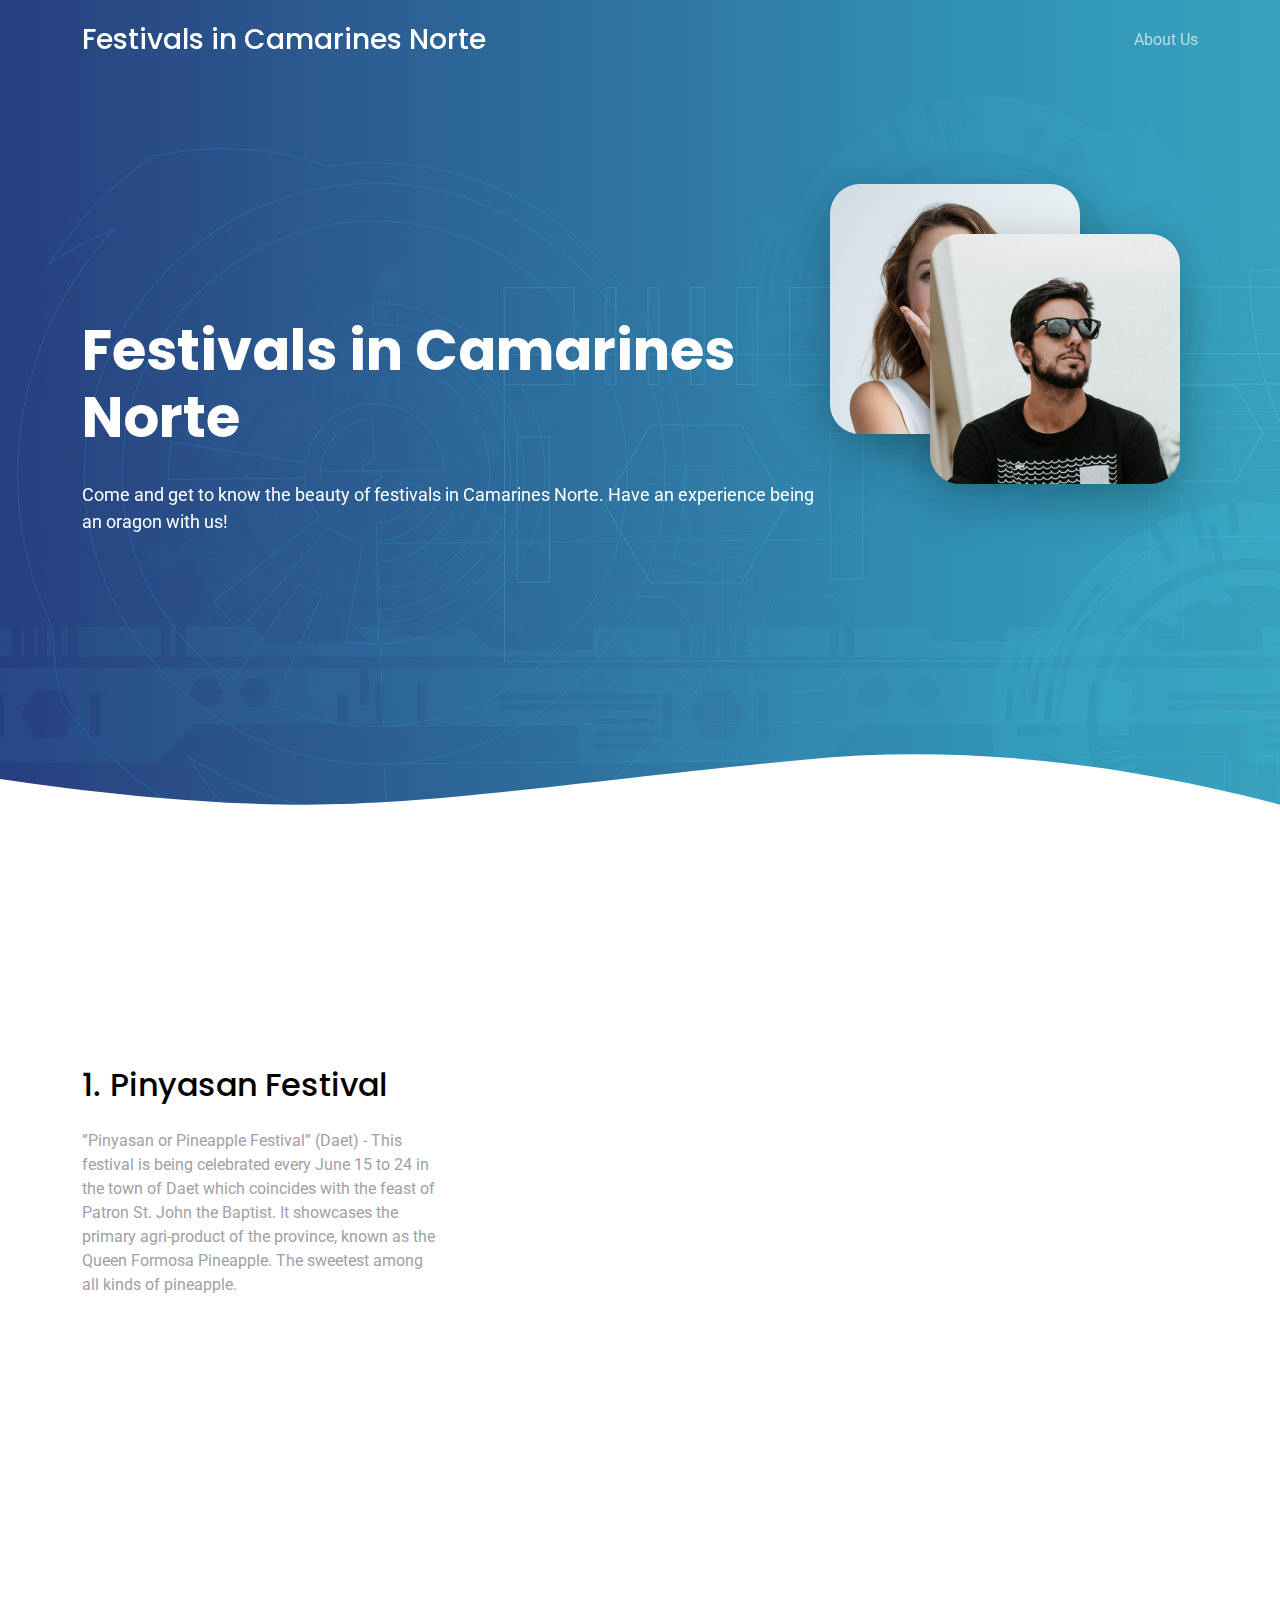
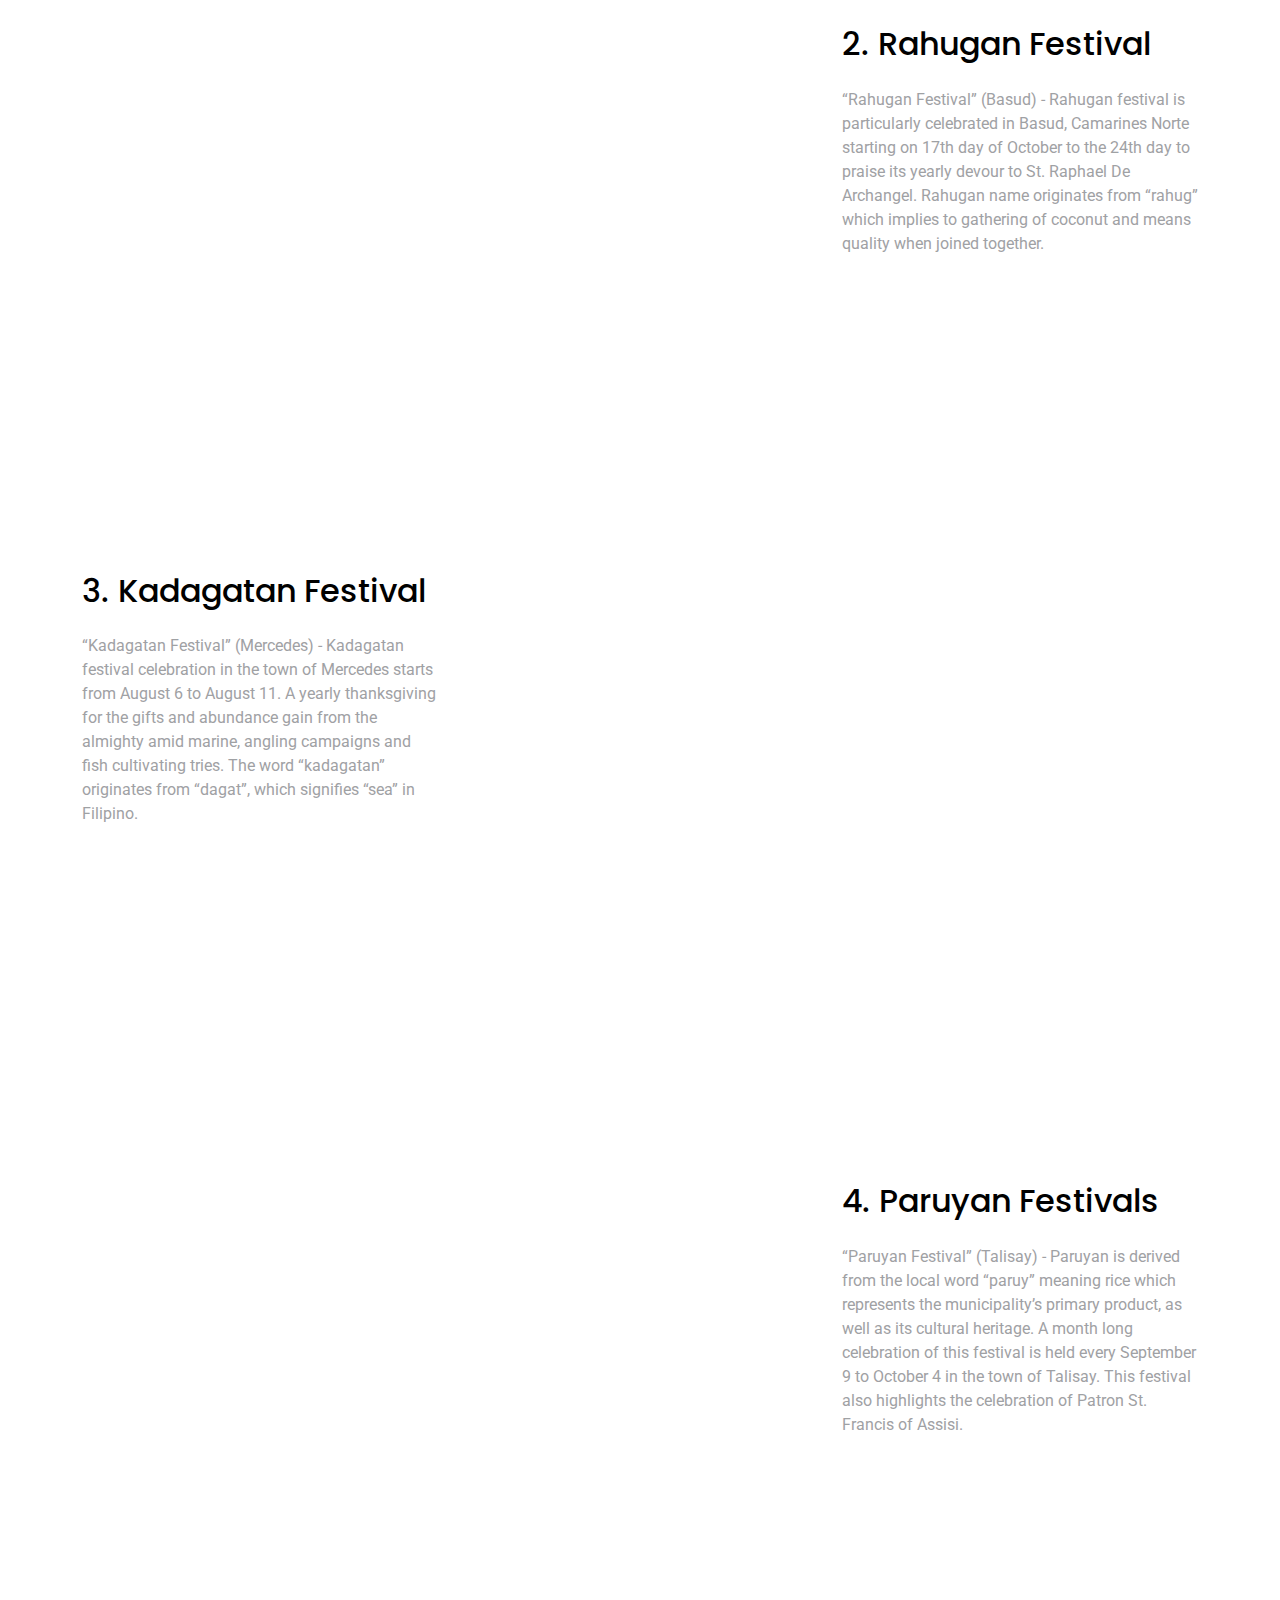
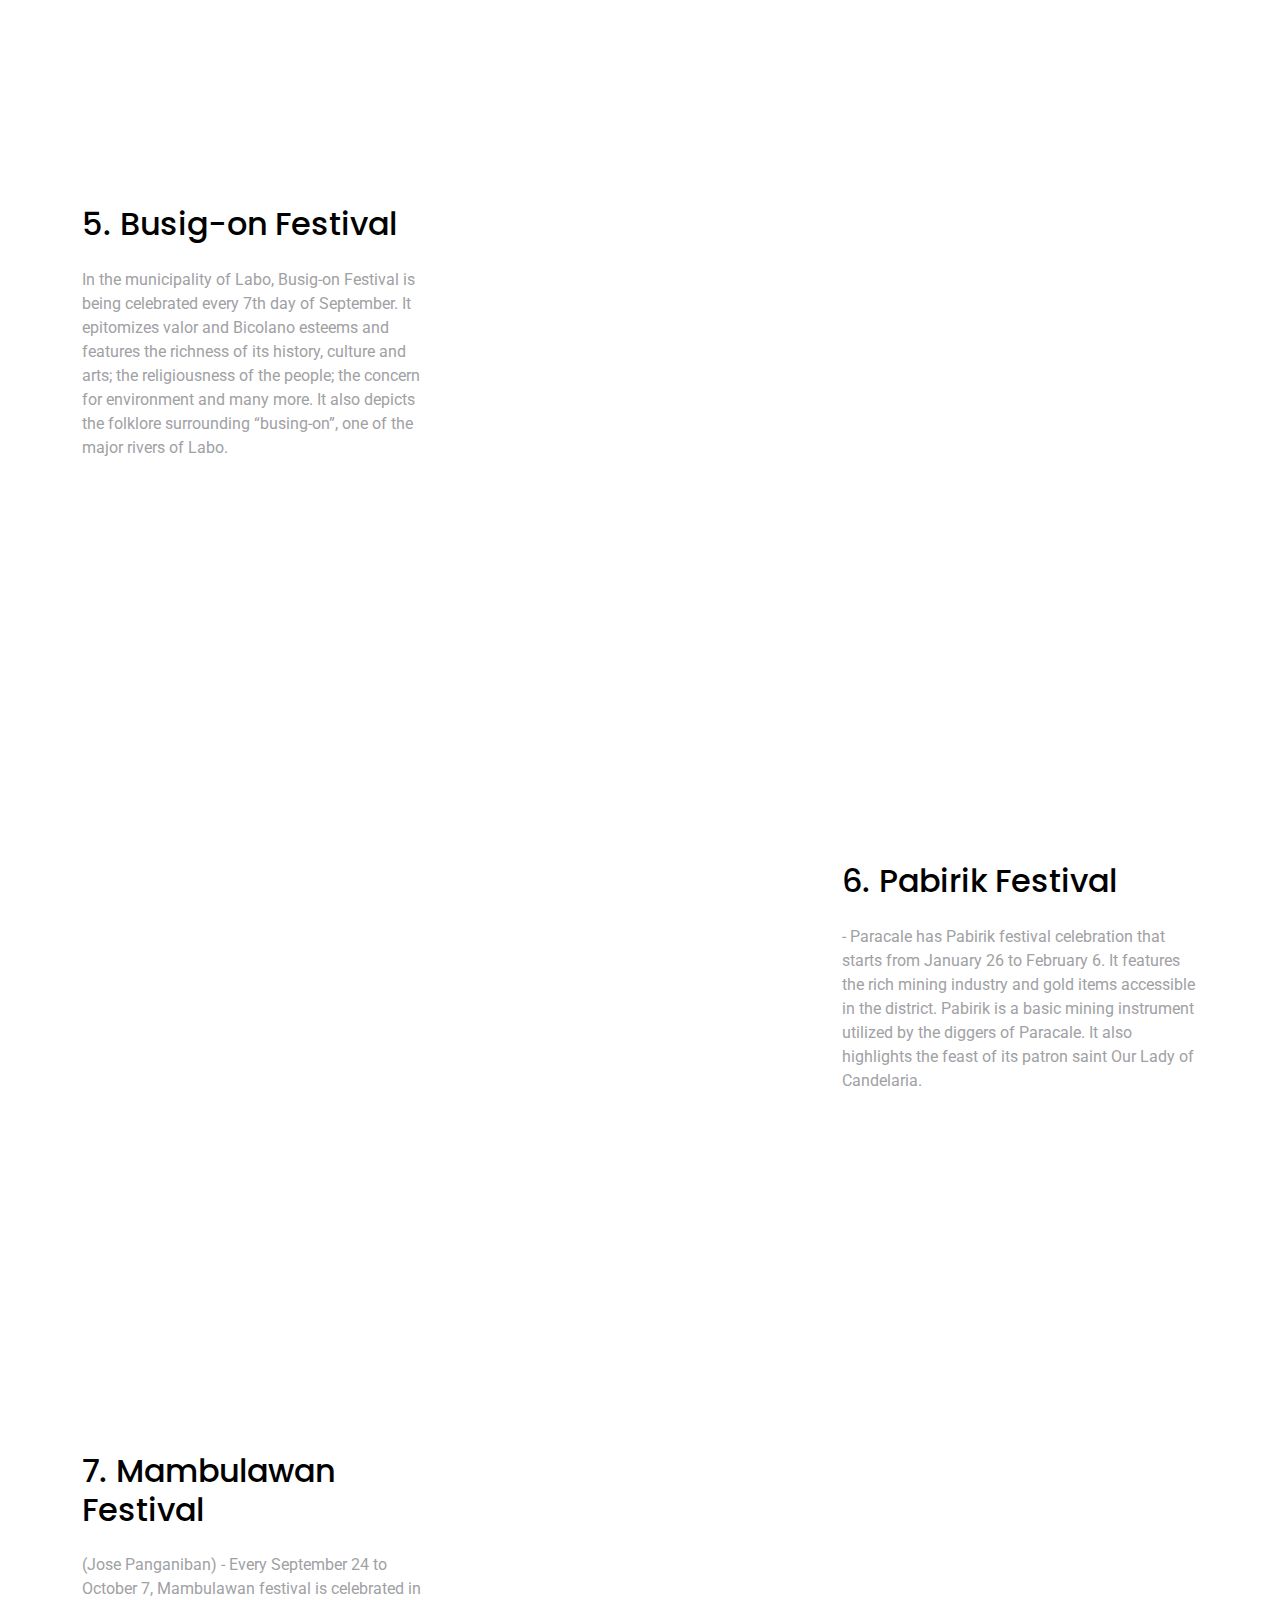
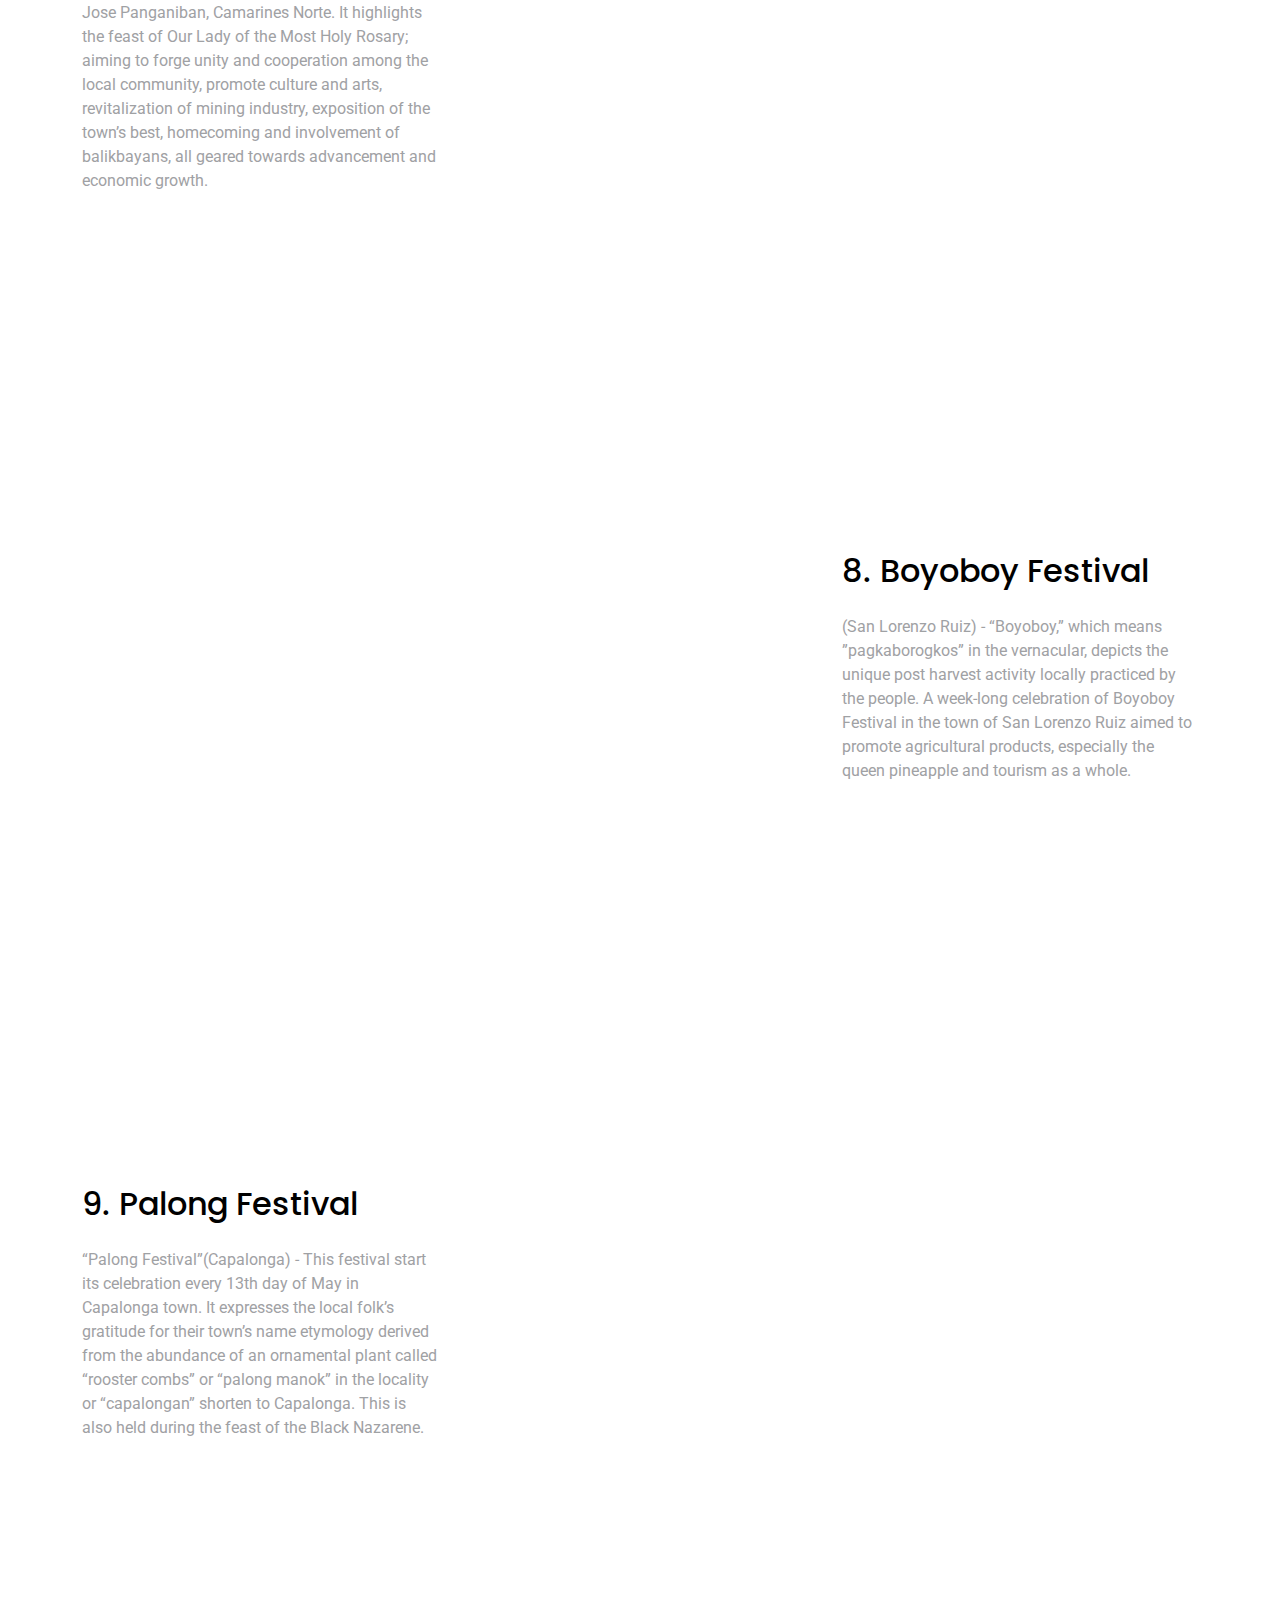
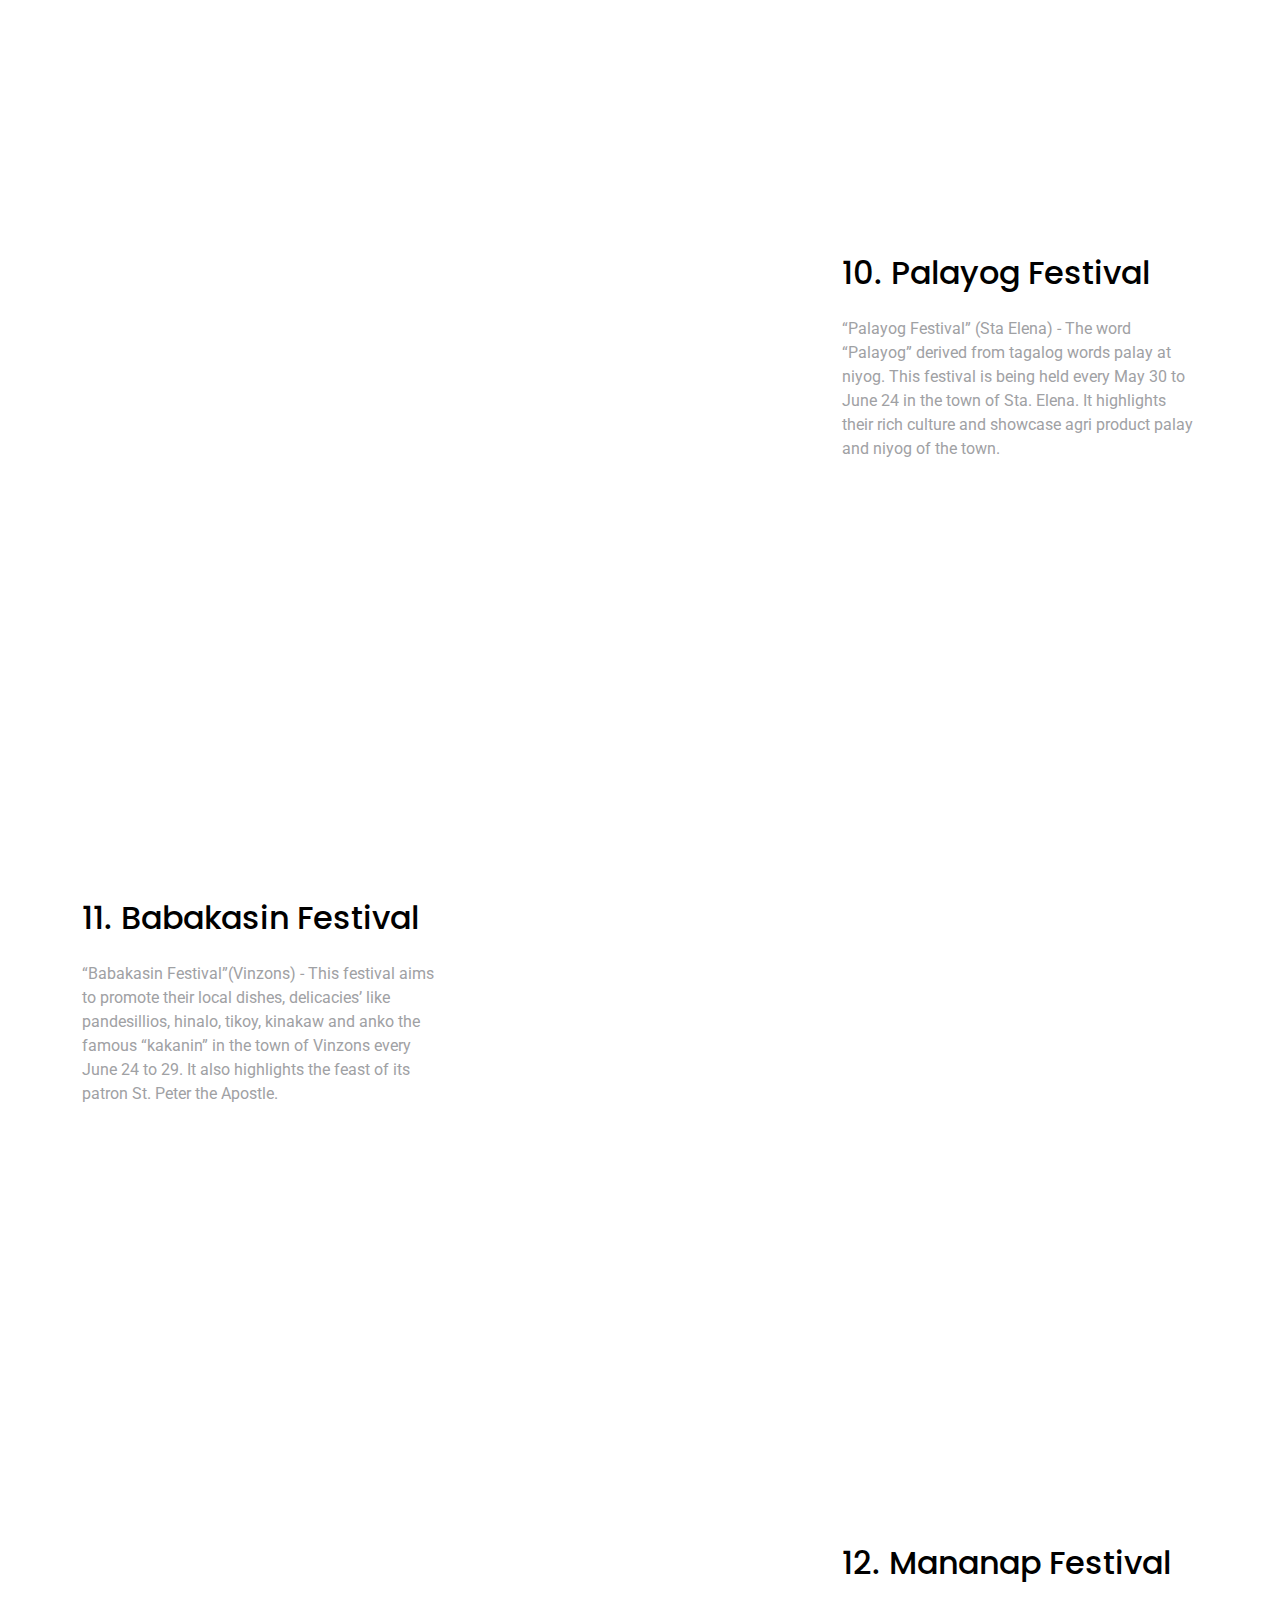
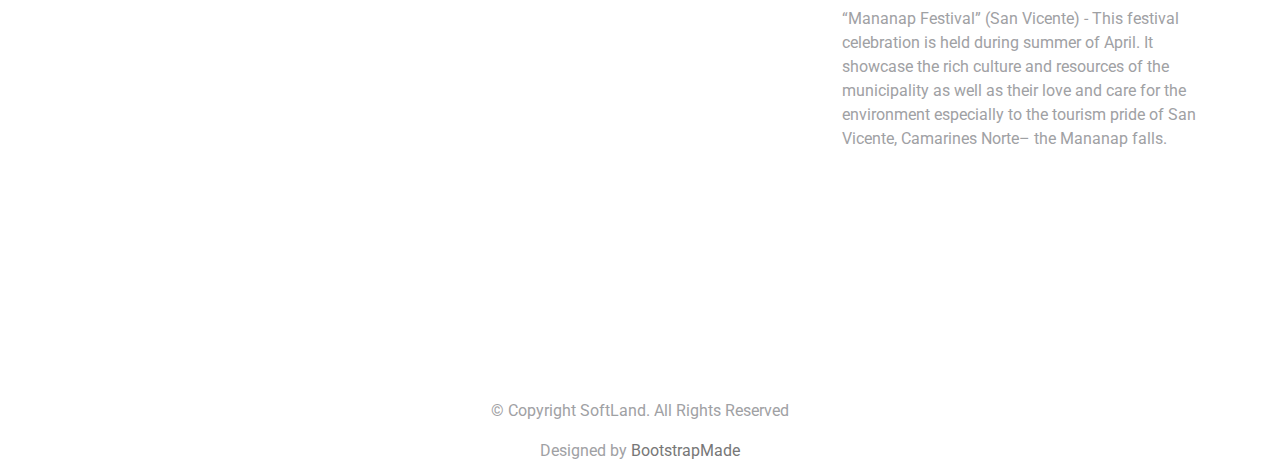
==== index.html @ 6a988dc6 "icons" ====
<!DOCTYPE html>
<html lang="en">

<head>
  <meta charset="utf-8">
  <meta content="width=device-width, initial-scale=1.0" name="viewport">

  <title>Festivals in Camarines Norte</title>
  <meta content="" name="description">
  <meta content="" name="keywords">

  <!-- Favicons -->
  <link href="assets/img/festival icon.jpg" rel="icon">
  <link href="assets/img/apple-touch-icon.png" rel="apple-touch-icon">

  <!-- Google Fonts -->
  <link href="https://fonts.googleapis.com/css?family=Roboto:300,300i,400,400i,500,500i,600,600i,700,700i|Poppins:300,300i,400,400i,500,500i,600,600i,700,700i" rel="stylesheet">

  <!-- Vendor CSS Files -->
  <link href="assets/vendor/aos/aos.css" rel="stylesheet">
  <link href="assets/vendor/bootstrap/css/bootstrap.min.css" rel="stylesheet">
  <link href="assets/vendor/bootstrap-icons/bootstrap-icons.css" rel="stylesheet">
  <link href="assets/vendor/boxicons/css/boxicons.min.css" rel="stylesheet">
  <link href="assets/vendor/swiper/swiper-bundle.min.css" rel="stylesheet">

  <!-- Template Main CSS File -->
  <link href="assets/css/style.css" rel="stylesheet">

  <!-- =======================================================
  * Template Name: SoftLand - v4.9.1
  * Template URL: https://bootstrapmade.com/softland-bootstrap-app-landing-page-template/
  * Author: BootstrapMade.com
  * License: https://bootstrapmade.com/license/
  ======================================================== -->
</head>

<body>

  <!-- ======= Header ======= -->
  <header id="header" class="fixed-top d-flex align-items-center">
    <div class="container d-flex justify-content-between align-items-center">

      <div class="logo">
        <h1><a href="index.html">Festivals in Camarines Norte</a></h1>
        <!-- Uncomment below if you prefer to use an image logo -->
        <!-- <a href="index.html"><img src="assets/img/logo.png" alt="" class="img-fluid"></a>-->
      </div>

      <nav id="navbar" class="navbar">
        <ul>
          <li><a href="contact.html">About Us</a></li>
        </ul>
        <i class="bi bi-list mobile-nav-toggle"></i>
      </nav><!-- .navbar -->

    </div>
  </header><!-- End Header -->

  <!-- ======= Hero Section ======= -->
  <section class="hero-section" id="hero">

    <div class="wave">

      <svg width="100%" height="355px" viewBox="0 0 1920 355" version="1.1" xmlns="http://www.w3.org/2000/svg" xmlns:xlink="http://www.w3.org/1999/xlink">
        <g id="Page-1" stroke="none" stroke-width="1" fill="none" fill-rule="evenodd">
          <g id="Apple-TV" transform="translate(0.000000, -402.000000)" fill="#FFFFFF">
            <path d="M0,439.134243 C175.04074,464.89273 327.944386,477.771974 458.710937,477.771974 C654.860765,477.771974 870.645295,442.632362 1205.9828,410.192501 C1429.54114,388.565926 1667.54687,411.092417 1920,477.771974 L1920,757 L1017.15166,757 L0,757 L0,439.134243 Z" id="Path"></path>
          </g>
        </g>
      </svg>

    </div>

    <div class="container">
      <div class="row align-items-center">
        <div class="col-12 hero-text-image">
          <div class="row">
            <div class="col-lg-8 text-center text-lg-start">
              <h1 data-aos="fade-right">Festivals in Camarines Norte</h1>
              <p class="mb-5" data-aos="fade-right" data-aos-delay="100">Come and get to know the beauty of festivals in Camarines Norte. Have an experience being an oragon with us!  </p>
            </div>
            <div class="col-lg-4 iphone-wrap">
              <img src="assets/img/person_1.jpg" alt="Image" class="phone-1" data-aos="fade-right">
              <img src="assets/img/person_2.jpg" alt="Image" class="phone-2" data-aos="fade-right" data-aos-delay="200">
            </div>
          </div>
        </div>
      </div>
    </div>

  </section><!-- End Hero -->
  <main id="main">
    <!-- ======= Home Section ======= -->
    <section class="section">
      <div class="container">
        <div class="row align-items-center">
          <div class="col-md-4 me-auto">
            <h2 class="mb-4">1. Pinyasan Festival</h2>
            <p class="mb-4">”Pinyasan or Pineapple Festival” (Daet) - This festival is being 
              celebrated every June 15 to 24 in the town of Daet which coincides with the feast 
              of Patron St. John the Baptist. It showcases the primary agri-product of the province, 
              known as the Queen Formosa Pineapple.  The sweetest among all kinds of pineapple.</p>
          </div>
          <div class="col-md-6" data-aos="fade-left">
            <img src="assets/img/Pinyasan Image.jpg" alt="Image" class="img-fluid">
          </div>
        </div>
      </div>
    </section>

    <section class="section">
      <div class="container">
        <div class="row align-items-center">
          <div class="col-md-4 ms-auto order-2">
            <h2 class="mb-4">2. Rahugan Festival</h2>
            <p class="mb-4">“Rahugan Festival” (Basud) - Rahugan festival is particularly celebrated
               in Basud, Camarines Norte starting on 17th day of October to the 24th day to praise 
               its yearly devour to St. Raphael De Archangel. Rahugan name originates from “rahug” which
                implies to gathering of coconut and means quality when joined together.</p>
          </div>
          <div class="col-md-6" data-aos="fade-right">
            <img src="assets/img/RahuganImage.jpg" alt="Image" class="img-fluid">
          </div>
        </div>
      </div>
    </section>

    <section class="section">
      <div class="container">
        <div class="row align-items-center">
          <div class="col-md-4 me-auto">
            <h2 class="mb-4">3. Kadagatan Festival</h2>
            <p class="mb-4">“Kadagatan Festival” (Mercedes) - Kadagatan festival celebration in 
              the town of Mercedes starts from August 6 to August 11. A yearly thanksgiving for the 
              gifts and abundance gain from the almighty amid marine, angling campaigns and fish 
              cultivating tries. The word “kadagatan” originates from “dagat”, which signifies “sea” 
              in Filipino.</p>
          </div>
          <div class="col-md-6" data-aos="fade-left">
            <img src="assets/img/KadagatanImage.jpg" alt="Image" class="img-fluid">
          </div>
        </div>
      </div>
    </section>

    <section class="section">
      <div class="container">
        <div class="row align-items-center">
          <div class="col-md-4 ms-auto order-2">
            <h2 class="mb-4">4. Paruyan Festivals</h2>
            <p class="mb-4">“Paruyan Festival” (Talisay) - Paruyan is derived from the local word 
              “paruy” meaning rice which represents the municipality’s primary product, as well as its
               cultural heritage. A month long celebration of this festival is held every September 9 
               to October 4 in the town of Talisay. This festival also highlights the celebration of 
               Patron St. Francis of Assisi.</p>
          </div>
          <div class="col-md-6" data-aos="fade-right">
            <img src="assets/img/ParuyanImage.jpg" alt="Image" class="img-fluid">
          </div>
        </div>
      </div>
    </section>

    <section class="section">
      <div class="container">
        <div class="row align-items-center">
          <div class="col-md-4 me-auto">
            <h2 class="mb-4">5. Busig-on Festival</h2>
            <p class="mb-4">In the municipality of Labo, Busig-on Festival is being celebrated every 7th
               day of September. It epitomizes valor and Bicolano esteems and features the richness of its
                history, culture and arts; the religiousness of the people; the concern for environment and
                 many more. It also depicts the folklore surrounding “busing-on”, one of the major rivers of Labo.</p>
          </div>
          <div class="col-md-6" data-aos="fade-left">
            <img src="assets/img/undraw_svg_2.svg" alt="Image" class="img-fluid">
          </div>
        </div>
      </div>
    </section>    

    <section class="section">
      <div class="container">
        <div class="row align-items-center">
          <div class="col-md-4 ms-auto order-2">
            <h2 class="mb-4">6. Pabirik Festival</h2>
            <p class="mb-4">- Paracale has Pabirik festival celebration that starts from January 26 to February 6. 
              It features the rich mining industry and gold items accessible in the district. Pabirik is a basic 
              mining instrument utilized by the diggers of Paracale. It also highlights the feast of its patron 
              saint Our Lady of Candelaria.</p>
          </div>
          <div class="col-md-6" data-aos="fade-right">
            <img src="assets/img/undraw_svg_3.svg" alt="Image" class="img-fluid">
          </div>
        </div>
      </div>
    </section>

    <section class="section">
      <div class="container">
        <div class="row align-items-center">
          <div class="col-md-4 me-auto">
            <h2 class="mb-4">7. Mambulawan Festival</h2>
            <p class="mb-4">(Jose Panganiban) - Every September 24 to October 7, Mambulawan festival is celebrated in
               Jose Panganiban, Camarines Norte. It highlights the feast of Our Lady of the Most Holy Rosary; aiming
                to forge unity and cooperation among the local community, promote culture and arts, revitalization of
                 mining industry, exposition of the town’s best, homecoming and involvement of balikbayans, all geared
                  towards advancement and economic growth.</p>
          </div>
          <div class="col-md-6" data-aos="fade-left">
            <img src="assets/img/undraw_svg_2.svg" alt="Image" class="img-fluid">
          </div>
        </div>
      </div>
    </section> 

    <section class="section">
      <div class="container">
        <div class="row align-items-center">
          <div class="col-md-4 ms-auto order-2">
            <h2 class="mb-4">8. Boyoboy Festival</h2>
            <p class="mb-4">(San Lorenzo Ruiz) - “Boyoboy,” which means ”pagkaborogkos” in the vernacular, depicts the 
              unique post harvest activity locally practiced by the people. A week-long celebration of Boyoboy Festival
               in the town of San Lorenzo Ruiz aimed to promote agricultural products, especially the queen pineapple
                and tourism as a whole.</p>
          </div>
          <div class="col-md-6" data-aos="fade-right">
            <img src="assets/img/undraw_svg_3.svg" alt="Image" class="img-fluid">
          </div>
        </div>
      </div>
    </section>

    <section class="section">
      <div class="container">
        <div class="row align-items-center">
          <div class="col-md-4 me-auto">
            <h2 class="mb-4">9. Palong Festival</h2>
            <p class="mb-4">“Palong Festival”(Capalonga) - This festival start its celebration every 13th day of May in
               Capalonga town. It expresses the local folk’s gratitude for their town’s name etymology derived from the
                abundance of an ornamental plant called “rooster combs” or “palong manok” in the locality or “capalongan”
                 shorten to Capalonga. This is also held during the feast of the Black Nazarene.</p>
          </div>
          <div class="col-md-6" data-aos="fade-left">
            <img src="assets/img/undraw_svg_2.svg" alt="Image" class="img-fluid">
          </div>
        </div>
      </div>
    </section> 

    <section class="section">
      <div class="container">
        <div class="row align-items-center">
          <div class="col-md-4 ms-auto order-2">
            <h2 class="mb-4">10. Palayog Festival</h2>
            <p class="mb-4">“Palayog Festival” (Sta Elena) - The word “Palayog” derived from tagalog words palay at niyog.
               This festival is being held every May 30 to June 24 in the town of Sta. Elena. It highlights their rich culture
                and showcase agri product palay and niyog of the town.</p>
          </div>
          <div class="col-md-6" data-aos="fade-right">
            <img src="assets/img/undraw_svg_3.svg" alt="Image" class="img-fluid">
          </div>
        </div>
      </div>
    </section>

    <section class="section">
      <div class="container">
        <div class="row align-items-center">
          <div class="col-md-4 me-auto">
            <h2 class="mb-4">11. Babakasin Festival</h2>
            <p class="mb-4">“Babakasin Festival”(Vinzons) - This festival aims to promote their local dishes, delicacies’ like
               pandesillios, hinalo, tikoy, kinakaw and anko the famous “kakanin” in the town of Vinzons every June 24 to 29.
                It also highlights the feast of its patron St. Peter the Apostle.</p>
          </div>
          <div class="col-md-6" data-aos="fade-left">
            <img src="assets/img/undraw_svg_2.svg" alt="Image" class="img-fluid">
          </div>
        </div>
      </div>
    </section> 

    <section class="section">
      <div class="container">
        <div class="row align-items-center">
          <div class="col-md-4 ms-auto order-2">
            <h2 class="mb-4">12. Mananap Festival</h2>
            <p class="mb-4">“Mananap Festival” (San Vicente) - This festival celebration is held during summer of April. 
              It showcase the rich culture and resources of the municipality as well as their love and care for the environment 
              especially to the tourism pride of San Vicente, Camarines Norte– the Mananap falls.</p>
          </div>
          <div class="col-md-6" data-aos="fade-right">
            <img src="assets/img/undraw_svg_3.svg" alt="Image" class="img-fluid">
          </div>
        </div>
      </div>
    </section>



    <!-- ======= Testimonials Section ======= -->
      <div class="row justify-content-center text-center">
        <div class="col-md-7">
          <p class="copyright">&copy; Copyright SoftLand. All Rights Reserved</p>
          <div class="credits">
            <!--
            All the links in the footer should remain intact.
            You can delete the links only if you purchased the pro version.
            Licensing information: https://bootstrapmade.com/license/
            Purchase the pro version with working PHP/AJAX contact form: https://bootstrapmade.com/buy/?theme=SoftLand
          -->
            Designed by <a href="https://bootstrapmade.com/">BootstrapMade</a>
          </div>
        </div>
      </div>

    </div>
  </footer>

  <a href="#" class="back-to-top d-flex align-items-center justify-content-center"><i class="bi bi-arrow-up-short"></i></a>

  <!-- Vendor JS Files -->
  <script src="assets/vendor/aos/aos.js"></script>
  <script src="assets/vendor/bootstrap/js/bootstrap.bundle.min.js"></script>
  <script src="assets/vendor/swiper/swiper-bundle.min.js"></script>
  <script src="assets/vendor/php-email-form/validate.js"></script>

  <!-- Template Main JS File -->
  <script src="assets/js/main.js"></script>

</body>

</html>
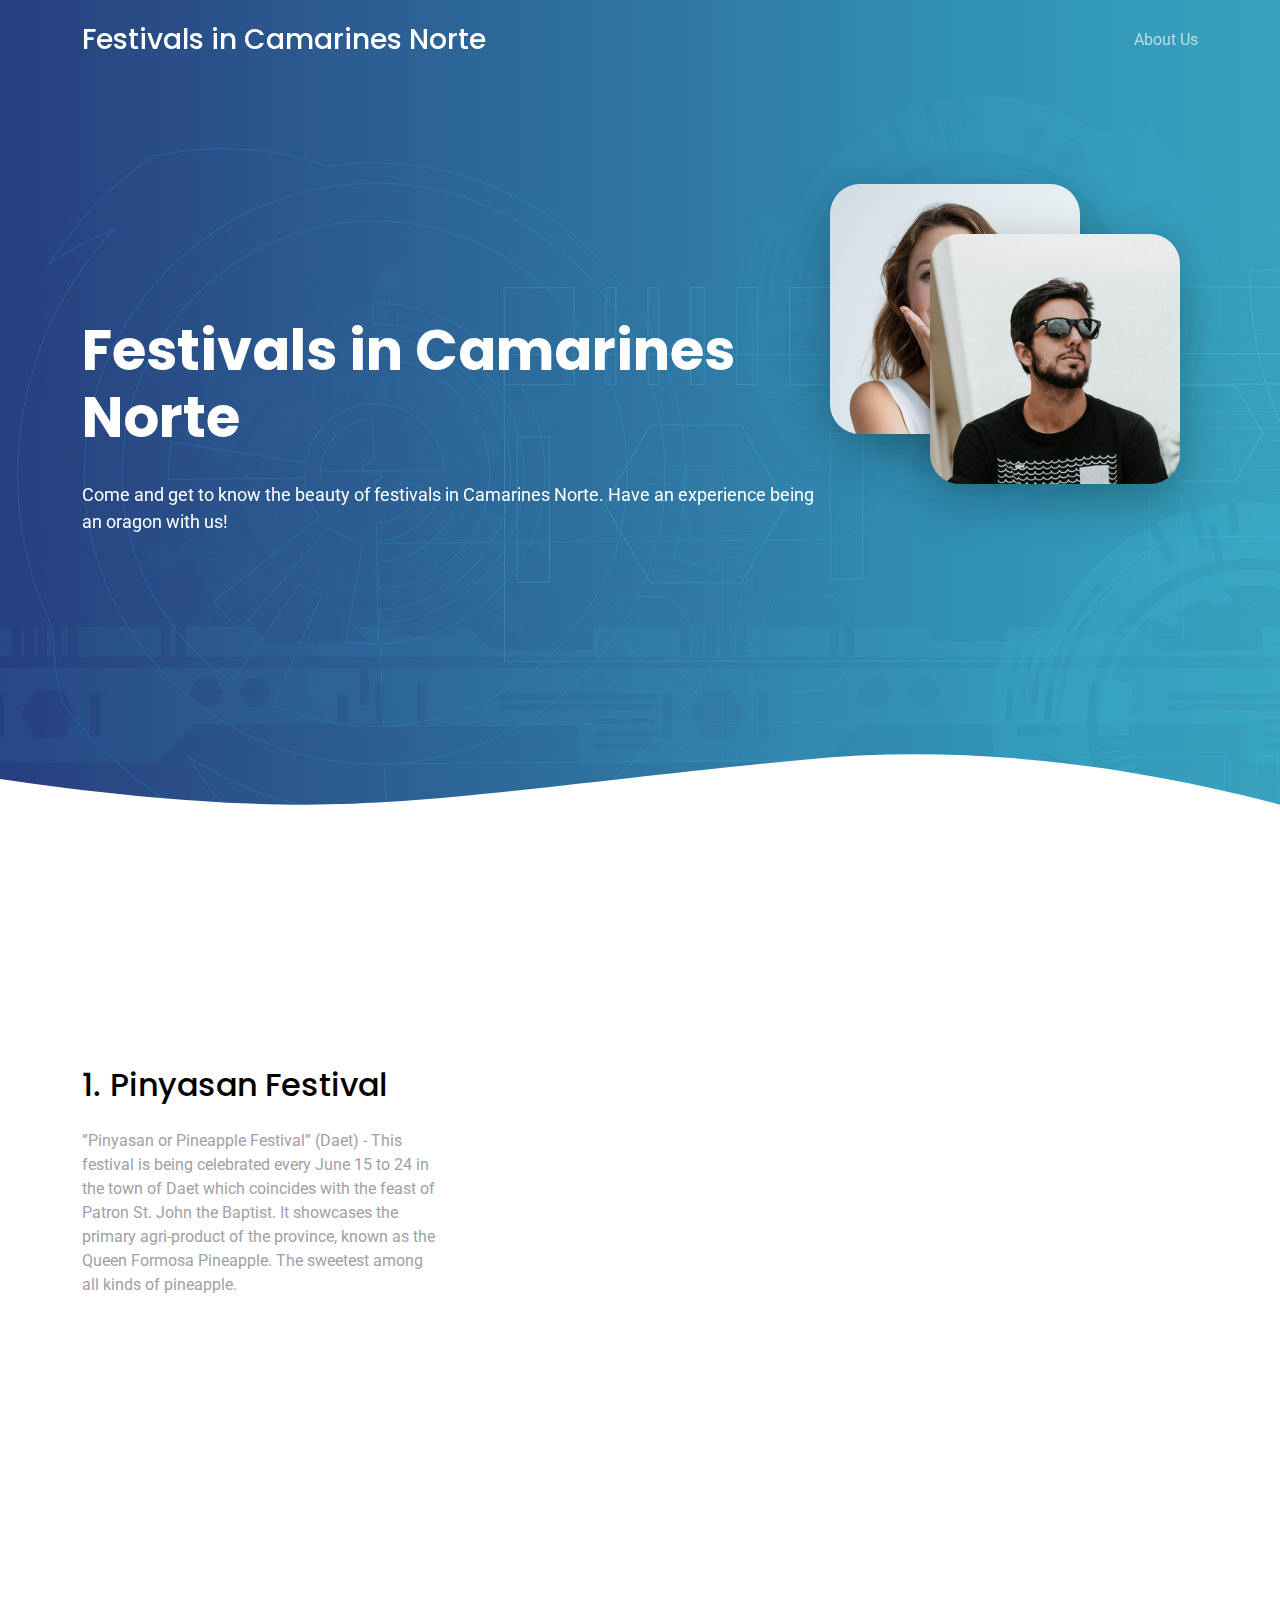
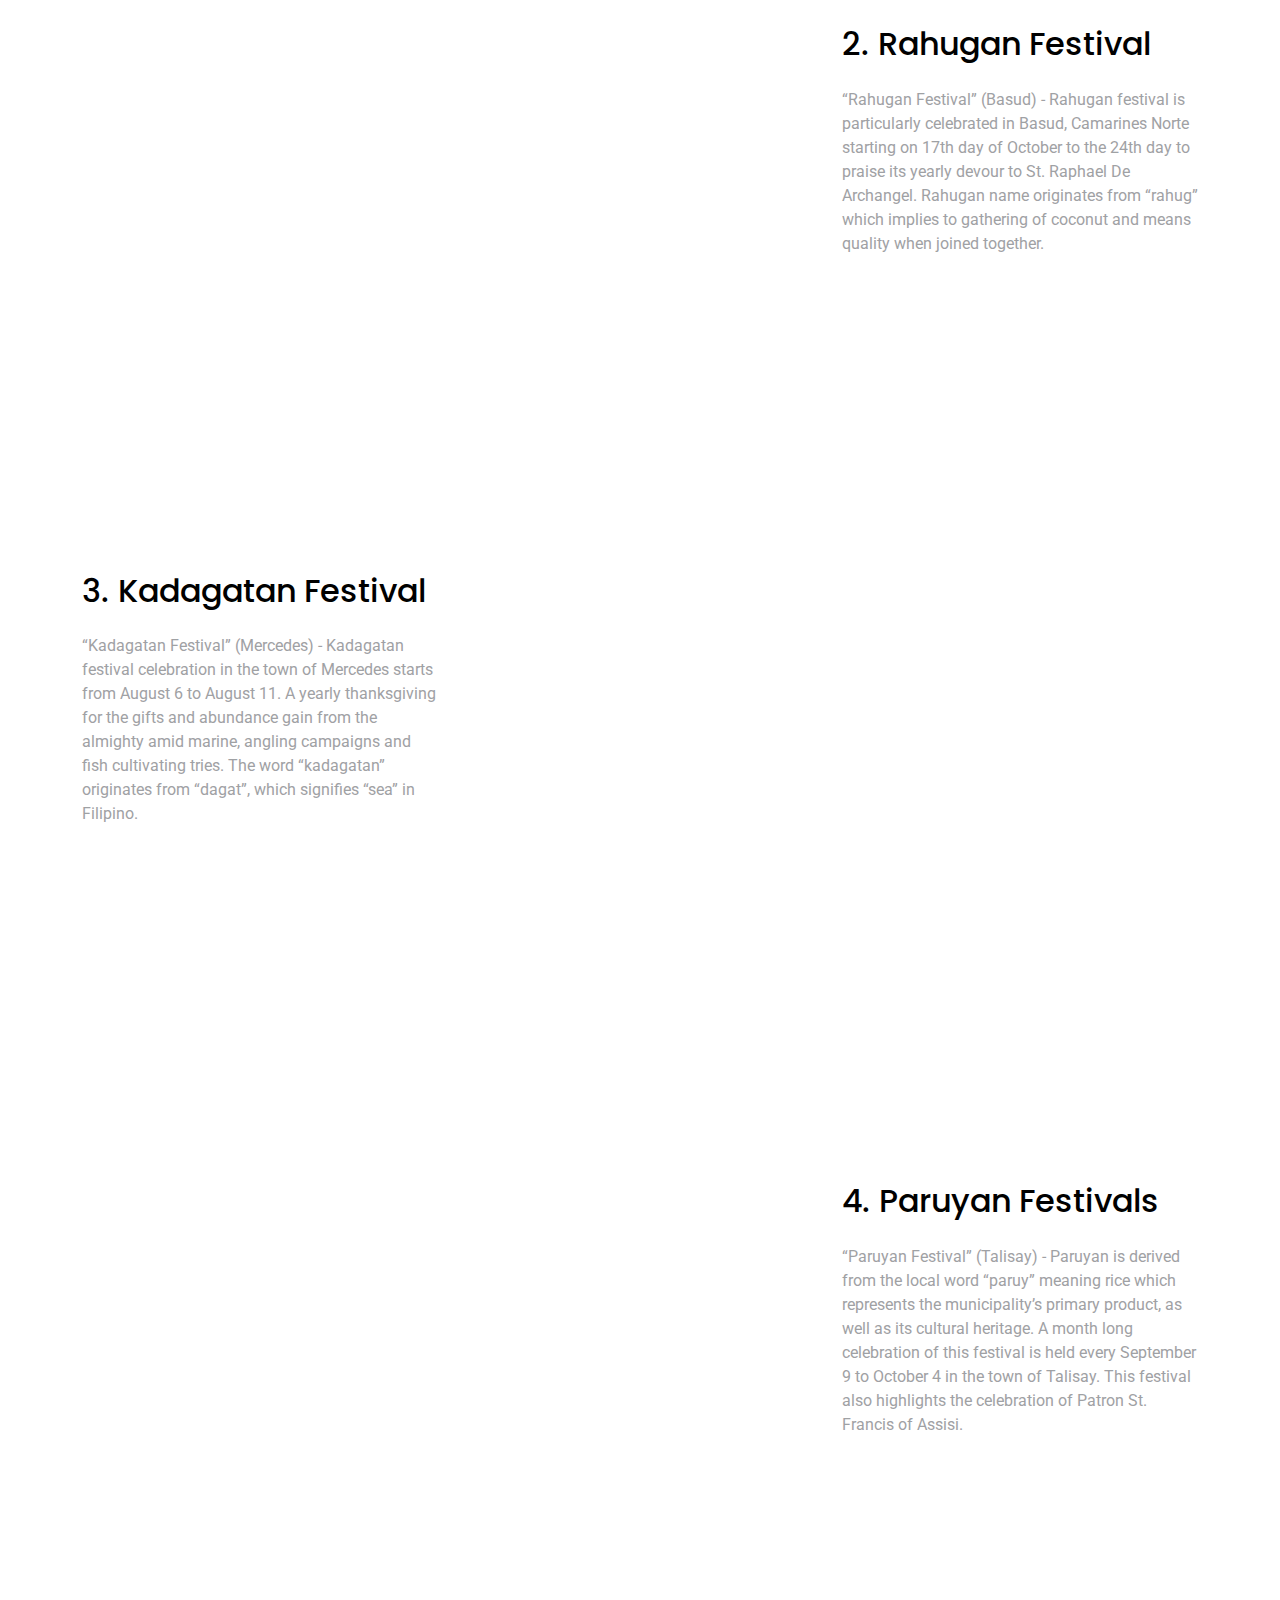
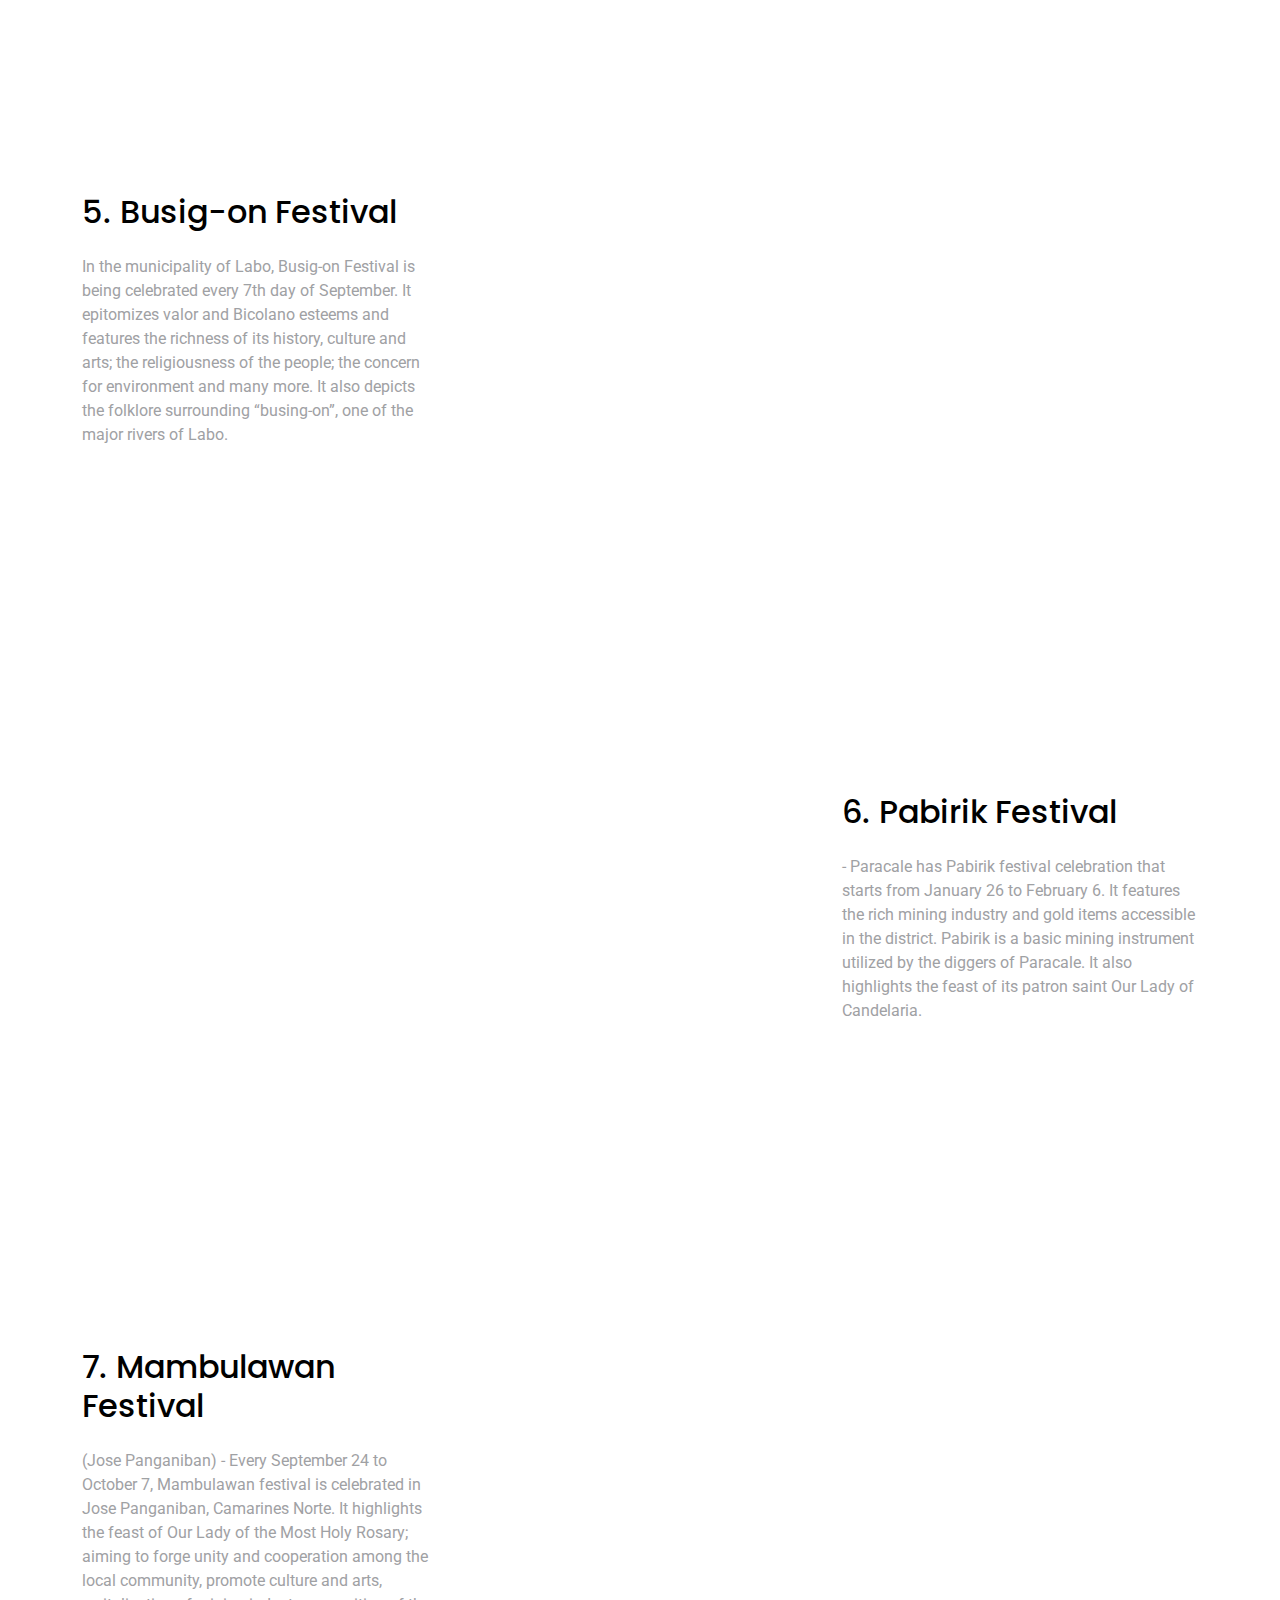
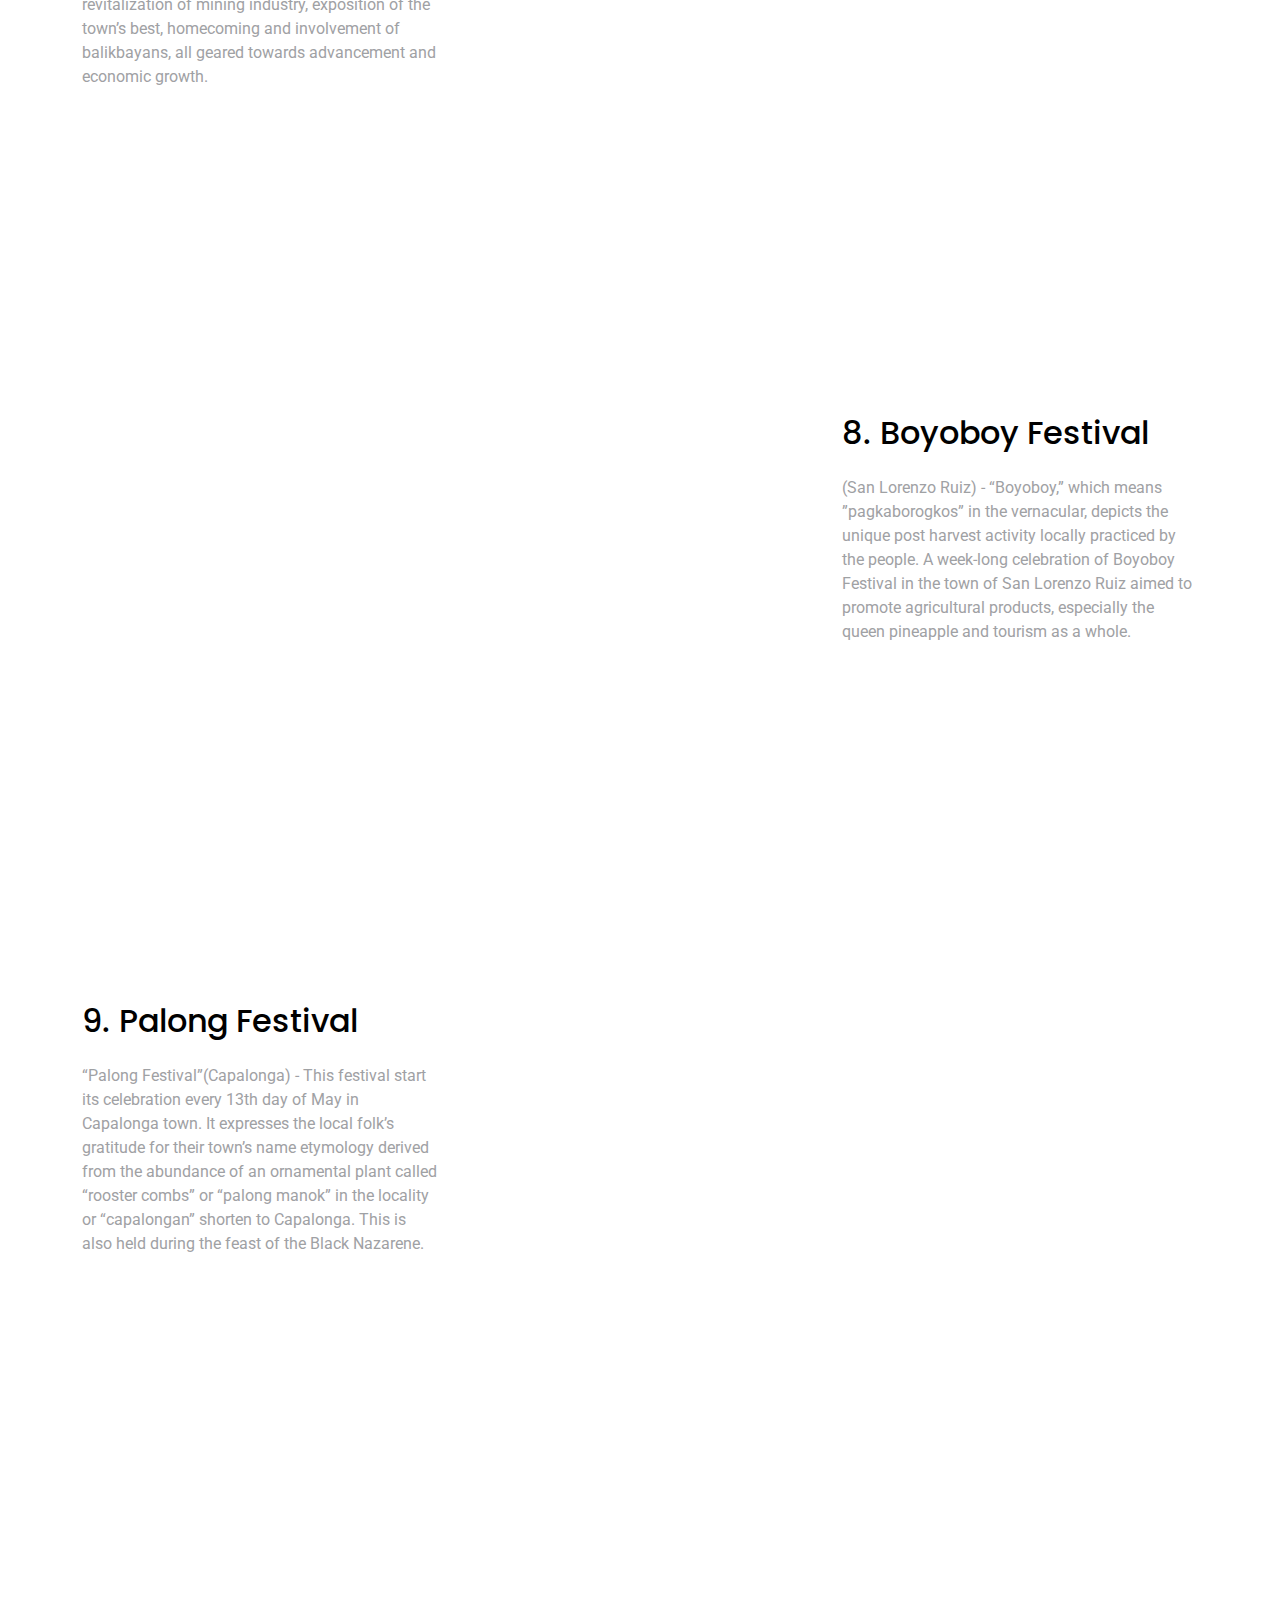
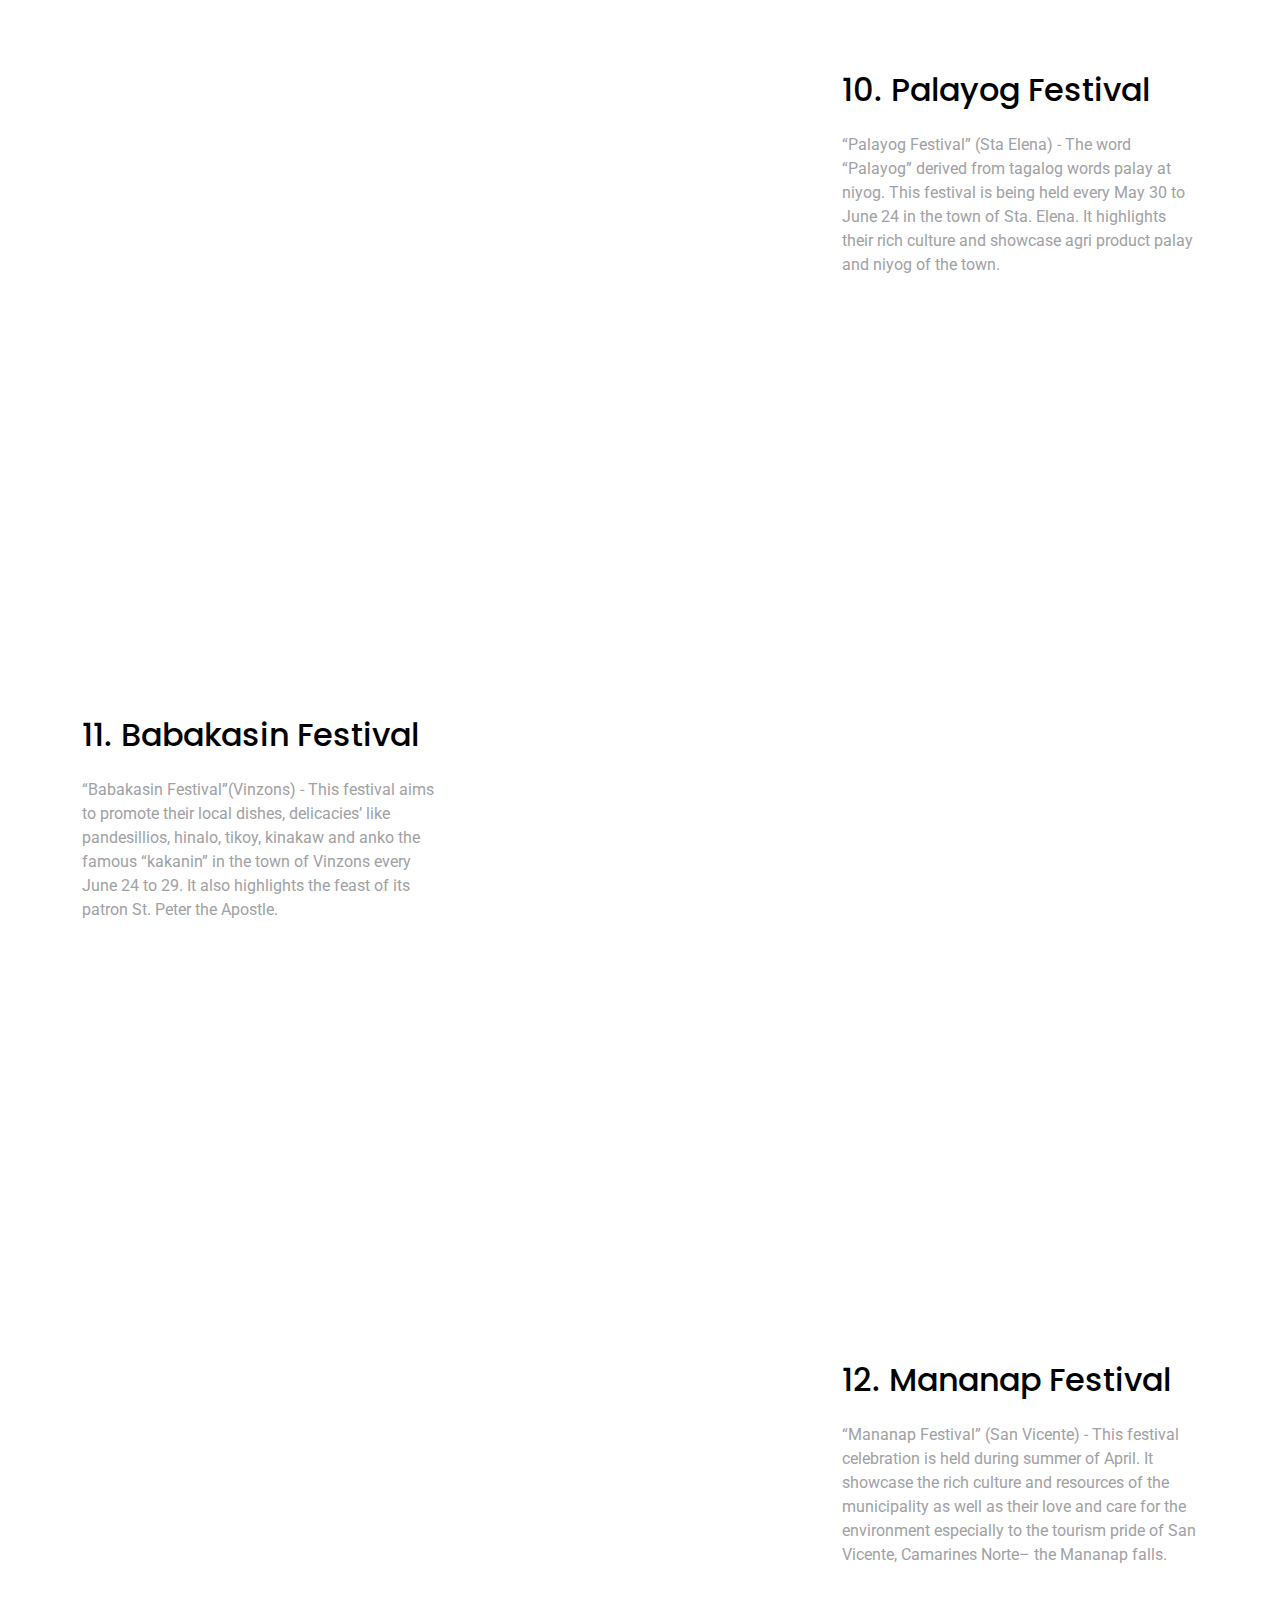
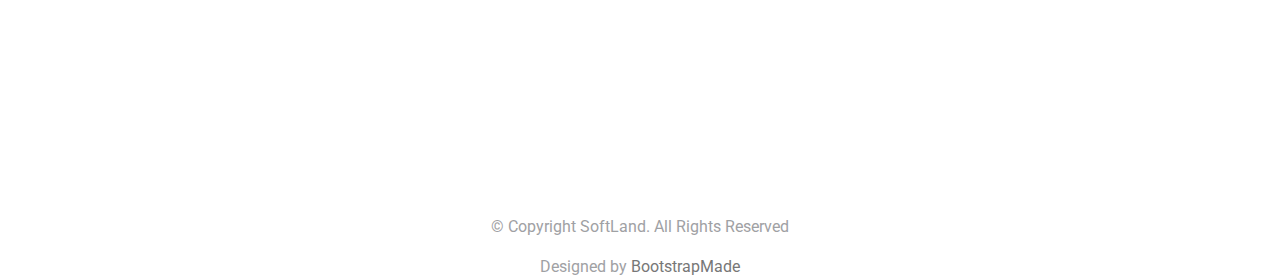
==== commit cf29e743: "Merge branch 'main' of https://github.com/jameszymoncome/Festivals-in-CamNorte" ====
--- a/index.html
+++ b/index.html
@@ -172,7 +172,7 @@
                  many more. It also depicts the folklore surrounding “busing-on”, one of the major rivers of Labo.</p>
           </div>
           <div class="col-md-6" data-aos="fade-left">
-            <img src="assets/img/undraw_svg_2.svg" alt="Image" class="img-fluid">
+            <img src="assets/img/Busig-On Festival.JPG" alt="Image" class="img-fluid">
           </div>
         </div>
       </div>
@@ -189,7 +189,7 @@
               saint Our Lady of Candelaria.</p>
           </div>
           <div class="col-md-6" data-aos="fade-right">
-            <img src="assets/img/undraw_svg_3.svg" alt="Image" class="img-fluid">
+            <img src="assets/img/Pabirik Festival.jpg" alt="Image" class="img-fluid">
           </div>
         </div>
       </div>
@@ -207,7 +207,7 @@
                   towards advancement and economic growth.</p>
           </div>
           <div class="col-md-6" data-aos="fade-left">
-            <img src="assets/img/undraw_svg_2.svg" alt="Image" class="img-fluid">
+            <img src="assets/img/Mambulawan Festival.jpg" alt="Image" class="img-fluid">
           </div>
         </div>
       </div>
@@ -224,7 +224,7 @@
                 and tourism as a whole.</p>
           </div>
           <div class="col-md-6" data-aos="fade-right">
-            <img src="assets/img/undraw_svg_3.svg" alt="Image" class="img-fluid">
+            <img src="assets/img/Boyoboy Festival.jpg" alt="Image" class="img-fluid">
           </div>
         </div>
       </div>
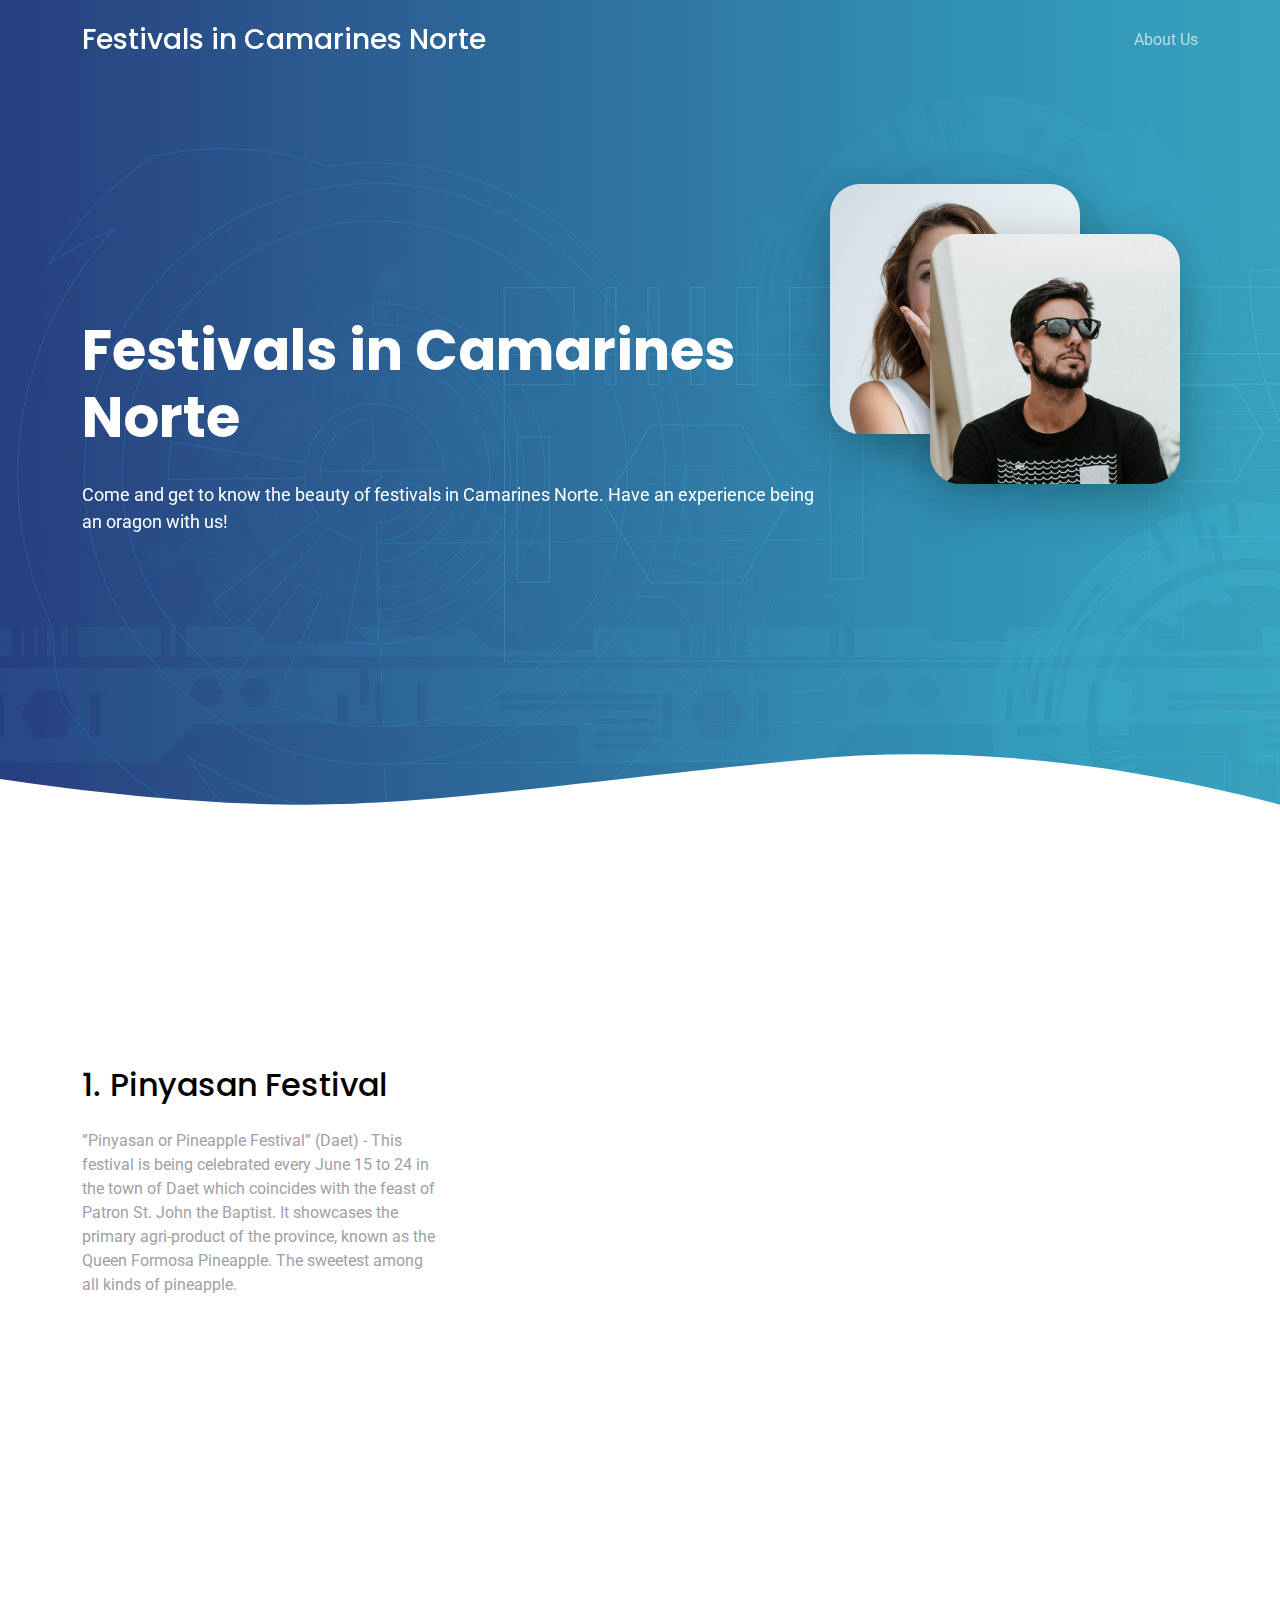
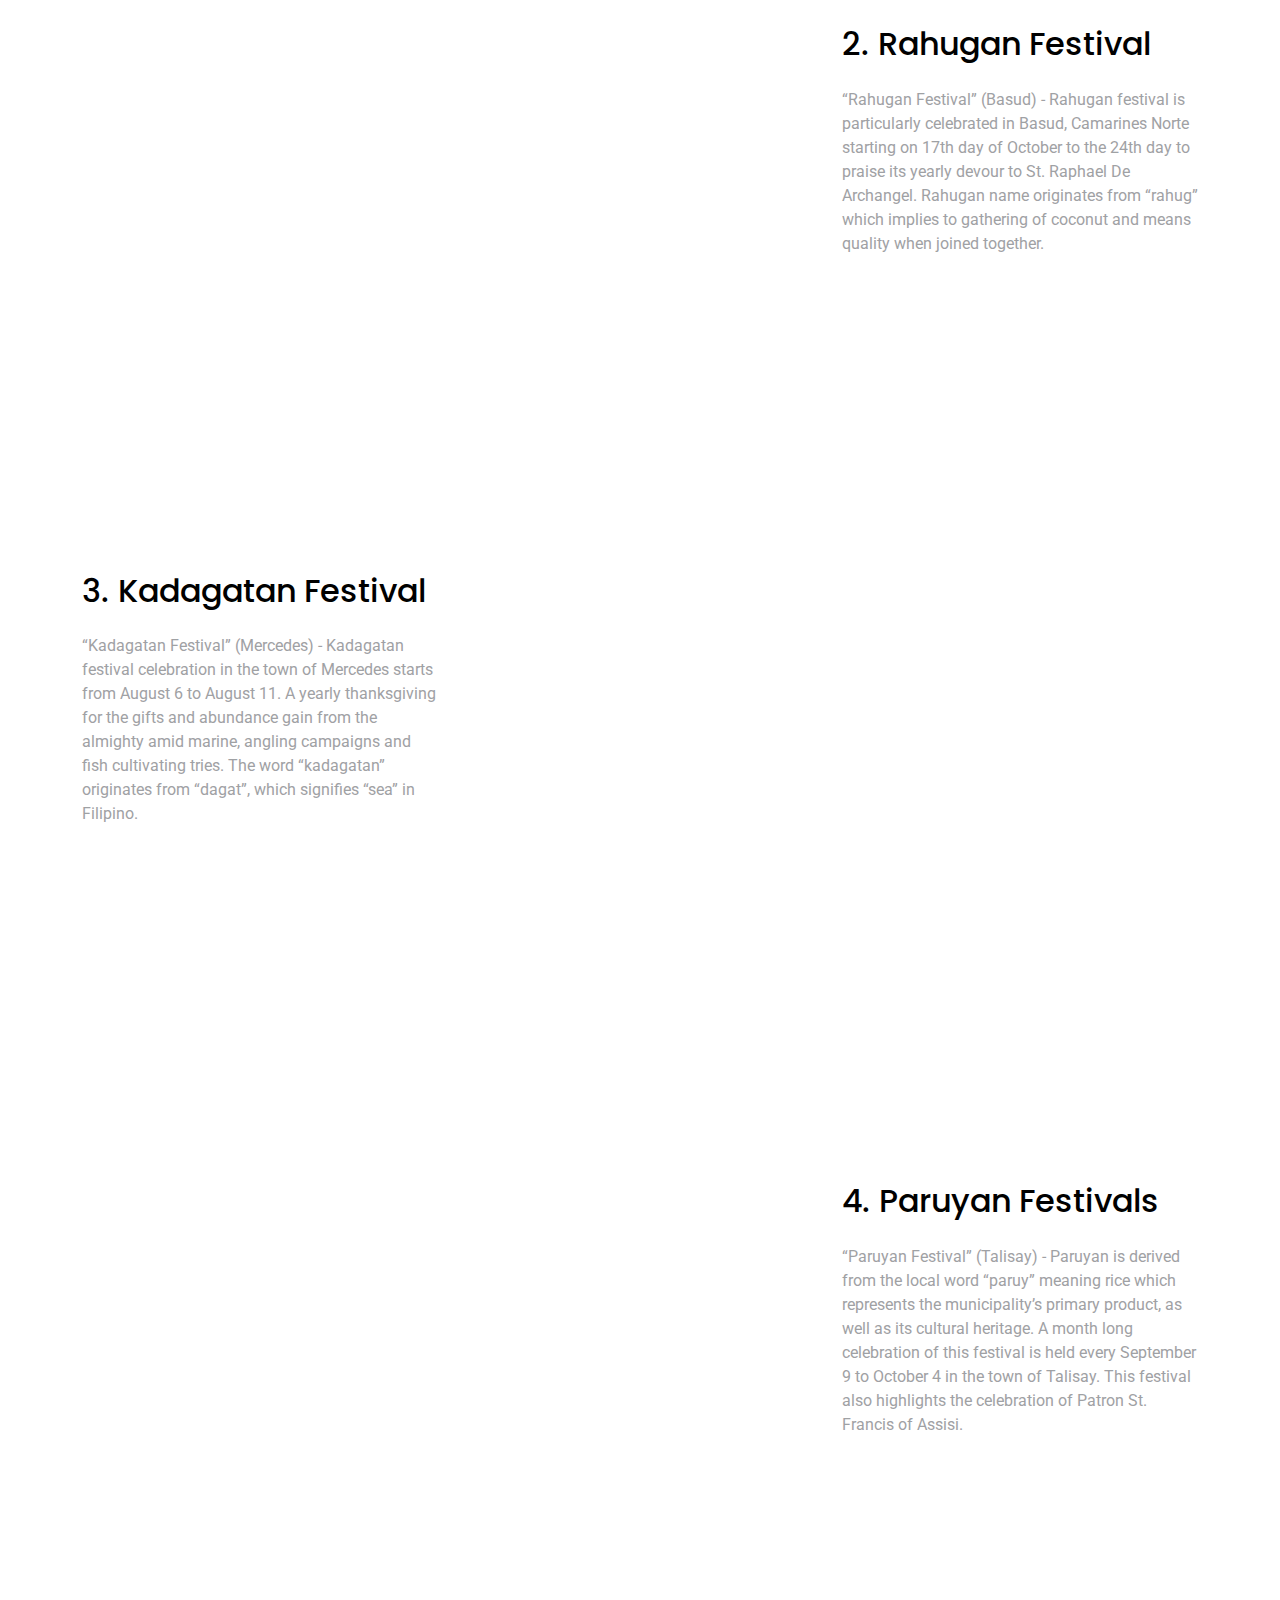
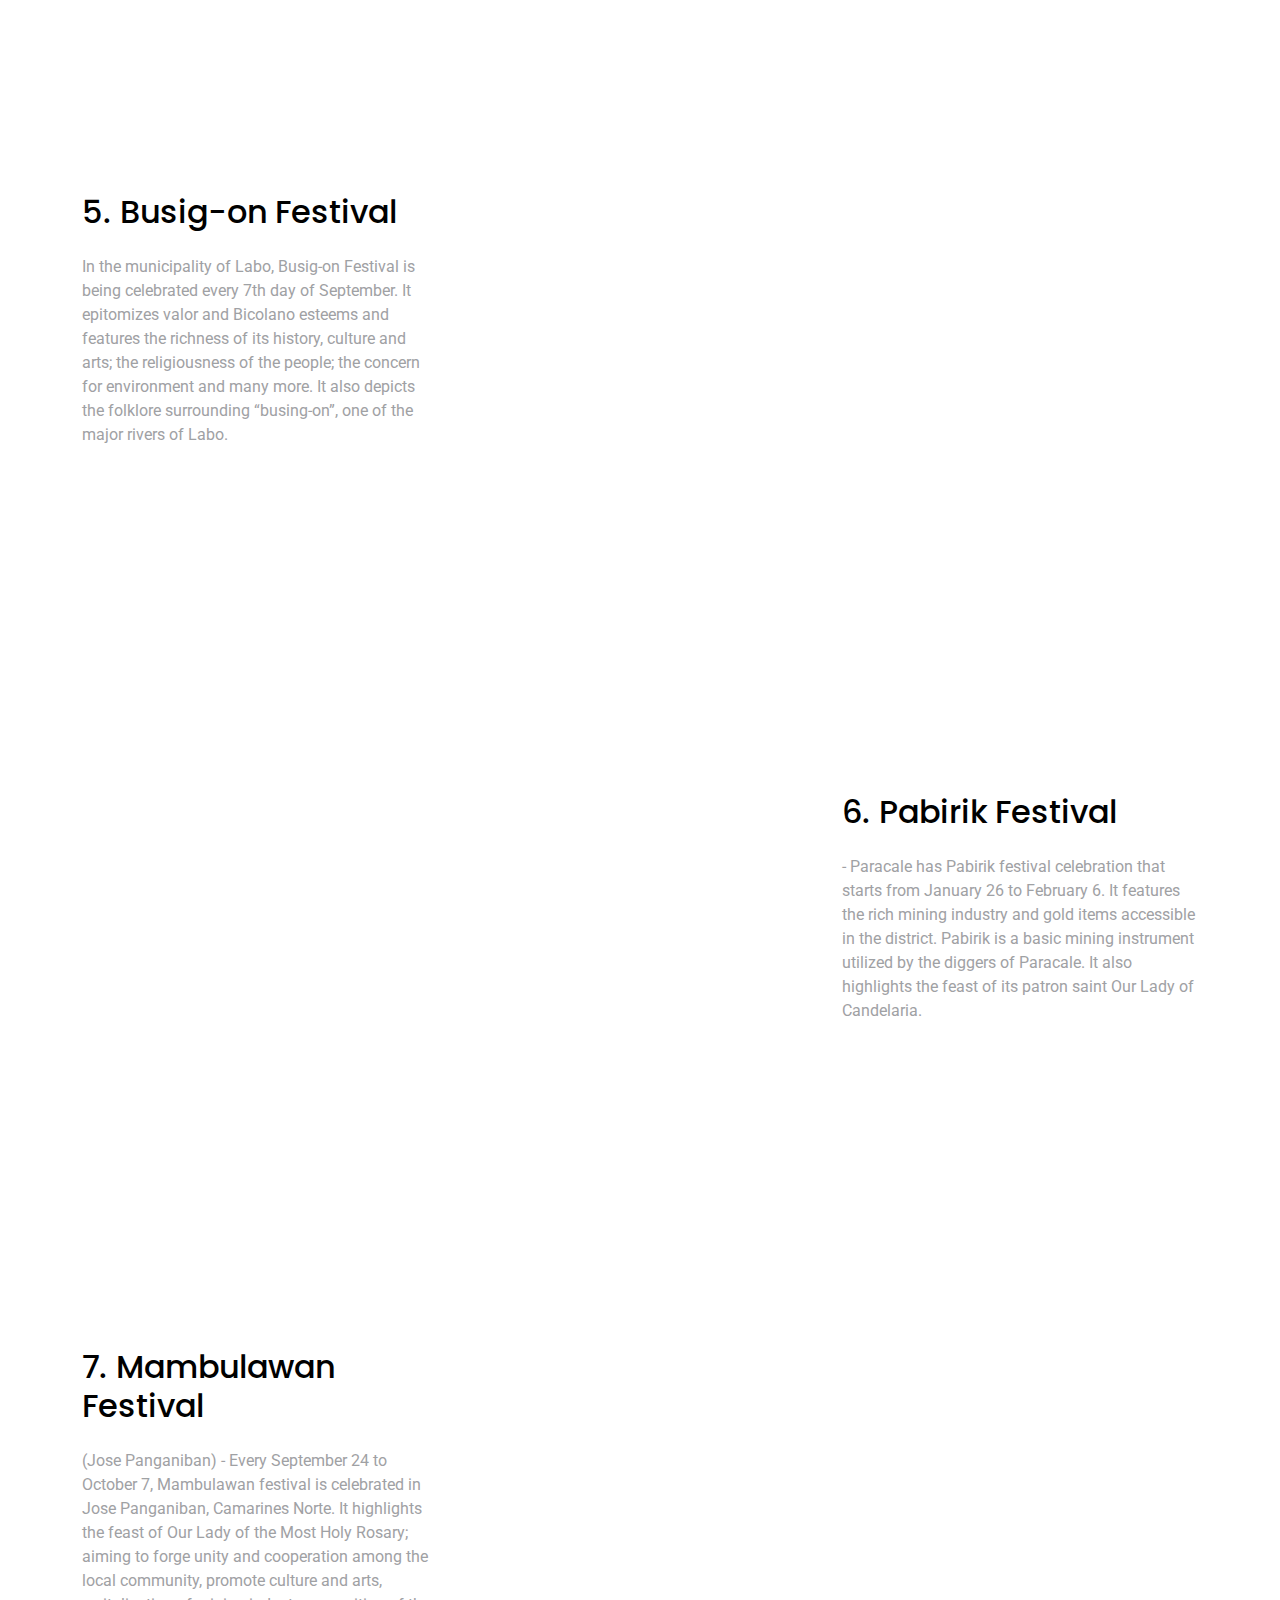
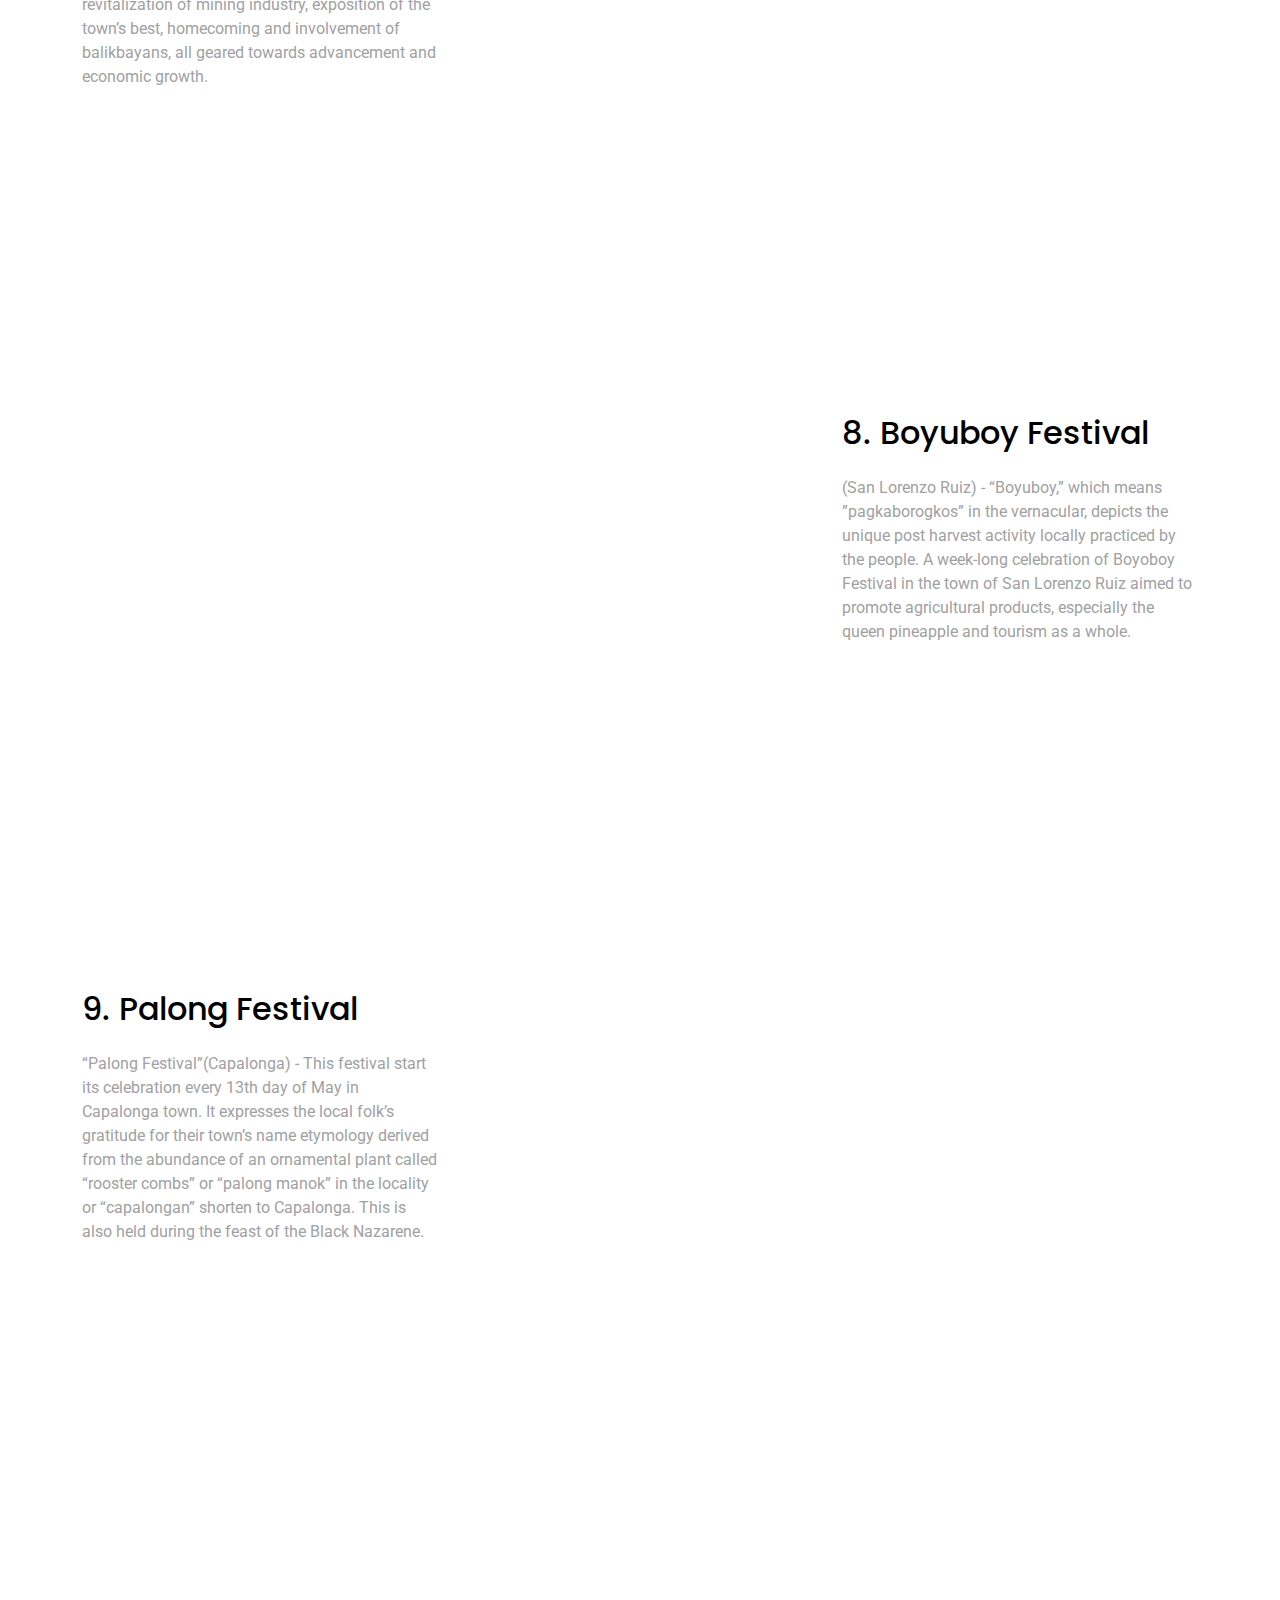
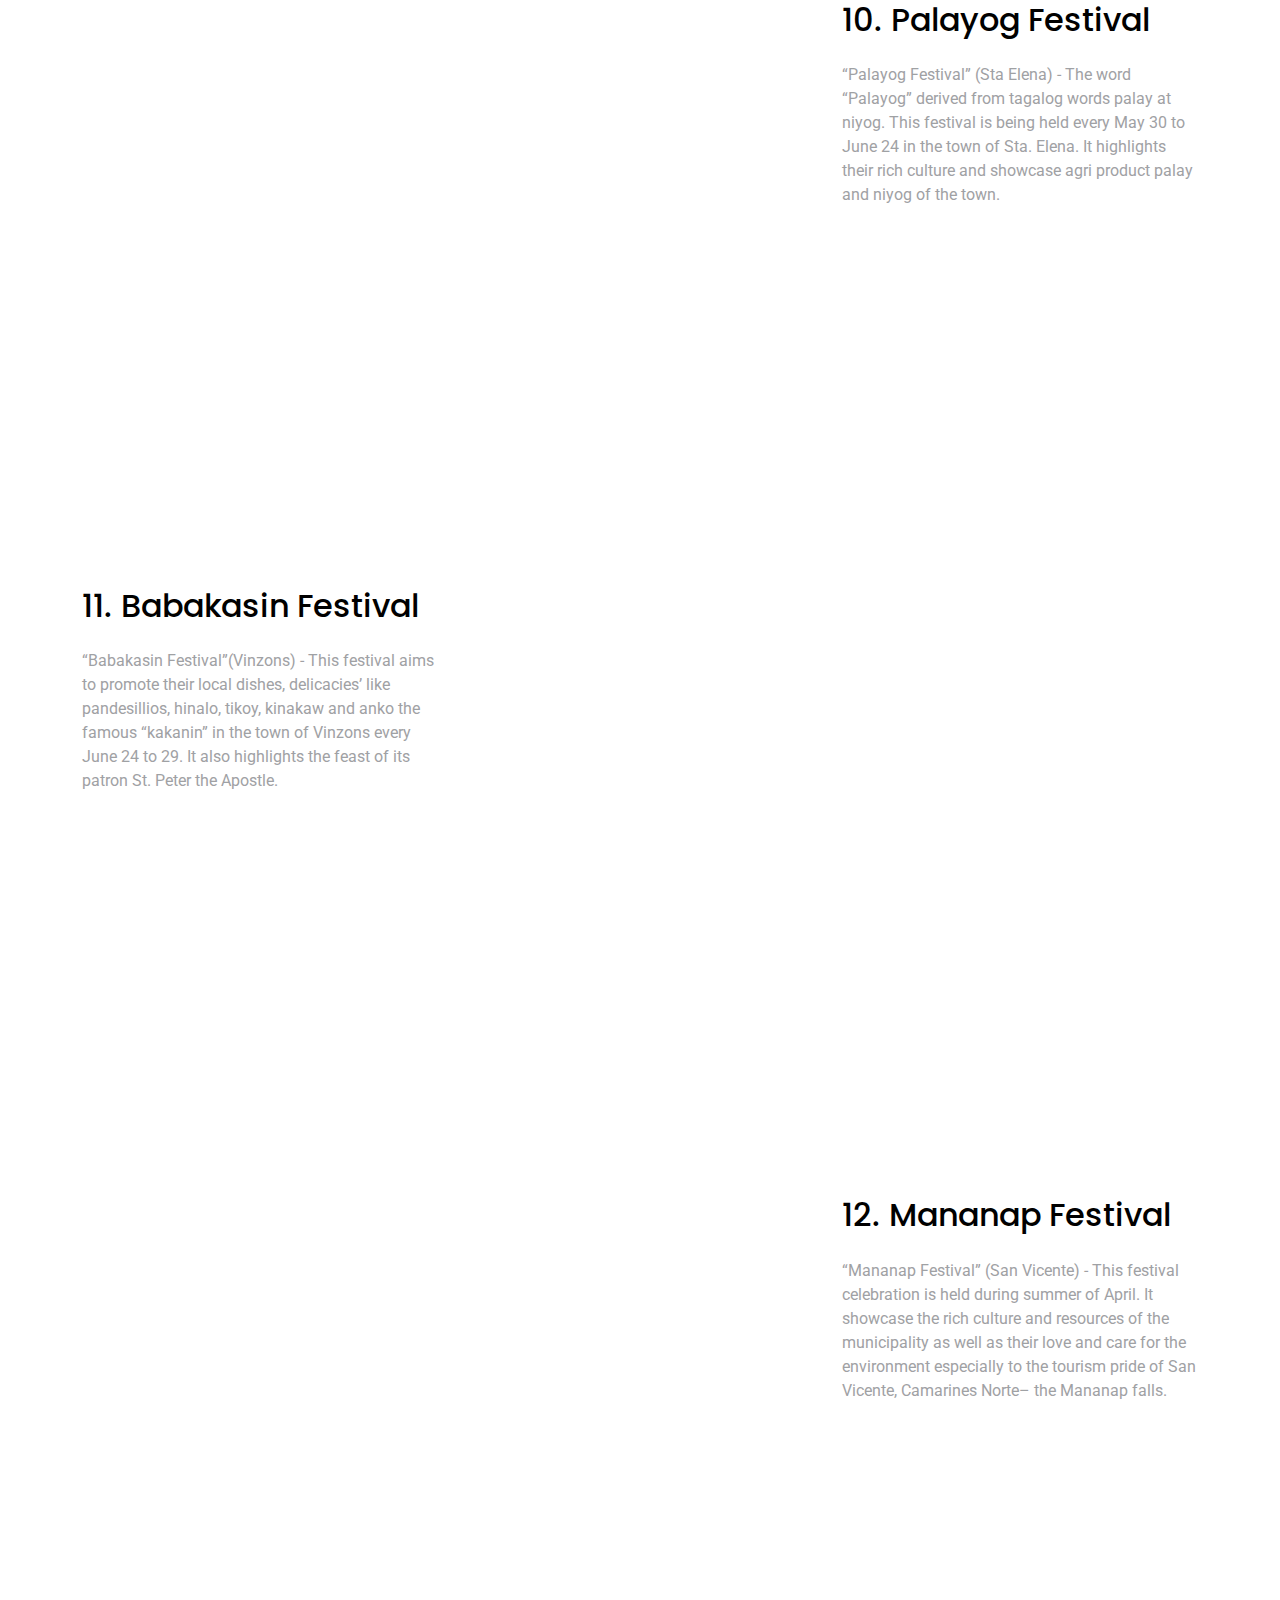
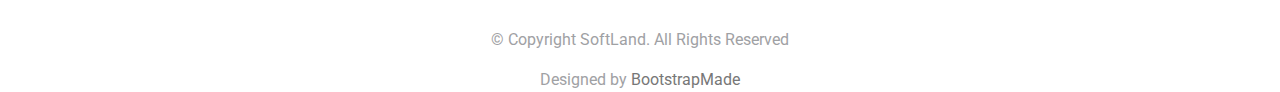
==== commit 022985f1: "9-12 pics" ====
--- a/index.html
+++ b/index.html
@@ -217,8 +217,8 @@
       <div class="container">
         <div class="row align-items-center">
           <div class="col-md-4 ms-auto order-2">
-            <h2 class="mb-4">8. Boyoboy Festival</h2>
-            <p class="mb-4">(San Lorenzo Ruiz) - “Boyoboy,” which means ”pagkaborogkos” in the vernacular, depicts the 
+            <h2 class="mb-4">8. Boyuboy Festival</h2>
+            <p class="mb-4">(San Lorenzo Ruiz) - “Boyuboy,” which means ”pagkaborogkos” in the vernacular, depicts the 
               unique post harvest activity locally practiced by the people. A week-long celebration of Boyoboy Festival
                in the town of San Lorenzo Ruiz aimed to promote agricultural products, especially the queen pineapple
                 and tourism as a whole.</p>
@@ -241,7 +241,7 @@
                  shorten to Capalonga. This is also held during the feast of the Black Nazarene.</p>
           </div>
           <div class="col-md-6" data-aos="fade-left">
-            <img src="assets/img/undraw_svg_2.svg" alt="Image" class="img-fluid">
+            <img src="assets/img/palong festival.jpg" alt="Image" class="img-fluid">
           </div>
         </div>
       </div>
@@ -257,7 +257,7 @@
                 and showcase agri product palay and niyog of the town.</p>
           </div>
           <div class="col-md-6" data-aos="fade-right">
-            <img src="assets/img/undraw_svg_3.svg" alt="Image" class="img-fluid">
+            <img src="assets/img/palayog festival.jpg" alt="Image" class="img-fluid">
           </div>
         </div>
       </div>
@@ -273,7 +273,7 @@
                 It also highlights the feast of its patron St. Peter the Apostle.</p>
           </div>
           <div class="col-md-6" data-aos="fade-left">
-            <img src="assets/img/undraw_svg_2.svg" alt="Image" class="img-fluid">
+            <img src="assets/img/babakasin festival.jpg" alt="Image" class="img-fluid">
           </div>
         </div>
       </div>
@@ -289,7 +289,7 @@
               especially to the tourism pride of San Vicente, Camarines Norte– the Mananap falls.</p>
           </div>
           <div class="col-md-6" data-aos="fade-right">
-            <img src="assets/img/undraw_svg_3.svg" alt="Image" class="img-fluid">
+            <img src="assets/img/mananap festival.jpg" alt="Image" class="img-fluid">
           </div>
         </div>
       </div>
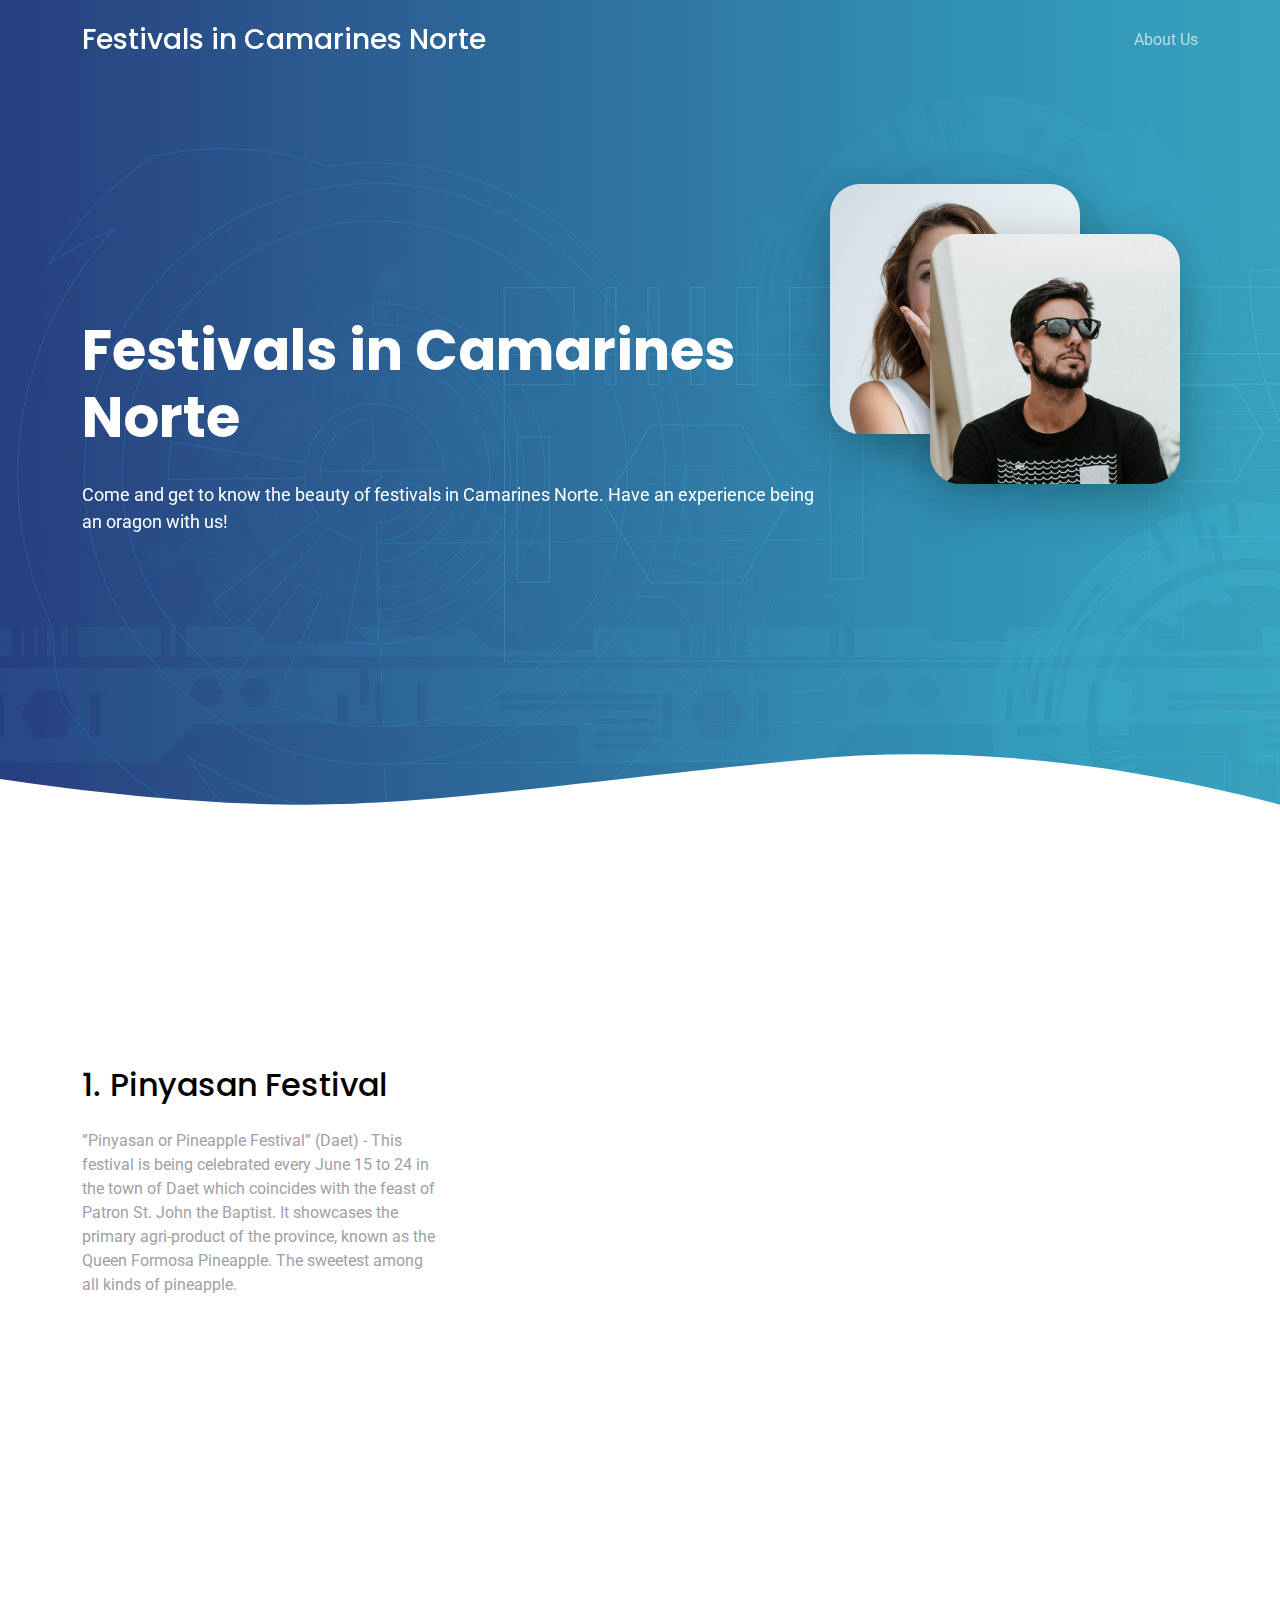
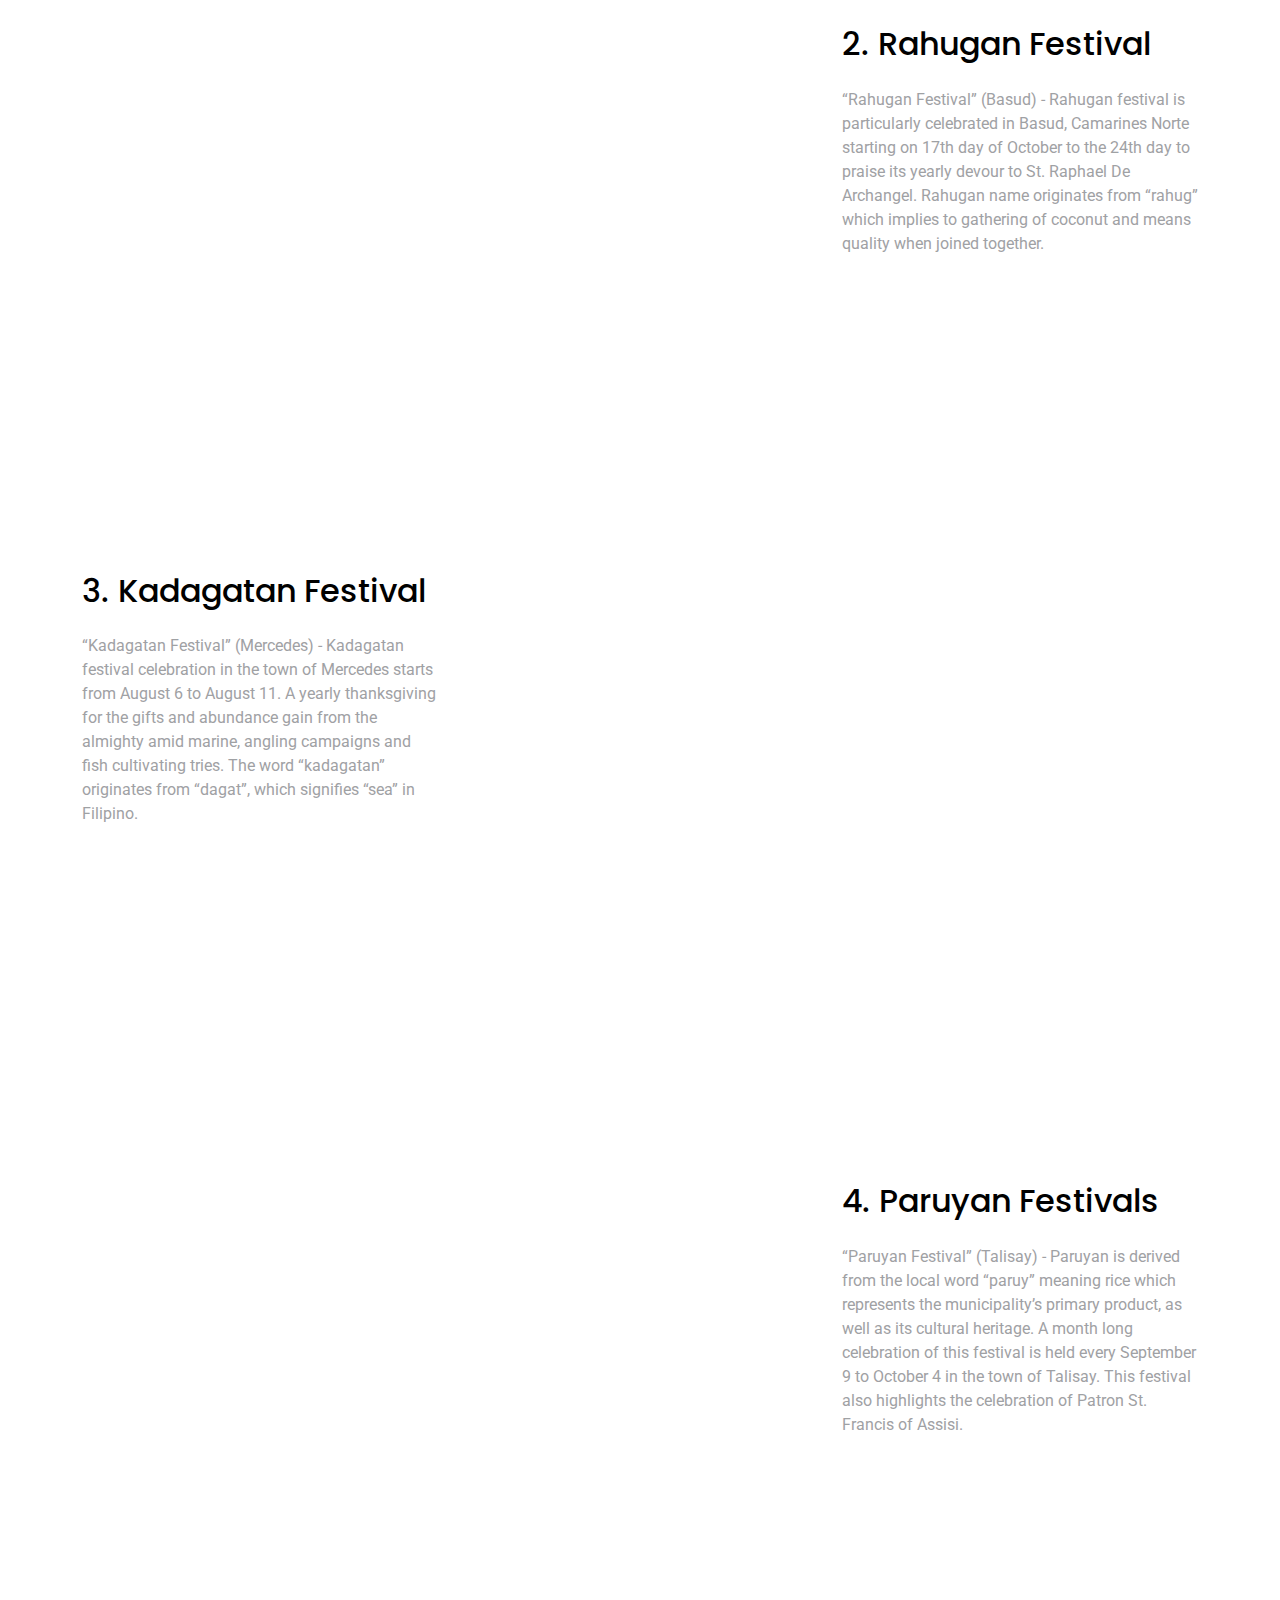
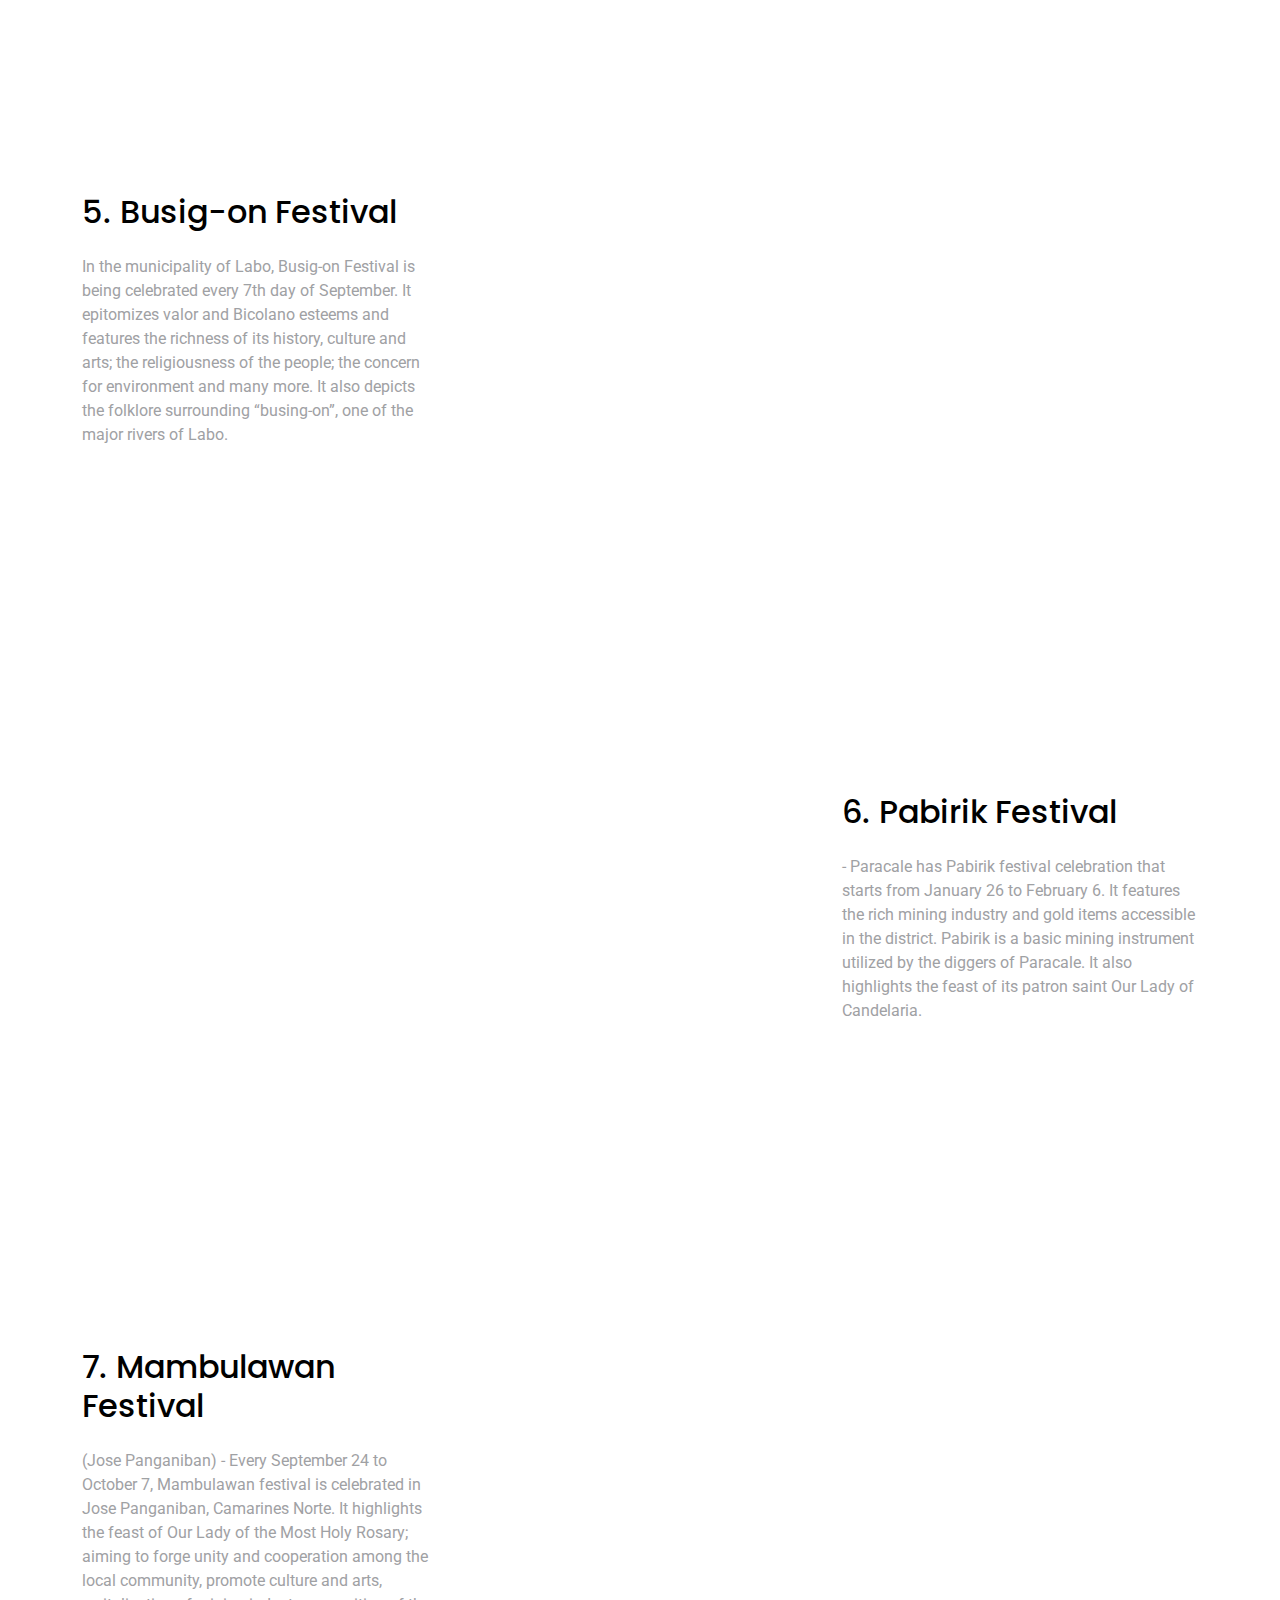
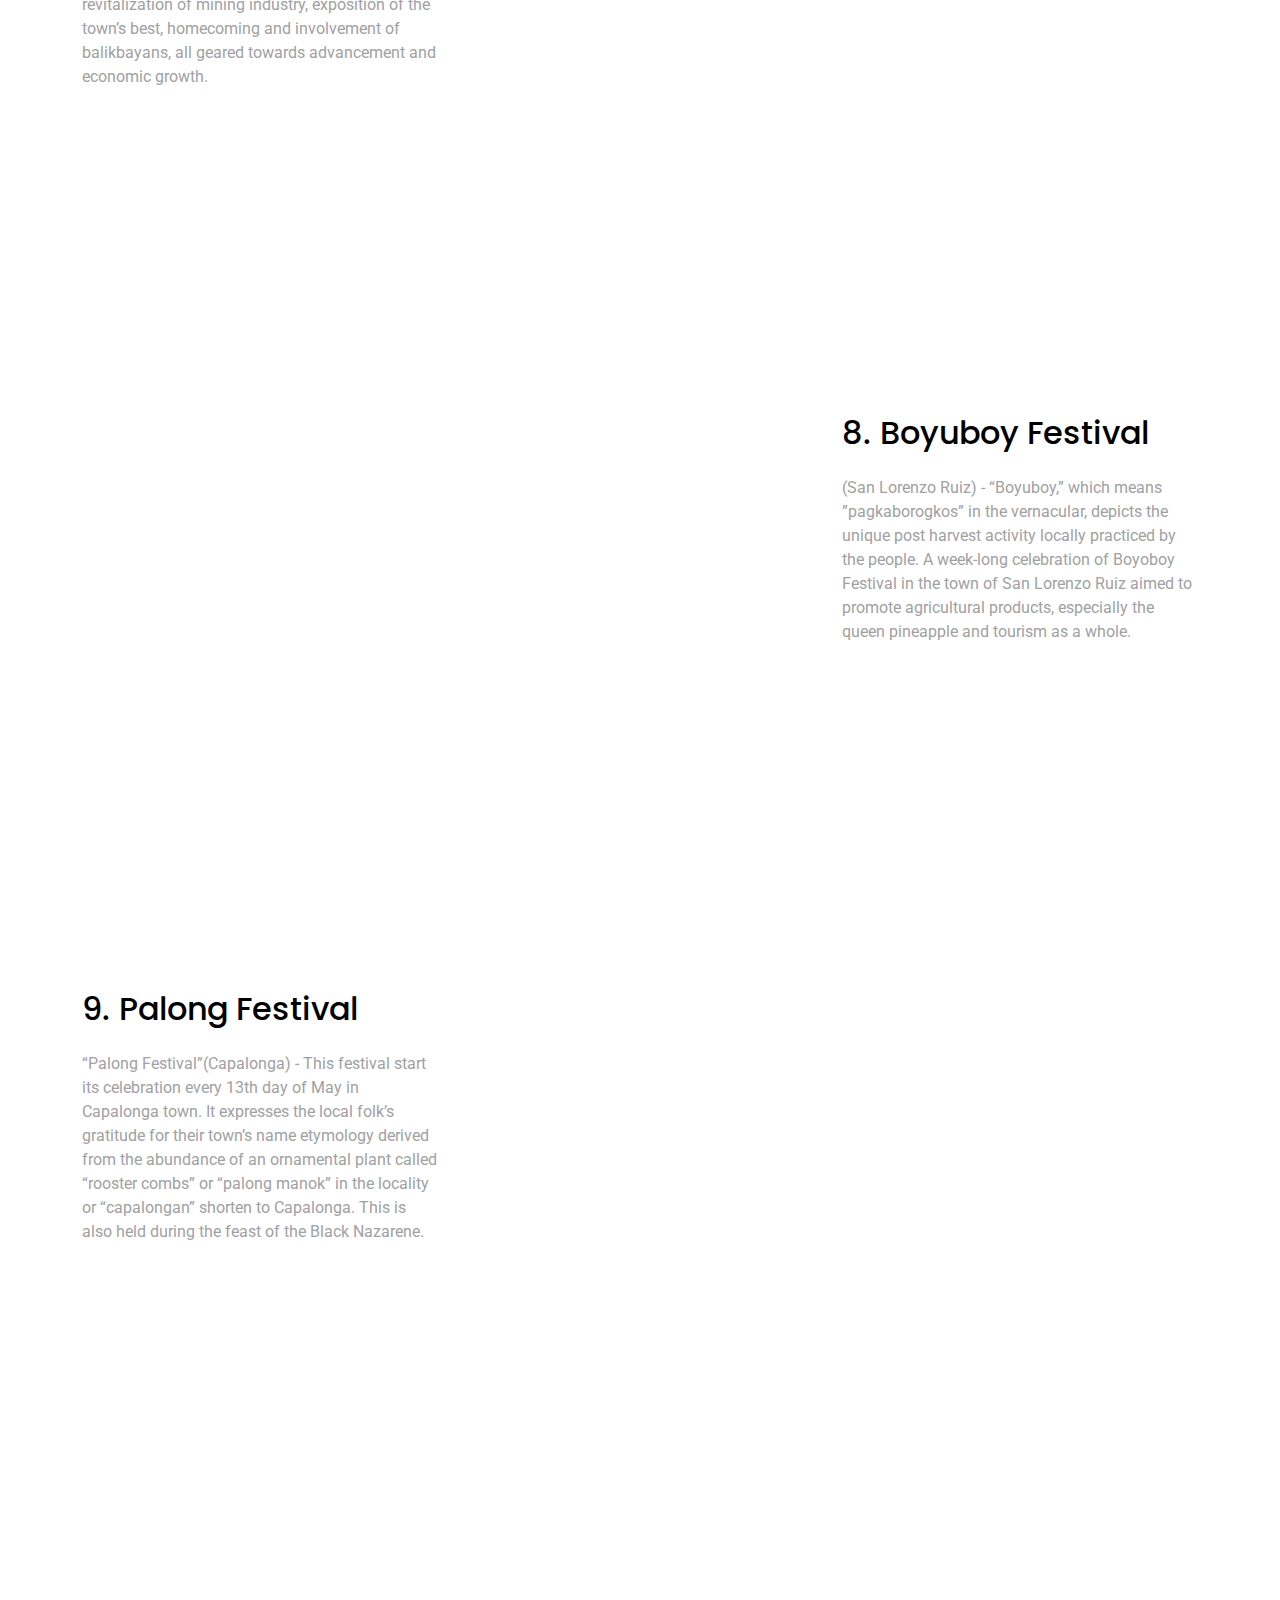
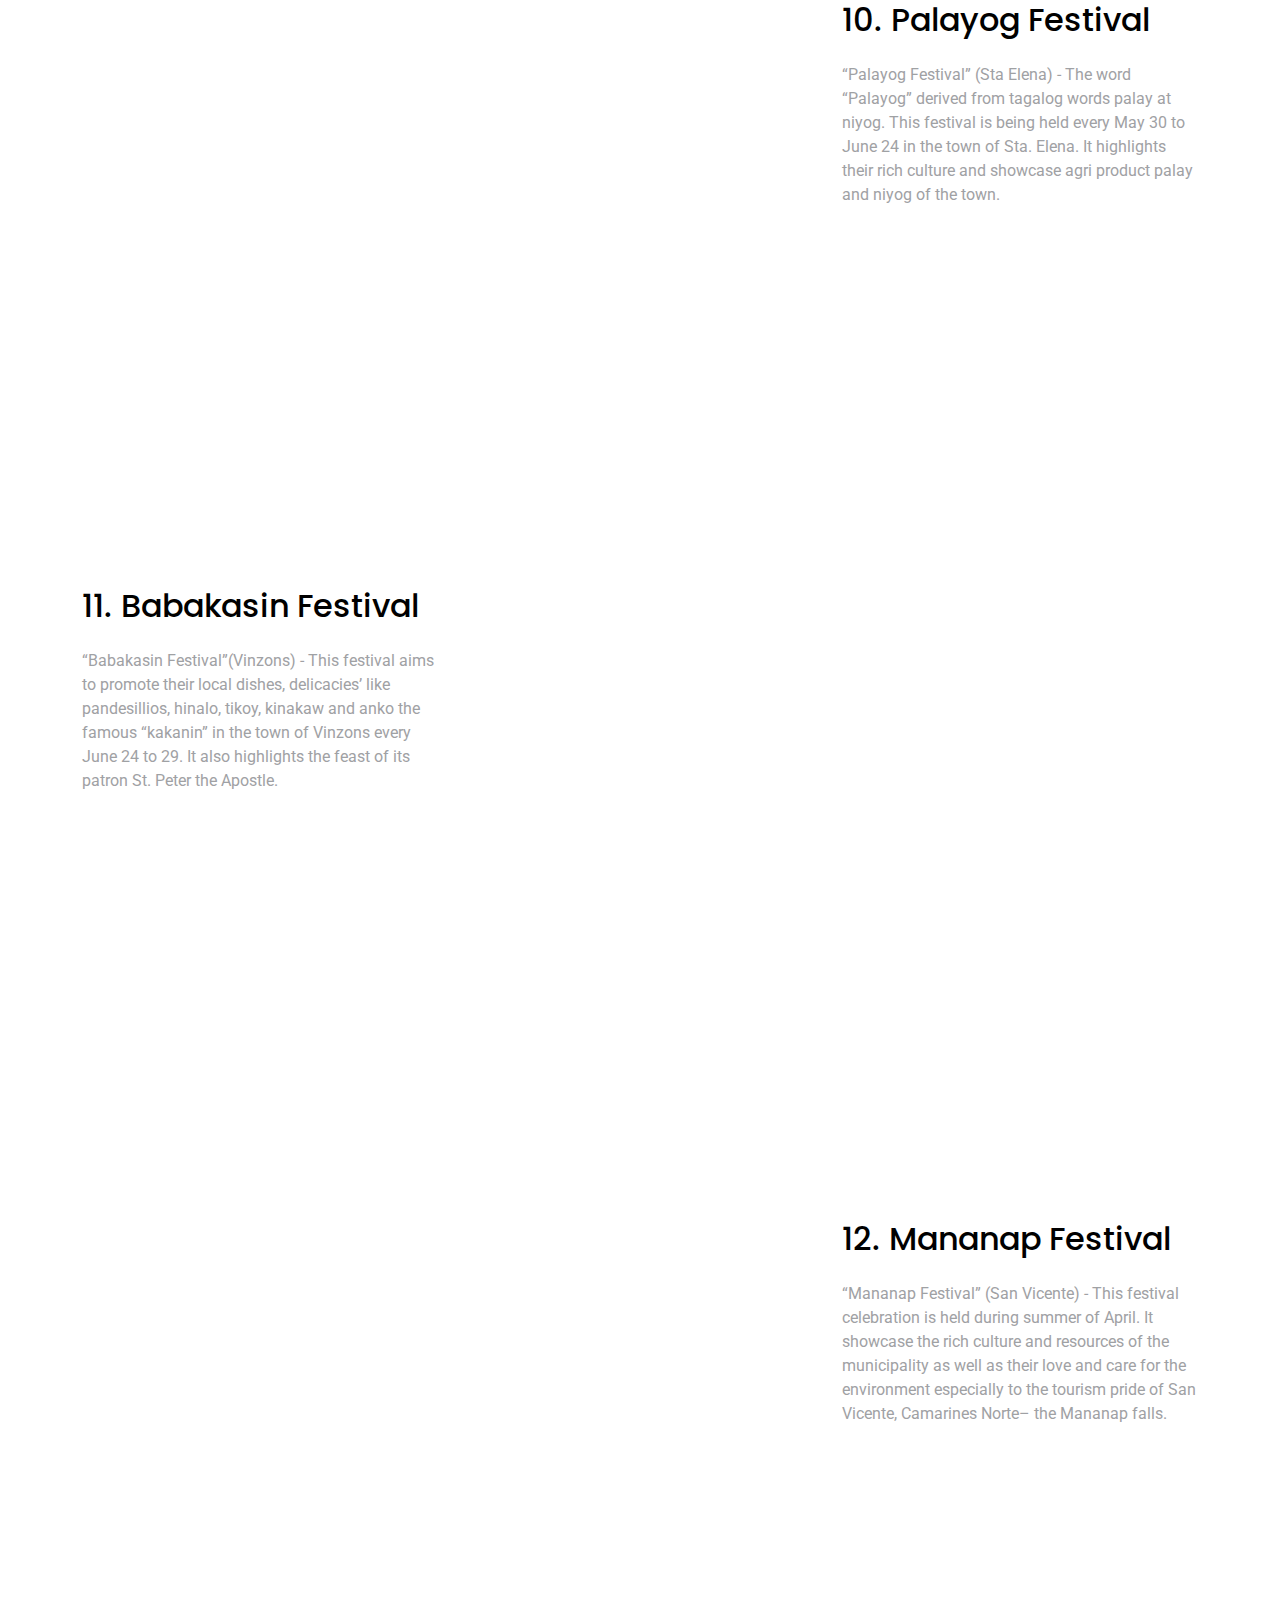
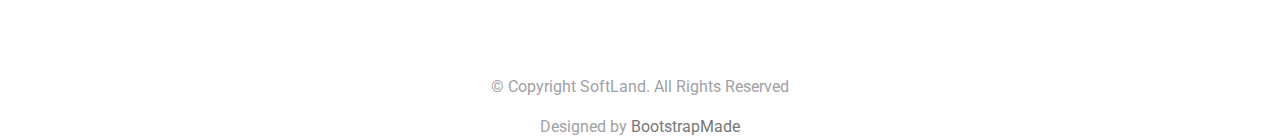
==== commit e29d8fc8: "alternative text lang binago ko tol" ====
--- a/index.html
+++ b/index.html
@@ -80,8 +80,8 @@
               <p class="mb-5" data-aos="fade-right" data-aos-delay="100">Come and get to know the beauty of festivals in Camarines Norte. Have an experience being an oragon with us!  </p>
             </div>
             <div class="col-lg-4 iphone-wrap">
-              <img src="assets/img/person_1.jpg" alt="Image" class="phone-1" data-aos="fade-right">
-              <img src="assets/img/person_2.jpg" alt="Image" class="phone-2" data-aos="fade-right" data-aos-delay="200">
+              <img src="assets/img/person_1.jpg" alt="Image 1" class="phone-1" data-aos="fade-right">
+              <img src="assets/img/person_2.jpg" alt="Image 2" class="phone-2" data-aos="fade-right" data-aos-delay="200">
             </div>
           </div>
         </div>
@@ -102,7 +102,7 @@
               known as the Queen Formosa Pineapple.  The sweetest among all kinds of pineapple.</p>
           </div>
           <div class="col-md-6" data-aos="fade-left">
-            <img src="assets/img/Pinyasan Image.jpg" alt="Image" class="img-fluid">
+            <img src="assets/img/Pinyasan Image.jpg" alt="Pinyasan Festival" class="img-fluid">
           </div>
         </div>
       </div>
@@ -119,7 +119,7 @@
                 implies to gathering of coconut and means quality when joined together.</p>
           </div>
           <div class="col-md-6" data-aos="fade-right">
-            <img src="assets/img/RahuganImage.jpg" alt="Image" class="img-fluid">
+            <img src="assets/img/RahuganImage.jpg" alt="Rahugan Festival" class="img-fluid">
           </div>
         </div>
       </div>
@@ -137,7 +137,7 @@
               in Filipino.</p>
           </div>
           <div class="col-md-6" data-aos="fade-left">
-            <img src="assets/img/KadagatanImage.jpg" alt="Image" class="img-fluid">
+            <img src="assets/img/KadagatanImage.jpg" alt="Kadagatan Festival" class="img-fluid">
           </div>
         </div>
       </div>
@@ -155,7 +155,7 @@
                Patron St. Francis of Assisi.</p>
           </div>
           <div class="col-md-6" data-aos="fade-right">
-            <img src="assets/img/ParuyanImage.jpg" alt="Image" class="img-fluid">
+            <img src="assets/img/ParuyanImage.jpg" alt="Paruyan Festival" class="img-fluid">
           </div>
         </div>
       </div>
@@ -172,7 +172,7 @@
                  many more. It also depicts the folklore surrounding “busing-on”, one of the major rivers of Labo.</p>
           </div>
           <div class="col-md-6" data-aos="fade-left">
-            <img src="assets/img/Busig-On Festival.JPG" alt="Image" class="img-fluid">
+            <img src="assets/img/Busig-On Festival.JPG" alt="Busig-On Festival" class="img-fluid">
           </div>
         </div>
       </div>
@@ -189,7 +189,7 @@
               saint Our Lady of Candelaria.</p>
           </div>
           <div class="col-md-6" data-aos="fade-right">
-            <img src="assets/img/Pabirik Festival.jpg" alt="Image" class="img-fluid">
+            <img src="assets/img/Pabirik Festival.jpg" alt="Pabirik Festival" class="img-fluid">
           </div>
         </div>
       </div>
@@ -207,7 +207,7 @@
                   towards advancement and economic growth.</p>
           </div>
           <div class="col-md-6" data-aos="fade-left">
-            <img src="assets/img/Mambulawan Festival.jpg" alt="Image" class="img-fluid">
+            <img src="assets/img/Mambulawan Festival.jpg" alt="Mambulawan Festival" class="img-fluid">
           </div>
         </div>
       </div>
@@ -224,7 +224,7 @@
                 and tourism as a whole.</p>
           </div>
           <div class="col-md-6" data-aos="fade-right">
-            <img src="assets/img/Boyoboy Festival.jpg" alt="Image" class="img-fluid">
+            <img src="assets/img/Boyoboy Festival.jpg" alt="Boyoboy Festival" class="img-fluid">
           </div>
         </div>
       </div>
@@ -241,7 +241,7 @@
                  shorten to Capalonga. This is also held during the feast of the Black Nazarene.</p>
           </div>
           <div class="col-md-6" data-aos="fade-left">
-            <img src="assets/img/palong festival.jpg" alt="Image" class="img-fluid">
+            <img src="assets/img/palong festival.jpg" alt="Palong Festival" class="img-fluid">
           </div>
         </div>
       </div>
@@ -257,7 +257,7 @@
                 and showcase agri product palay and niyog of the town.</p>
           </div>
           <div class="col-md-6" data-aos="fade-right">
-            <img src="assets/img/palayog festival.jpg" alt="Image" class="img-fluid">
+            <img src="assets/img/palayog festival.jpg" alt="Palayog Festival" class="img-fluid">
           </div>
         </div>
       </div>
@@ -273,7 +273,7 @@
                 It also highlights the feast of its patron St. Peter the Apostle.</p>
           </div>
           <div class="col-md-6" data-aos="fade-left">
-            <img src="assets/img/babakasin festival.jpg" alt="Image" class="img-fluid">
+            <img src="assets/img/babakasin festival.jpg" alt="Babakasin Festival" class="img-fluid">
           </div>
         </div>
       </div>
@@ -289,7 +289,7 @@
               especially to the tourism pride of San Vicente, Camarines Norte– the Mananap falls.</p>
           </div>
           <div class="col-md-6" data-aos="fade-right">
-            <img src="assets/img/mananap festival.jpg" alt="Image" class="img-fluid">
+            <img src="assets/img/mananap festival.jpg" alt="Mananap Festival class="img-fluid">
           </div>
         </div>
       </div>
--- a/assets/css/style.css
+++ b/assets/css/style.css
@@ -616,7 +616,7 @@
 }
 
 #header.header-scrolled {
-  background: rgba(39, 70, 133, 0.8);
+  background: rgba(4, 147, 21, 0.8);
   height: 60px;
 }
 
@@ -783,7 +783,7 @@
   right: 0;
   left: 0;
   bottom: 0;
-  background: rgba(27, 49, 94, 0.9);
+  background: rgba(15, 180, 9, 0.9);
   transition: 0.3s;
   z-index: 999;
 }
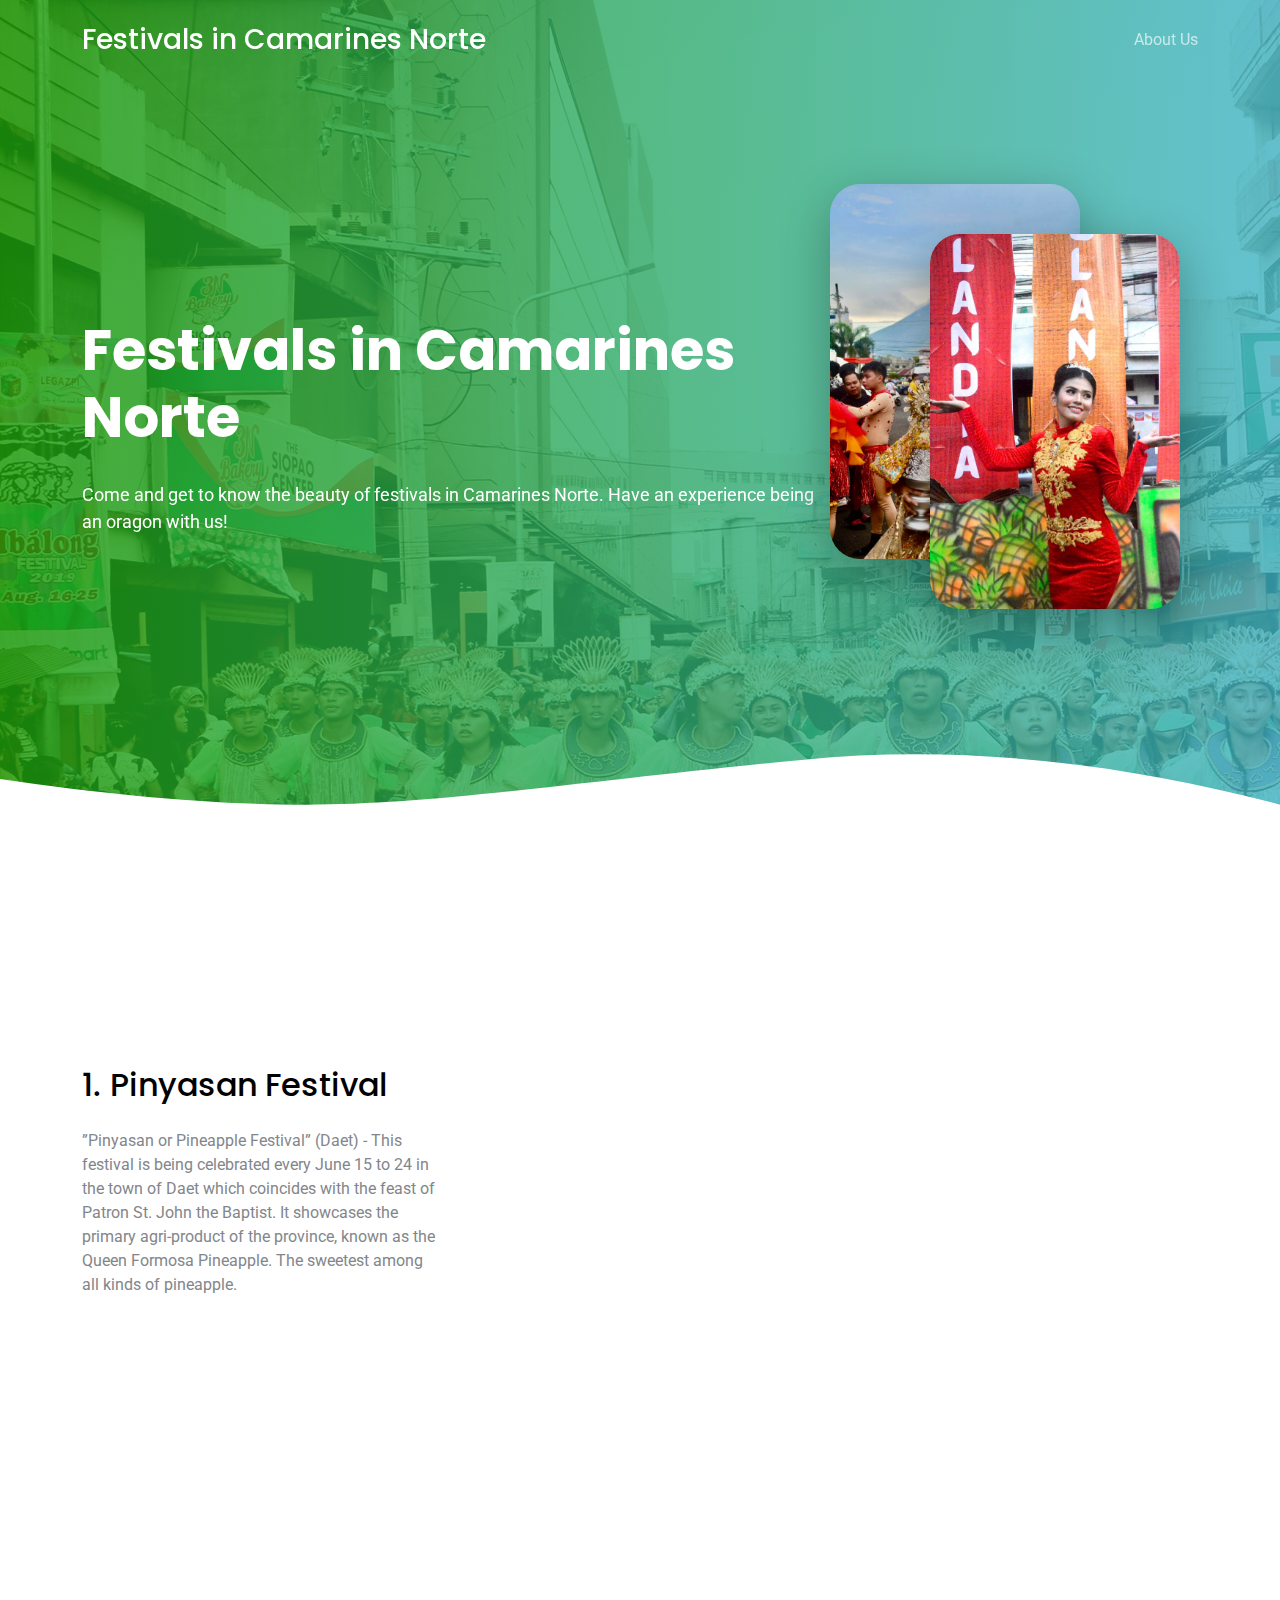
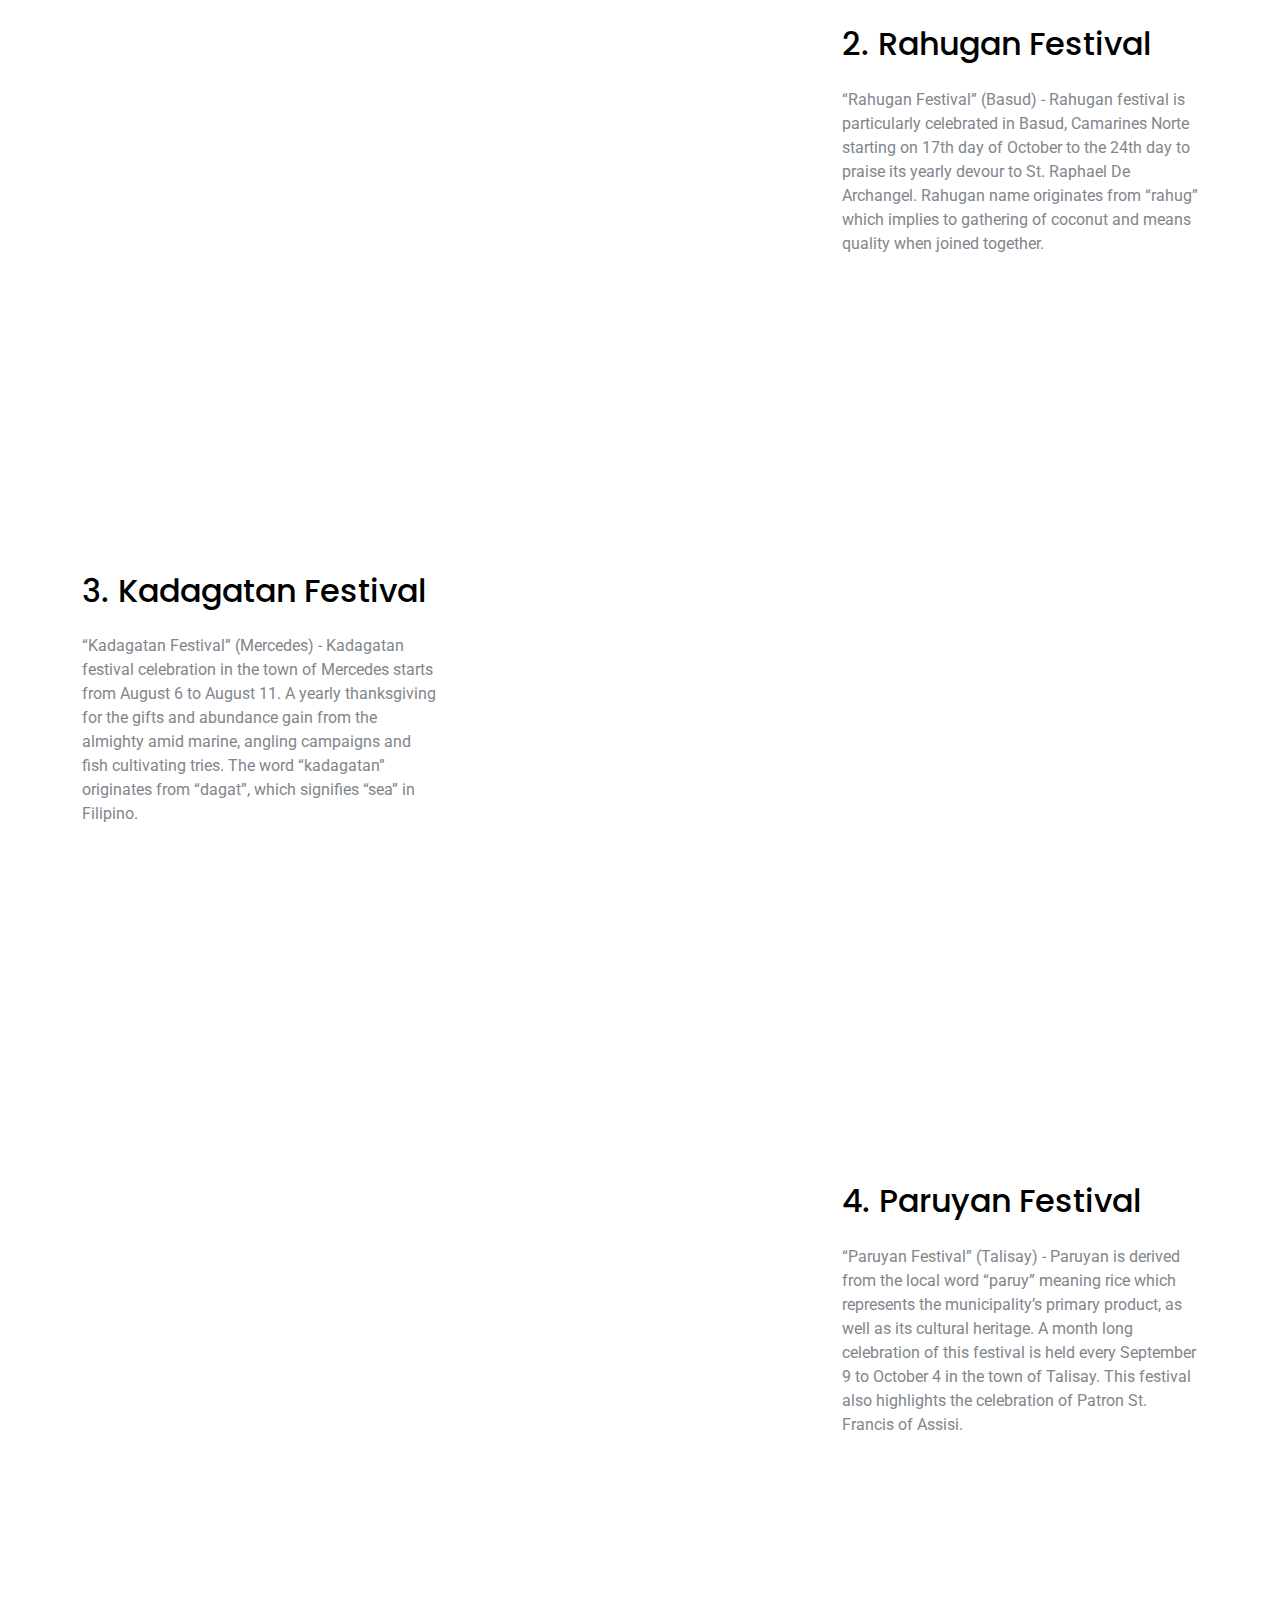
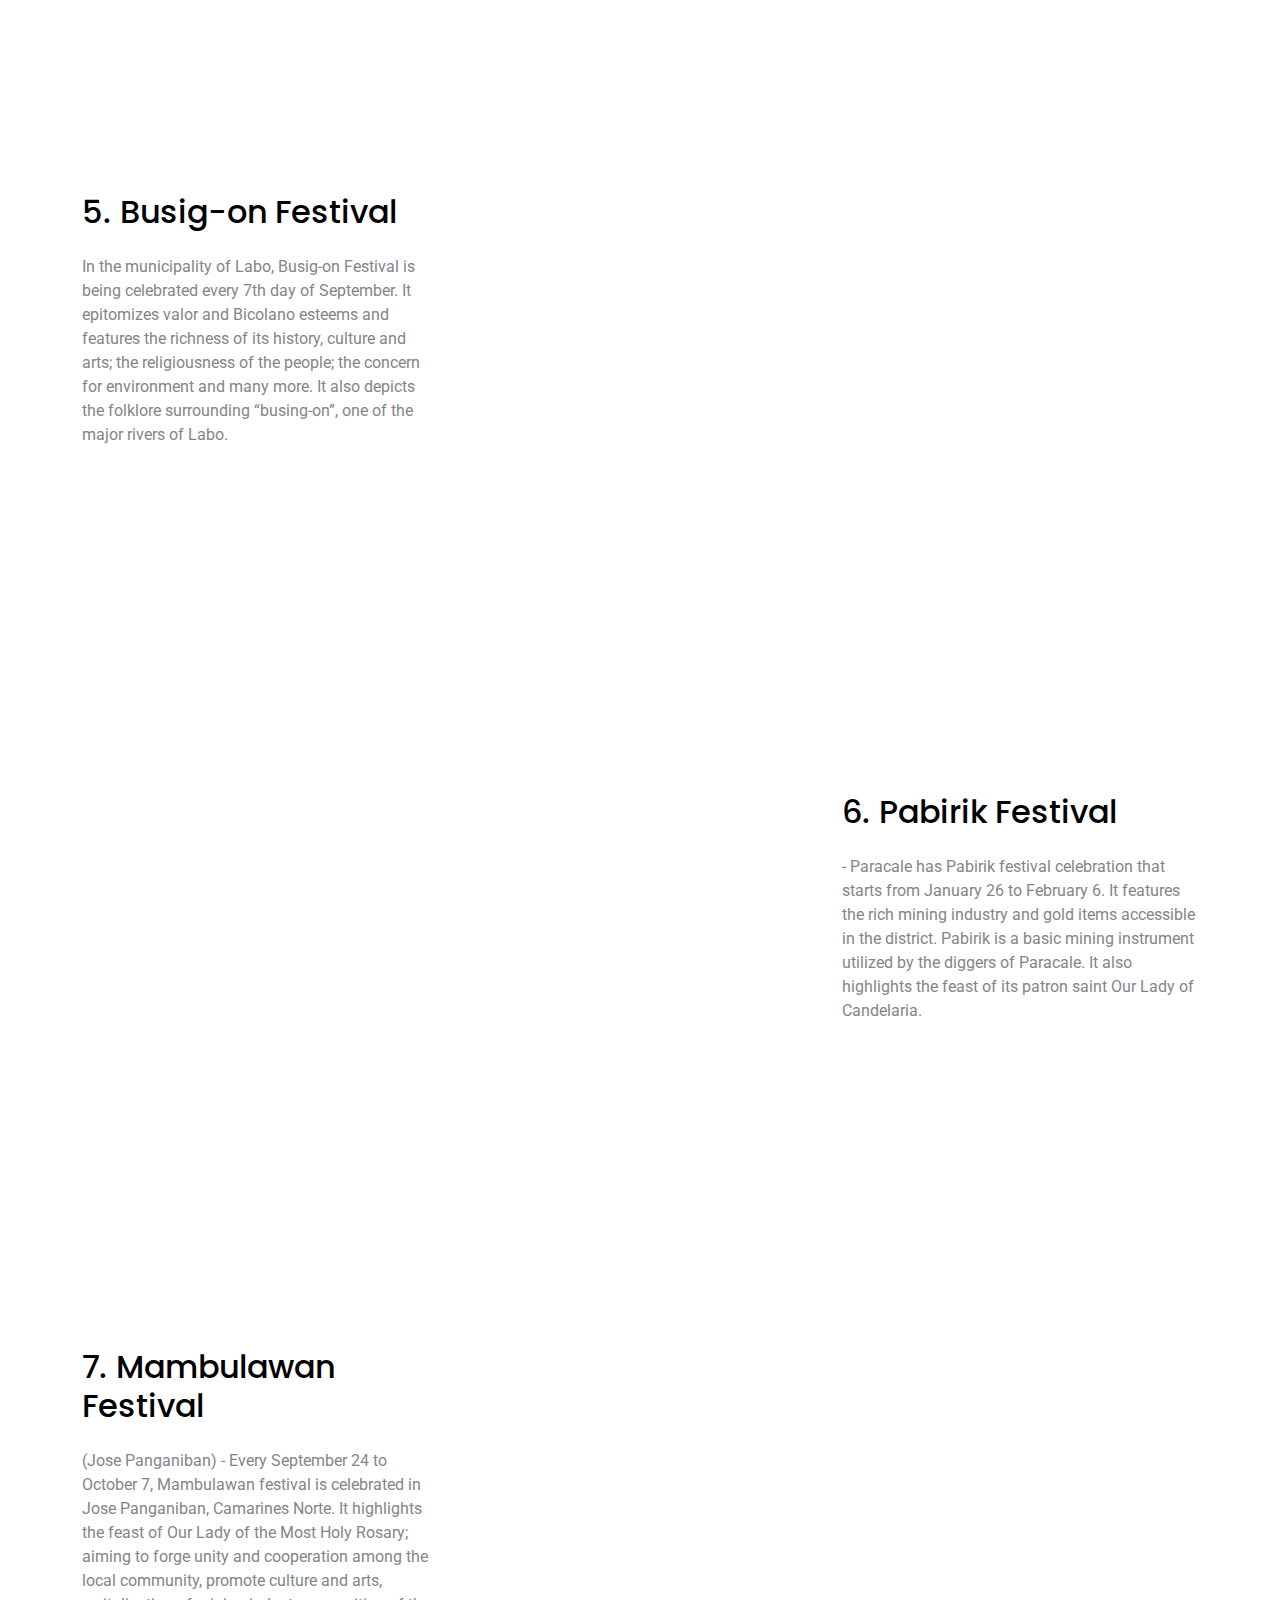
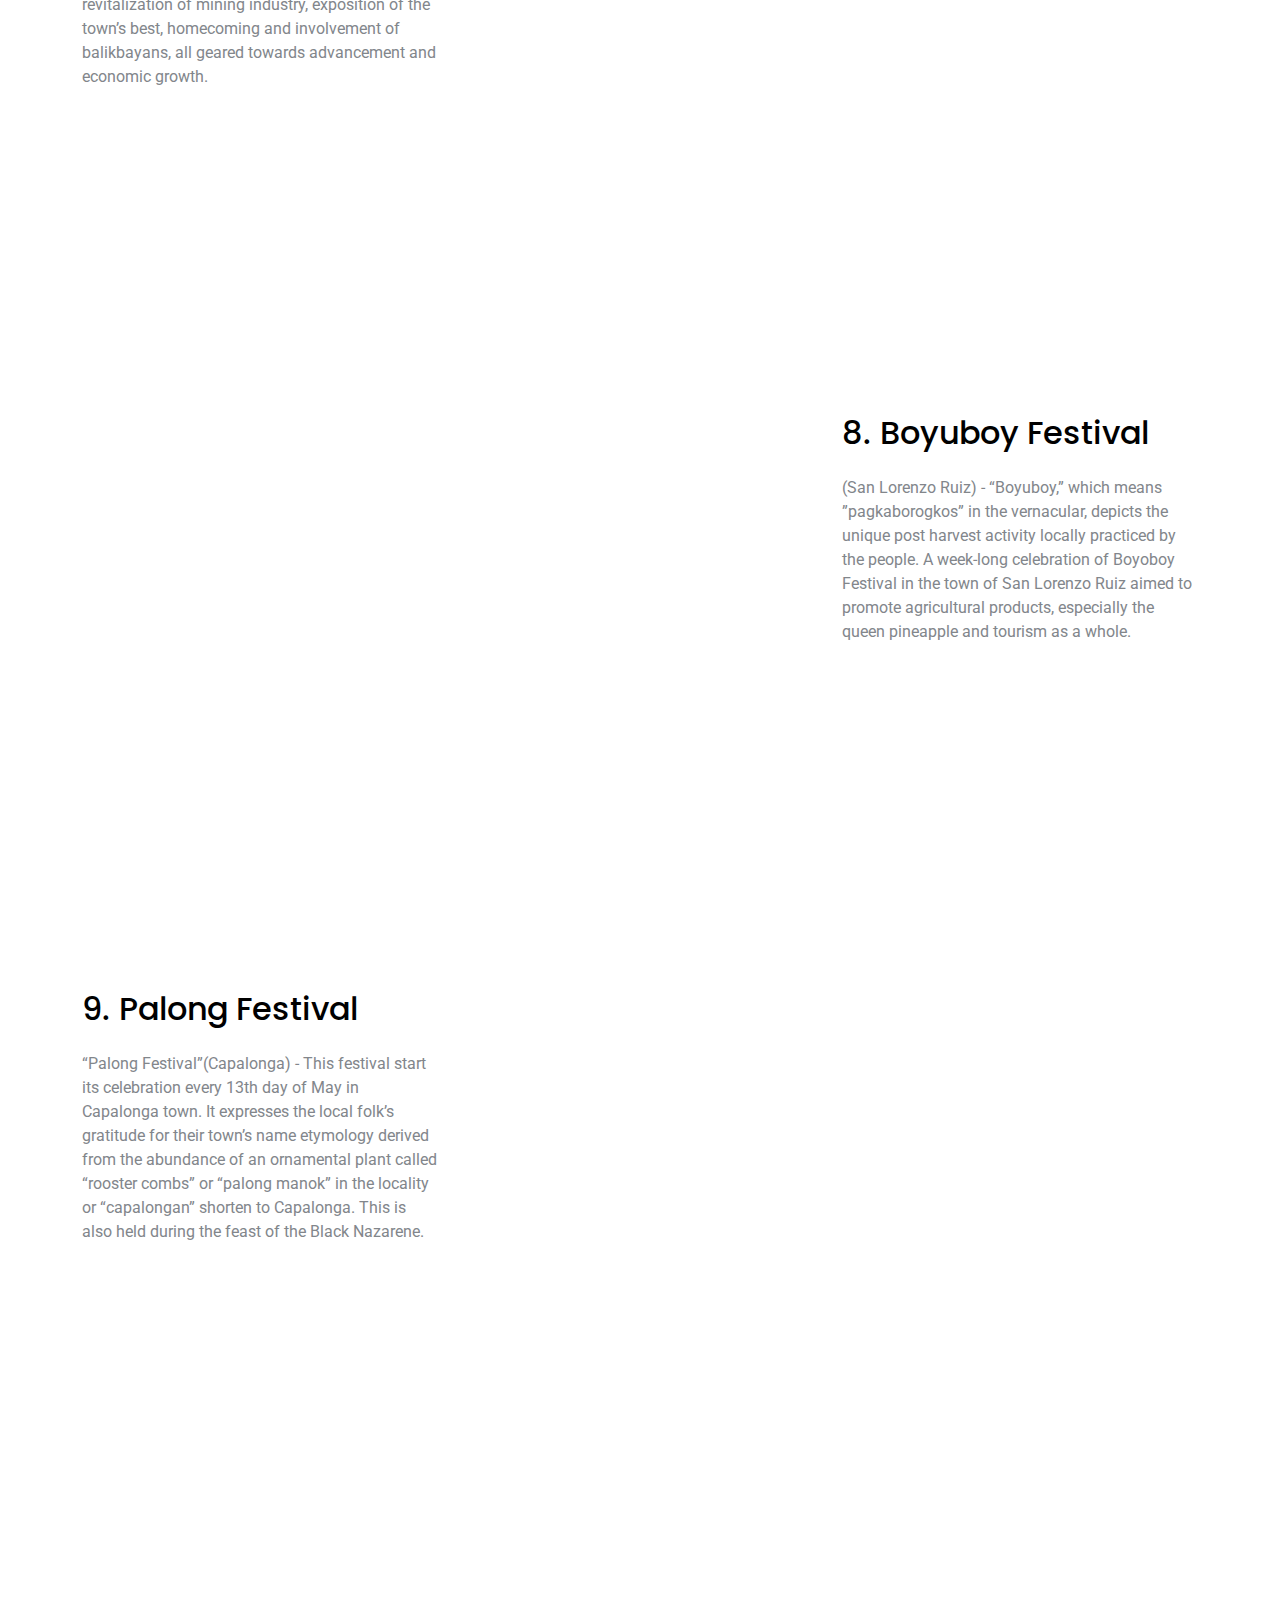
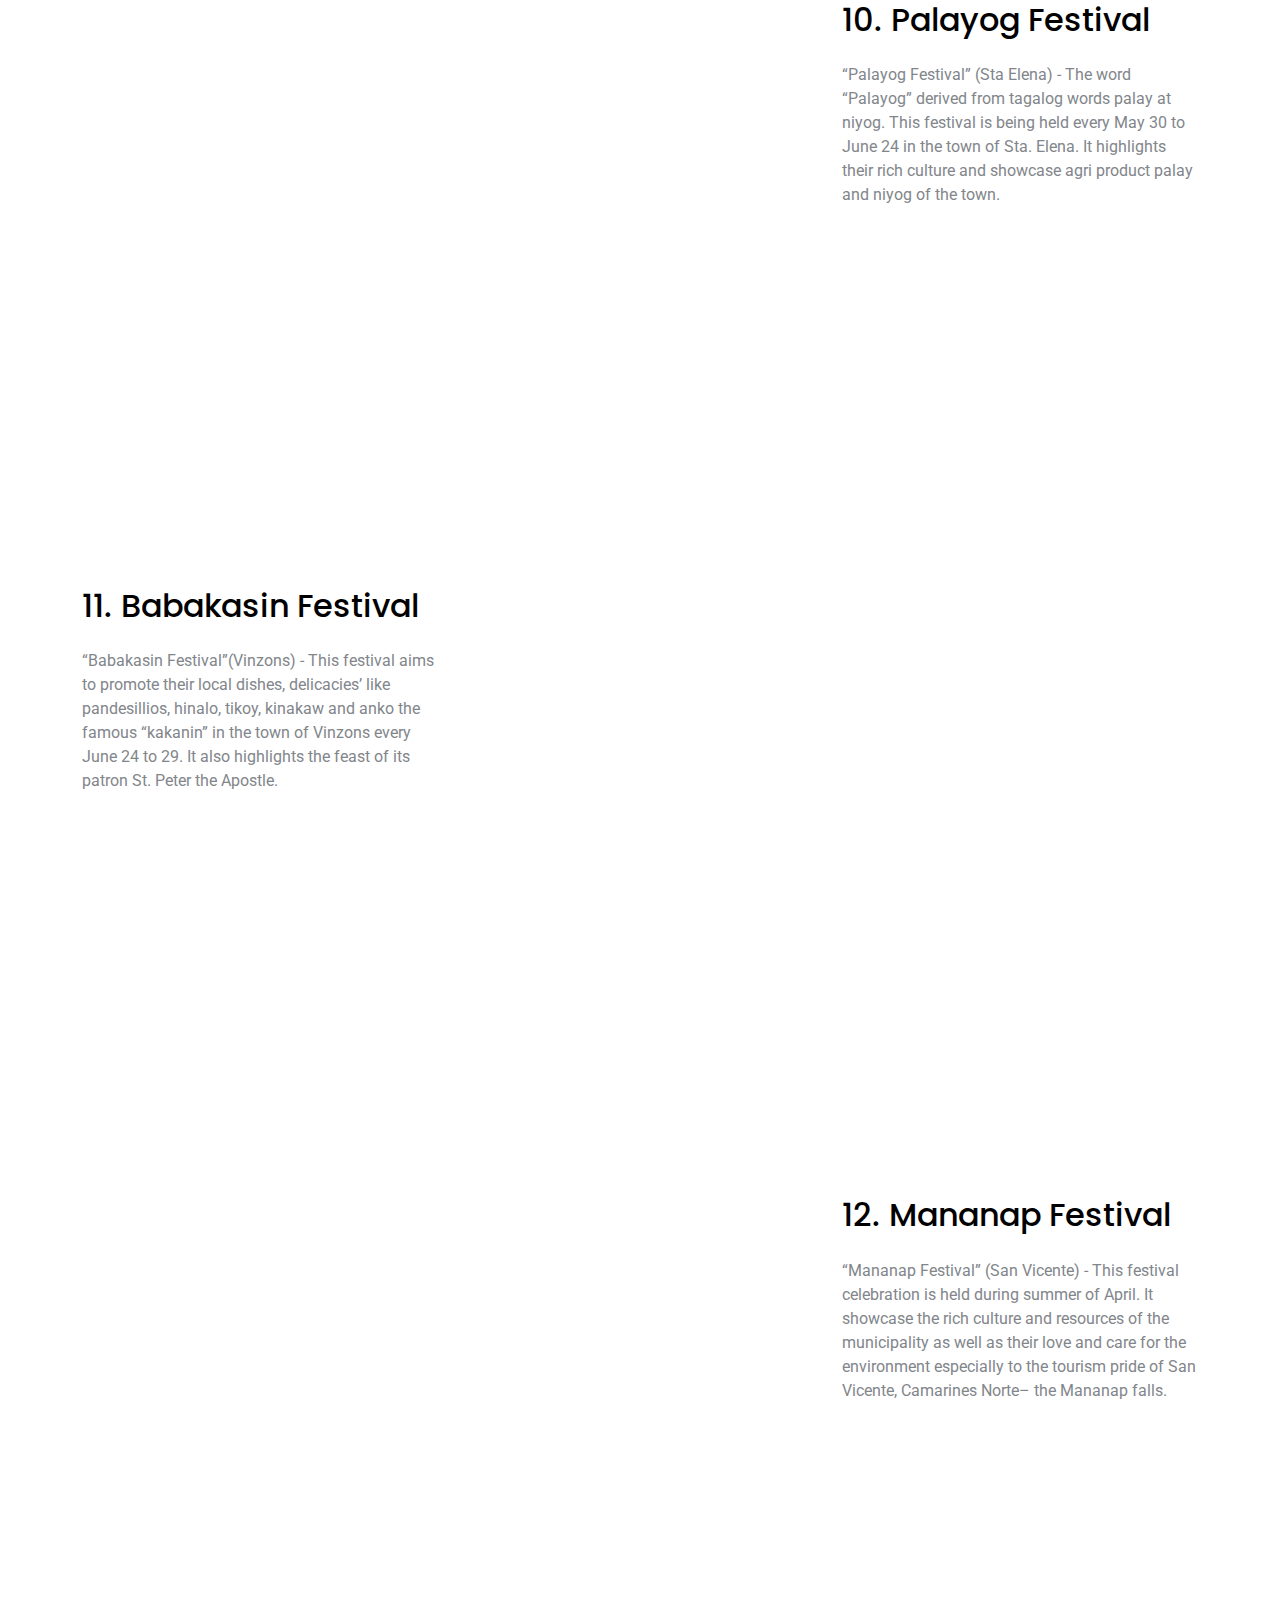
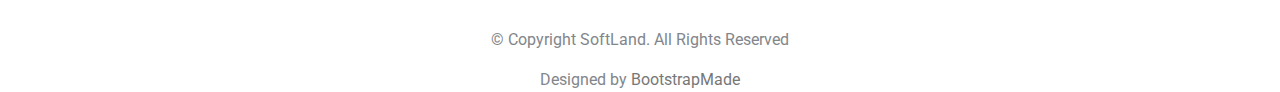
==== commit cc6dea05: "design" ====
--- a/index.html
+++ b/index.html
@@ -80,8 +80,8 @@
               <p class="mb-5" data-aos="fade-right" data-aos-delay="100">Come and get to know the beauty of festivals in Camarines Norte. Have an experience being an oragon with us!  </p>
             </div>
             <div class="col-lg-4 iphone-wrap">
-              <img src="assets/img/person_1.jpg" alt="Image 1" class="phone-1" data-aos="fade-right">
-              <img src="assets/img/person_2.jpg" alt="Image 2" class="phone-2" data-aos="fade-right" data-aos-delay="200">
+              <img src="assets/img/previewImage2.jpg" alt="Image" class="phone-1" data-aos="fade-right">
+              <img src="assets/img/previewImage.jpg" alt="Image" class="phone-2" data-aos="fade-right" data-aos-delay="200">
             </div>
           </div>
         </div>
@@ -102,7 +102,7 @@
               known as the Queen Formosa Pineapple.  The sweetest among all kinds of pineapple.</p>
           </div>
           <div class="col-md-6" data-aos="fade-left">
-            <img src="assets/img/Pinyasan Image.jpg" alt="Pinyasan Festival" class="img-fluid">
+            <img src="assets/img/Pinyasan Image.jpg" alt="Image" class="img-fluid">
           </div>
         </div>
       </div>
@@ -119,7 +119,7 @@
                 implies to gathering of coconut and means quality when joined together.</p>
           </div>
           <div class="col-md-6" data-aos="fade-right">
-            <img src="assets/img/RahuganImage.jpg" alt="Rahugan Festival" class="img-fluid">
+            <img src="assets/img/RahuganImage.jpg" alt="Image" class="img-fluid">
           </div>
         </div>
       </div>
@@ -137,17 +137,17 @@
               in Filipino.</p>
           </div>
           <div class="col-md-6" data-aos="fade-left">
-            <img src="assets/img/KadagatanImage.jpg" alt="Kadagatan Festival" class="img-fluid">
-          </div>
-        </div>
-      </div>
-    </section>
-
-    <section class="section">
-      <div class="container">
-        <div class="row align-items-center">
-          <div class="col-md-4 ms-auto order-2">
-            <h2 class="mb-4">4. Paruyan Festivals</h2>
+            <img src="assets/img/KadagatanImage.jpg" alt="Image" class="img-fluid">
+          </div>
+        </div>
+      </div>
+    </section>
+
+    <section class="section">
+      <div class="container">
+        <div class="row align-items-center">
+          <div class="col-md-4 ms-auto order-2">
+            <h2 class="mb-4">4. Paruyan Festival</h2>
             <p class="mb-4">“Paruyan Festival” (Talisay) - Paruyan is derived from the local word 
               “paruy” meaning rice which represents the municipality’s primary product, as well as its
                cultural heritage. A month long celebration of this festival is held every September 9 
@@ -155,7 +155,7 @@
                Patron St. Francis of Assisi.</p>
           </div>
           <div class="col-md-6" data-aos="fade-right">
-            <img src="assets/img/ParuyanImage.jpg" alt="Paruyan Festival" class="img-fluid">
+            <img src="assets/img/ParuyanImage.jpg" alt="Image" class="img-fluid">
           </div>
         </div>
       </div>
@@ -172,7 +172,7 @@
                  many more. It also depicts the folklore surrounding “busing-on”, one of the major rivers of Labo.</p>
           </div>
           <div class="col-md-6" data-aos="fade-left">
-            <img src="assets/img/Busig-On Festival.JPG" alt="Busig-On Festival" class="img-fluid">
+            <img src="assets/img/Busig-On Festival.JPG" alt="Image" class="img-fluid">
           </div>
         </div>
       </div>
@@ -189,7 +189,7 @@
               saint Our Lady of Candelaria.</p>
           </div>
           <div class="col-md-6" data-aos="fade-right">
-            <img src="assets/img/Pabirik Festival.jpg" alt="Pabirik Festival" class="img-fluid">
+            <img src="assets/img/Pabirik Festival.jpg" alt="Image" class="img-fluid">
           </div>
         </div>
       </div>
@@ -207,7 +207,7 @@
                   towards advancement and economic growth.</p>
           </div>
           <div class="col-md-6" data-aos="fade-left">
-            <img src="assets/img/Mambulawan Festival.jpg" alt="Mambulawan Festival" class="img-fluid">
+            <img src="assets/img/Mambulawan Festival.jpg" alt="Image" class="img-fluid">
           </div>
         </div>
       </div>
@@ -224,7 +224,7 @@
                 and tourism as a whole.</p>
           </div>
           <div class="col-md-6" data-aos="fade-right">
-            <img src="assets/img/Boyoboy Festival.jpg" alt="Boyoboy Festival" class="img-fluid">
+            <img src="assets/img/Boyoboy Festival.jpg" alt="Image" class="img-fluid">
           </div>
         </div>
       </div>
@@ -241,7 +241,7 @@
                  shorten to Capalonga. This is also held during the feast of the Black Nazarene.</p>
           </div>
           <div class="col-md-6" data-aos="fade-left">
-            <img src="assets/img/palong festival.jpg" alt="Palong Festival" class="img-fluid">
+            <img src="assets/img/palong festival.jpg" alt="Image" class="img-fluid">
           </div>
         </div>
       </div>
@@ -257,7 +257,7 @@
                 and showcase agri product palay and niyog of the town.</p>
           </div>
           <div class="col-md-6" data-aos="fade-right">
-            <img src="assets/img/palayog festival.jpg" alt="Palayog Festival" class="img-fluid">
+            <img src="assets/img/palayog festival.jpg" alt="Image" class="img-fluid">
           </div>
         </div>
       </div>
@@ -273,7 +273,7 @@
                 It also highlights the feast of its patron St. Peter the Apostle.</p>
           </div>
           <div class="col-md-6" data-aos="fade-left">
-            <img src="assets/img/babakasin festival.jpg" alt="Babakasin Festival" class="img-fluid">
+            <img src="assets/img/babakasin festival.jpg" alt="Image" class="img-fluid">
           </div>
         </div>
       </div>
@@ -289,7 +289,7 @@
               especially to the tourism pride of San Vicente, Camarines Norte– the Mananap falls.</p>
           </div>
           <div class="col-md-6" data-aos="fade-right">
-            <img src="assets/img/mananap festival.jpg" alt="Mananap Festival class="img-fluid">
+            <img src="assets/img/mananap festival.jpg" alt="Image" class="img-fluid">
           </div>
         </div>
       </div>
--- a/assets/css/style.css
+++ b/assets/css/style.css
@@ -14,7 +14,7 @@
 
 body {
   font-family: "Roboto", sans-serif;
-  color: #9fa1a4;
+  color: #82868b;
   line-height: 1.5;
 }
 
@@ -859,7 +859,7 @@
 # Hero Section
 --------------------------------------------------------------*/
 .hero-section {
-  background: linear-gradient(to right, rgba(39, 70, 133, 0.8) 0%, rgba(61, 179, 197, 0.8) 100%), url(../img/hero-bg.jpg);
+  background: linear-gradient(to right, rgba(28, 161, 11, 0.8) 0%, rgba(61, 179, 197, 0.8) 100%), url(../img/festivals\ BG.jpg);
   position: relative;
 }
 
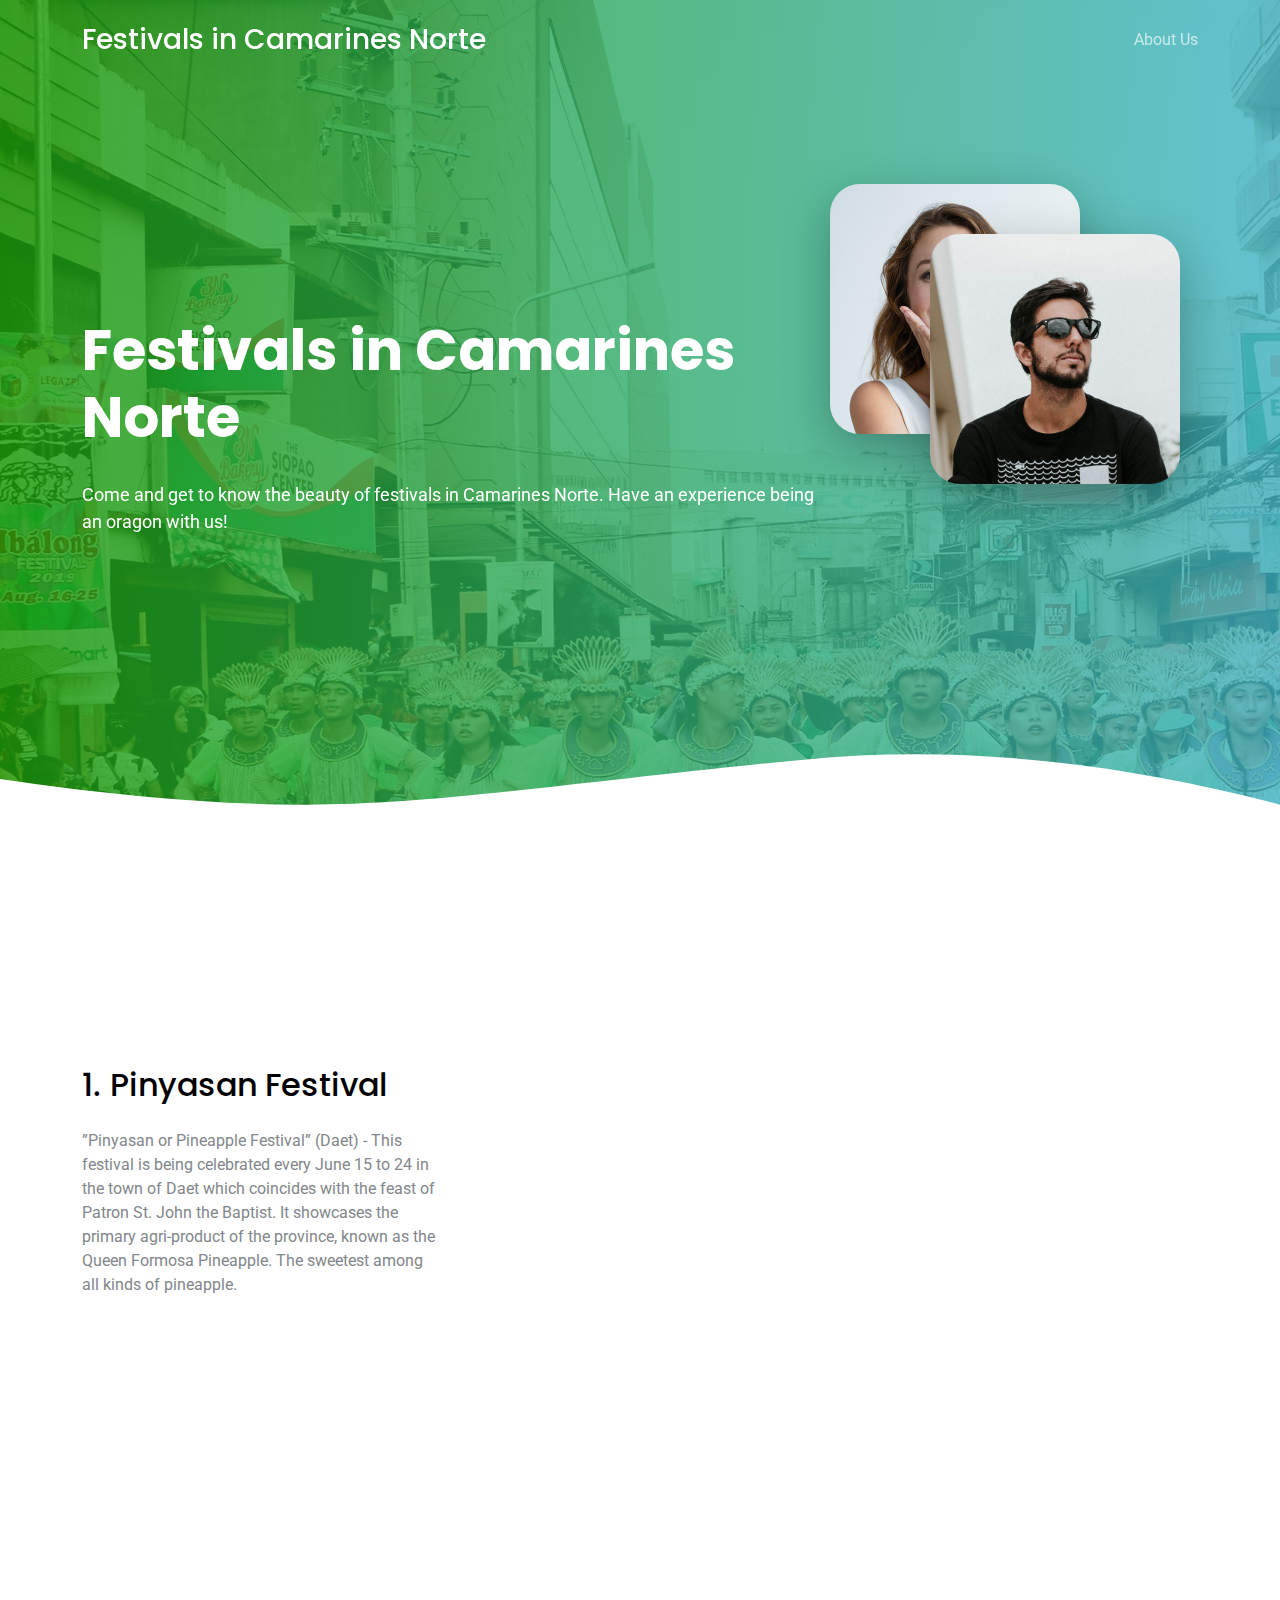
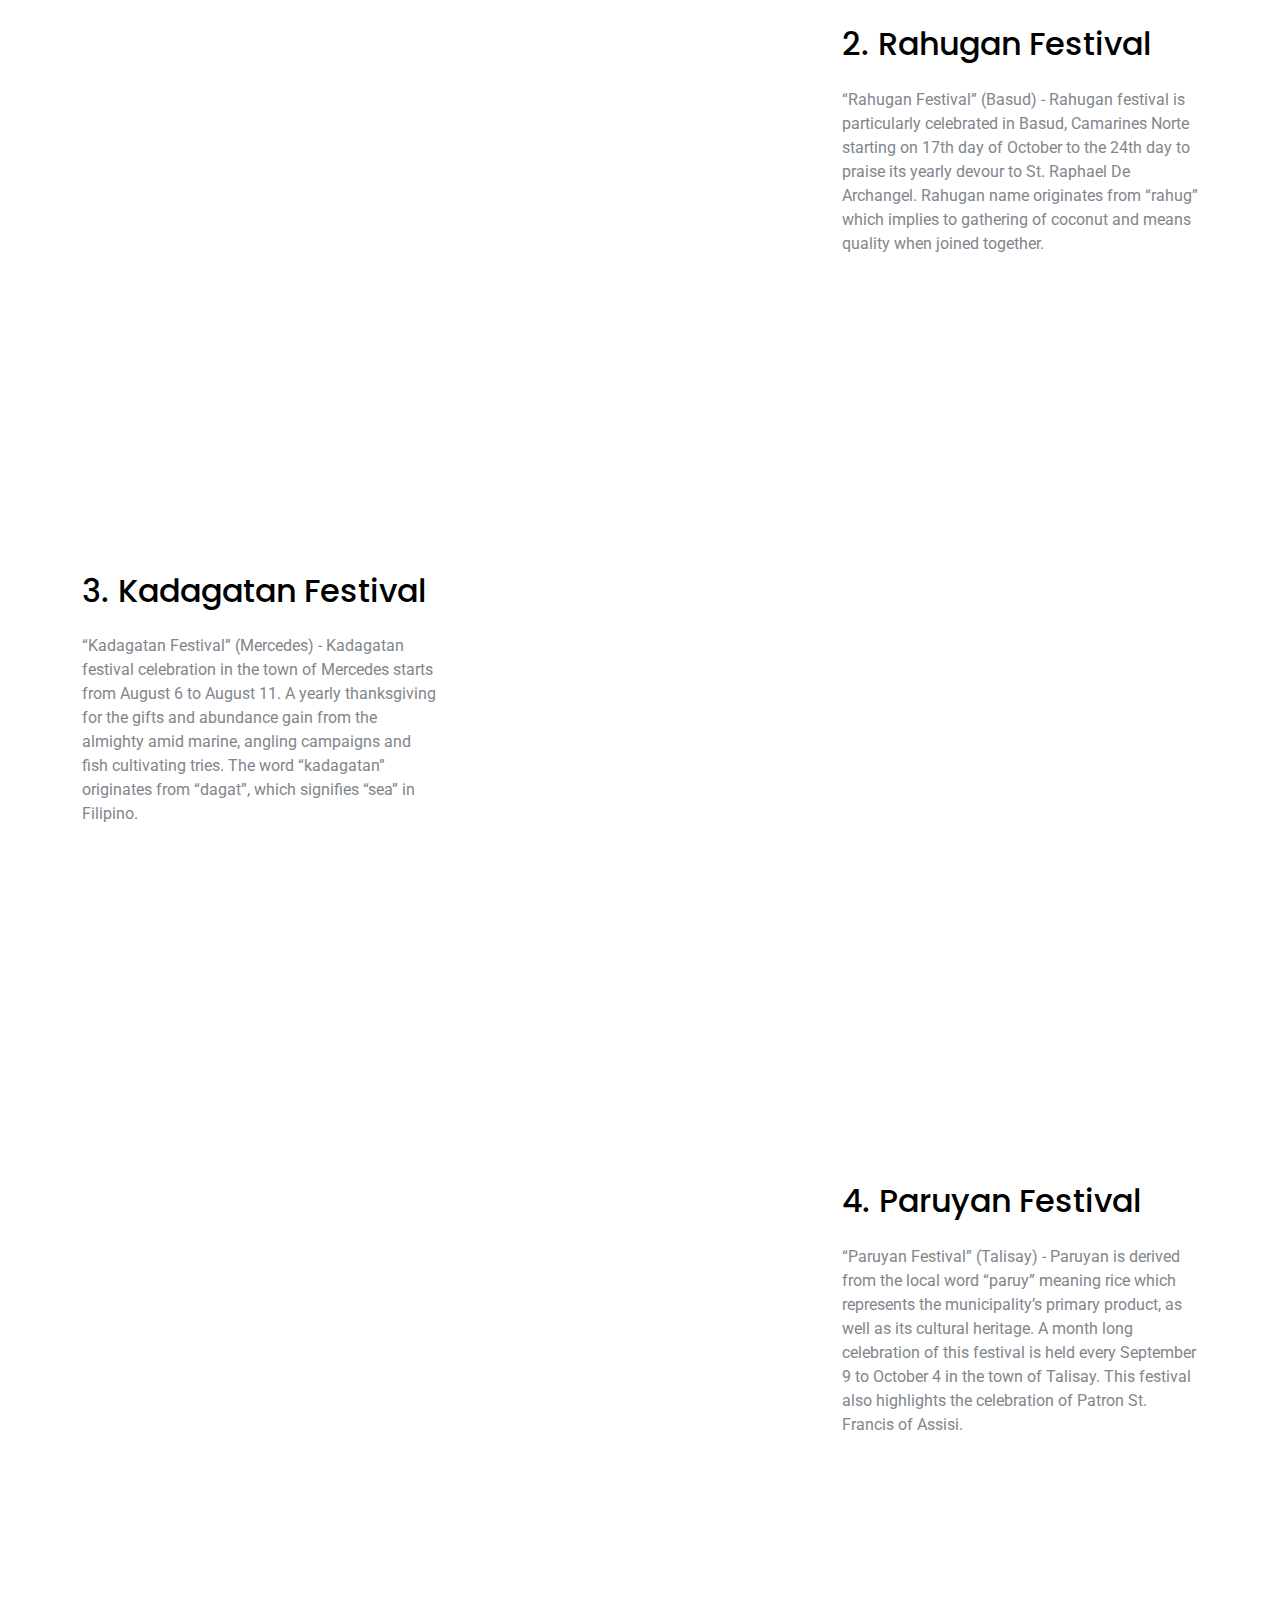
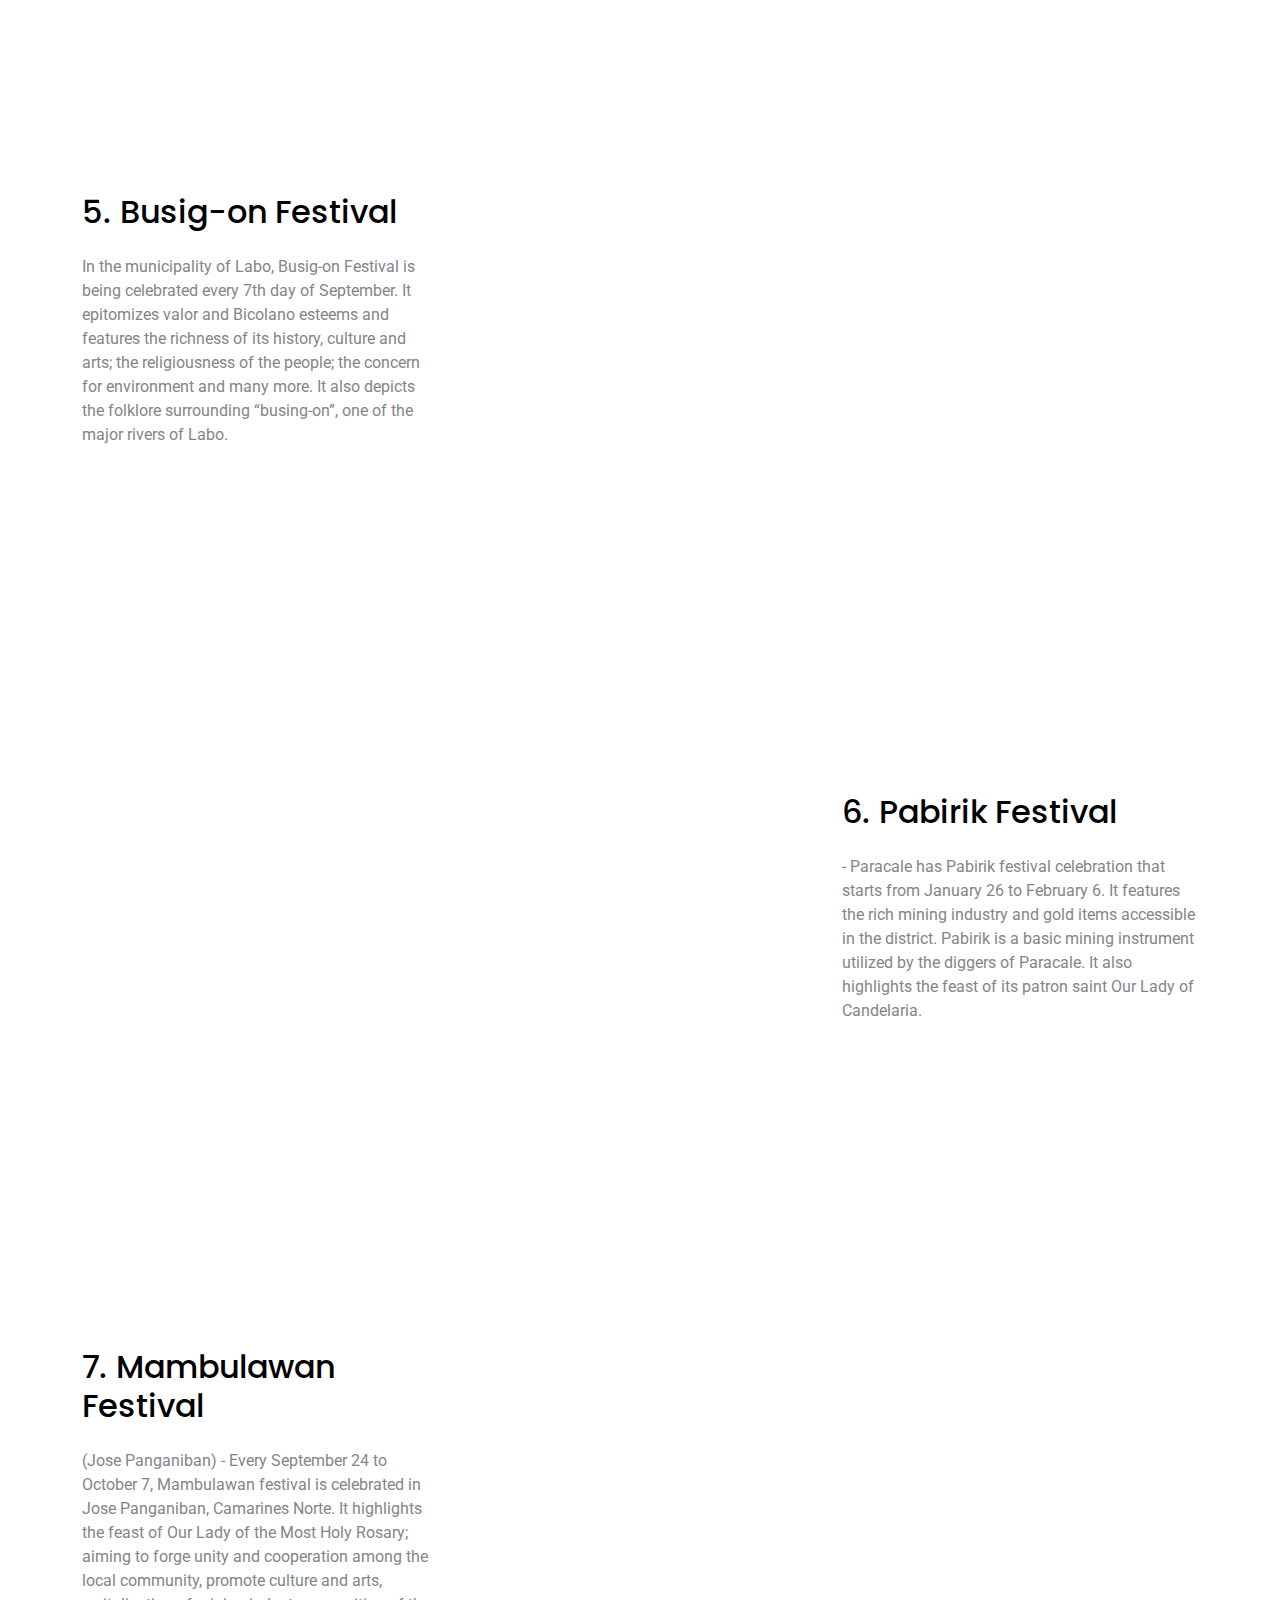
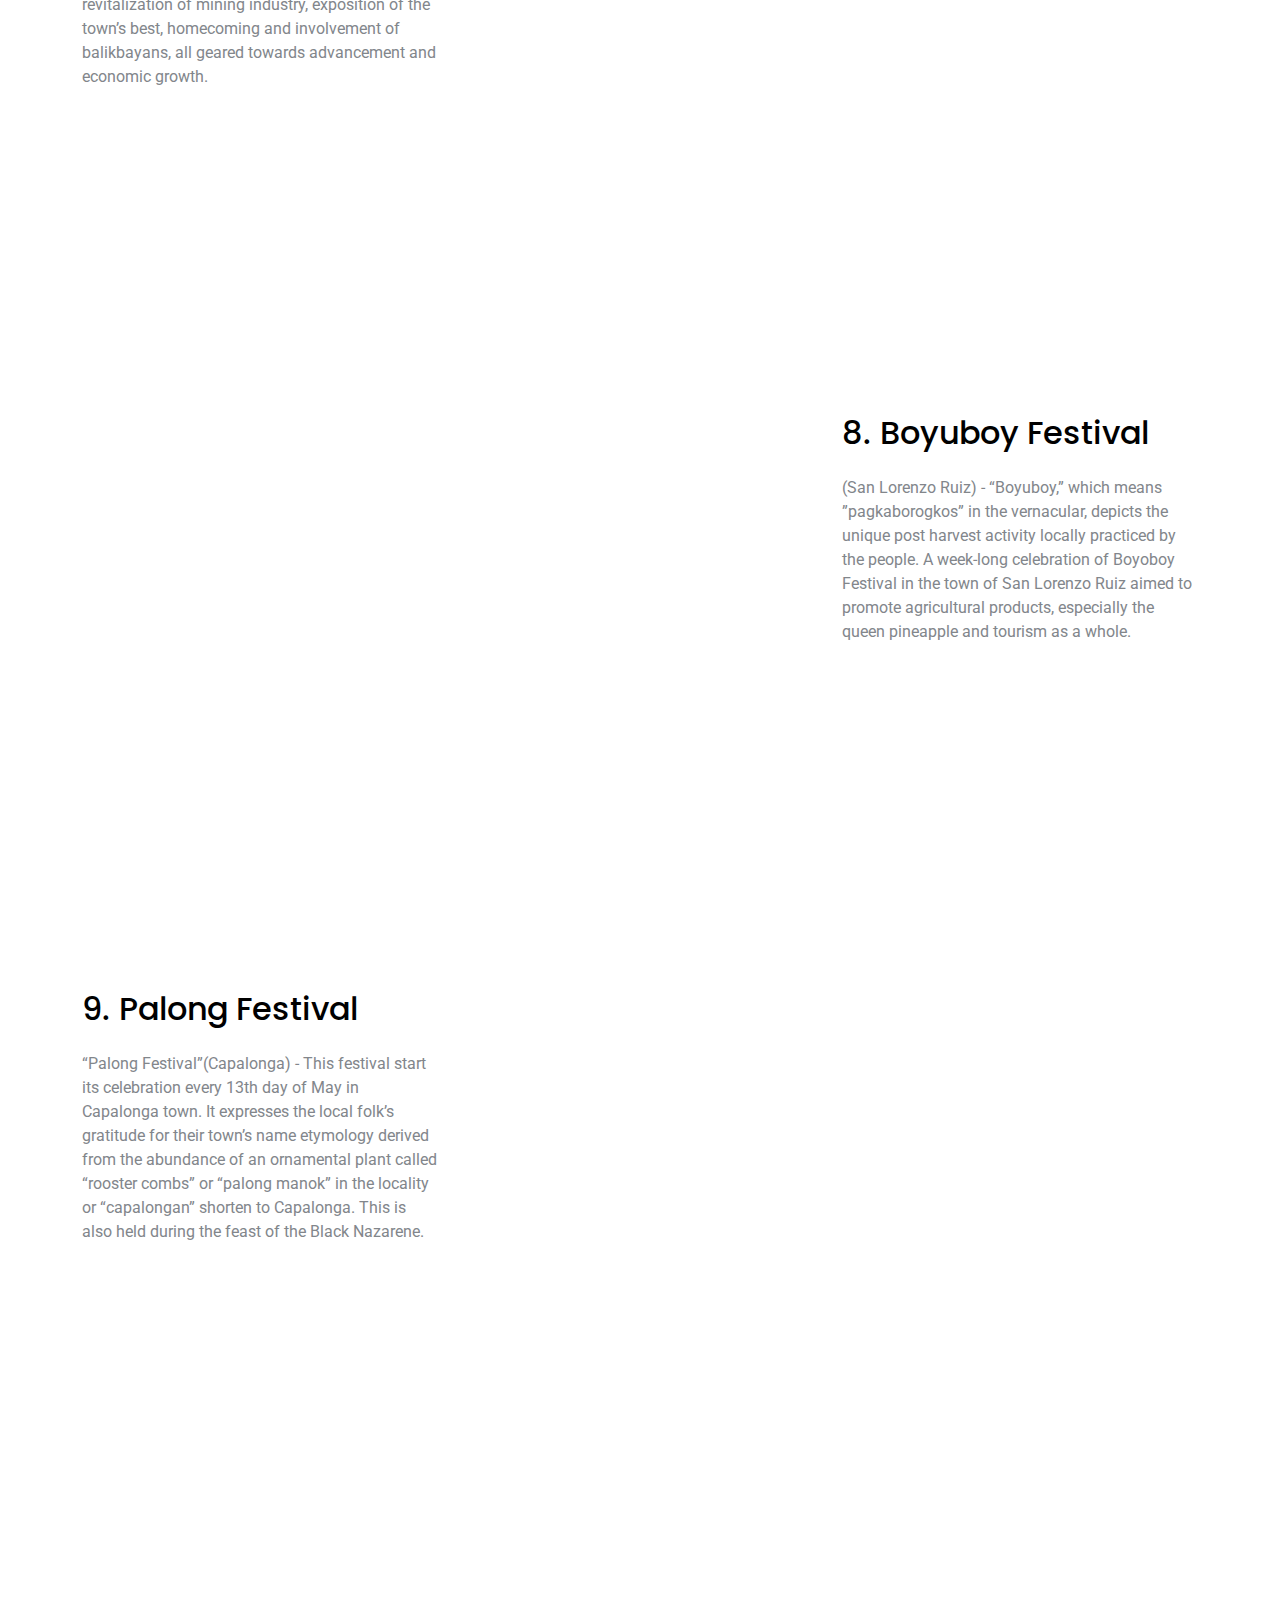
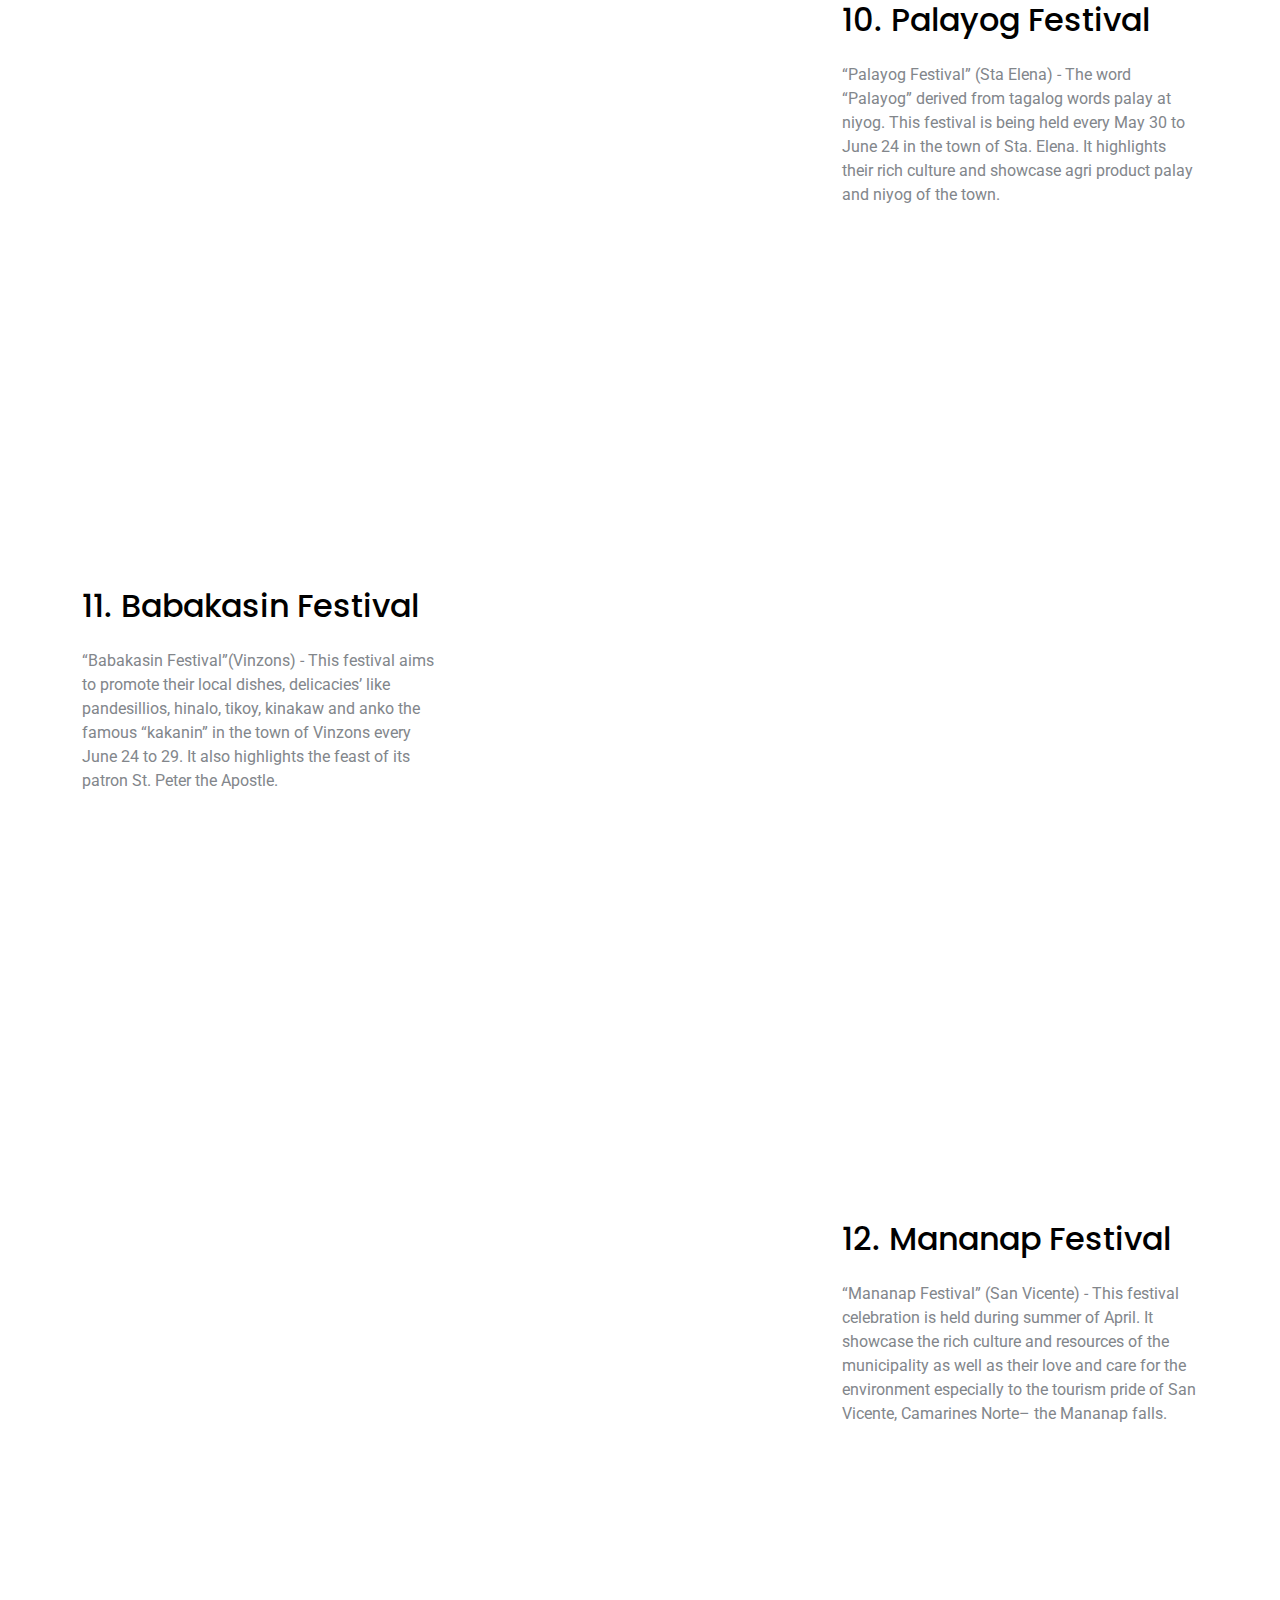
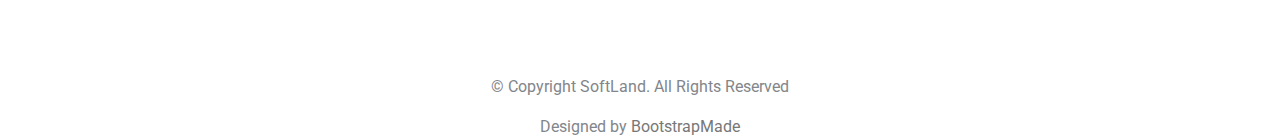
==== commit 6d61a9ed: "Merge branch 'main' of https://github.com/jameszymoncome/Festivals-in-CamNorte" ====
--- a/index.html
+++ b/index.html
@@ -80,8 +80,8 @@
               <p class="mb-5" data-aos="fade-right" data-aos-delay="100">Come and get to know the beauty of festivals in Camarines Norte. Have an experience being an oragon with us!  </p>
             </div>
             <div class="col-lg-4 iphone-wrap">
-              <img src="assets/img/previewImage2.jpg" alt="Image" class="phone-1" data-aos="fade-right">
-              <img src="assets/img/previewImage.jpg" alt="Image" class="phone-2" data-aos="fade-right" data-aos-delay="200">
+              <img src="assets/img/person_1.jpg" alt="Image" class="phone-1" data-aos="fade-right">
+              <img src="assets/img/person_2.jpg" alt="Image" class="phone-2" data-aos="fade-right" data-aos-delay="200">
             </div>
           </div>
         </div>
@@ -102,7 +102,7 @@
               known as the Queen Formosa Pineapple.  The sweetest among all kinds of pineapple.</p>
           </div>
           <div class="col-md-6" data-aos="fade-left">
-            <img src="assets/img/Pinyasan Image.jpg" alt="Image" class="img-fluid">
+            <img src="assets/img/Pinyasan Image.jpg" alt="Pinyasan Festival" class="img-fluid">
           </div>
         </div>
       </div>
@@ -119,7 +119,7 @@
                 implies to gathering of coconut and means quality when joined together.</p>
           </div>
           <div class="col-md-6" data-aos="fade-right">
-            <img src="assets/img/RahuganImage.jpg" alt="Image" class="img-fluid">
+            <img src="assets/img/RahuganImage.jpg" alt="Rahugan Festival" class="img-fluid">
           </div>
         </div>
       </div>
@@ -137,7 +137,7 @@
               in Filipino.</p>
           </div>
           <div class="col-md-6" data-aos="fade-left">
-            <img src="assets/img/KadagatanImage.jpg" alt="Image" class="img-fluid">
+            <img src="assets/img/KadagatanImage.jpg" alt="Kadagatan Festival" class="img-fluid">
           </div>
         </div>
       </div>
@@ -155,7 +155,7 @@
                Patron St. Francis of Assisi.</p>
           </div>
           <div class="col-md-6" data-aos="fade-right">
-            <img src="assets/img/ParuyanImage.jpg" alt="Image" class="img-fluid">
+            <img src="assets/img/ParuyanImage.jpg" alt="Paruyan Festival" class="img-fluid">
           </div>
         </div>
       </div>
@@ -172,7 +172,7 @@
                  many more. It also depicts the folklore surrounding “busing-on”, one of the major rivers of Labo.</p>
           </div>
           <div class="col-md-6" data-aos="fade-left">
-            <img src="assets/img/Busig-On Festival.JPG" alt="Image" class="img-fluid">
+            <img src="assets/img/Busig-On Festival.JPG" alt="Busig-On Festival" class="img-fluid">
           </div>
         </div>
       </div>
@@ -189,7 +189,7 @@
               saint Our Lady of Candelaria.</p>
           </div>
           <div class="col-md-6" data-aos="fade-right">
-            <img src="assets/img/Pabirik Festival.jpg" alt="Image" class="img-fluid">
+            <img src="assets/img/Pabirik Festival.jpg" alt="Pabirik Festival" class="img-fluid">
           </div>
         </div>
       </div>
@@ -207,7 +207,7 @@
                   towards advancement and economic growth.</p>
           </div>
           <div class="col-md-6" data-aos="fade-left">
-            <img src="assets/img/Mambulawan Festival.jpg" alt="Image" class="img-fluid">
+            <img src="assets/img/Mambulawan Festival.jpg" alt="Mambulawan Festival" class="img-fluid">
           </div>
         </div>
       </div>
@@ -224,7 +224,7 @@
                 and tourism as a whole.</p>
           </div>
           <div class="col-md-6" data-aos="fade-right">
-            <img src="assets/img/Boyoboy Festival.jpg" alt="Image" class="img-fluid">
+            <img src="assets/img/Boyoboy Festival.jpg" alt="Boyoboy Festival" class="img-fluid">
           </div>
         </div>
       </div>
@@ -241,7 +241,7 @@
                  shorten to Capalonga. This is also held during the feast of the Black Nazarene.</p>
           </div>
           <div class="col-md-6" data-aos="fade-left">
-            <img src="assets/img/palong festival.jpg" alt="Image" class="img-fluid">
+            <img src="assets/img/palong festival.jpg" alt="Palong Festival" class="img-fluid">
           </div>
         </div>
       </div>
@@ -257,7 +257,7 @@
                 and showcase agri product palay and niyog of the town.</p>
           </div>
           <div class="col-md-6" data-aos="fade-right">
-            <img src="assets/img/palayog festival.jpg" alt="Image" class="img-fluid">
+            <img src="assets/img/palayog festival.jpg" alt="Palayog Festival" class="img-fluid">
           </div>
         </div>
       </div>
@@ -273,7 +273,7 @@
                 It also highlights the feast of its patron St. Peter the Apostle.</p>
           </div>
           <div class="col-md-6" data-aos="fade-left">
-            <img src="assets/img/babakasin festival.jpg" alt="Image" class="img-fluid">
+            <img src="assets/img/babakasin festival.jpg" alt="Babakasin Festival" class="img-fluid">
           </div>
         </div>
       </div>
@@ -289,7 +289,7 @@
               especially to the tourism pride of San Vicente, Camarines Norte– the Mananap falls.</p>
           </div>
           <div class="col-md-6" data-aos="fade-right">
-            <img src="assets/img/mananap festival.jpg" alt="Image" class="img-fluid">
+            <img src="assets/img/mananap festival.jpg" alt="Mananap Festival class="img-fluid">
           </div>
         </div>
       </div>
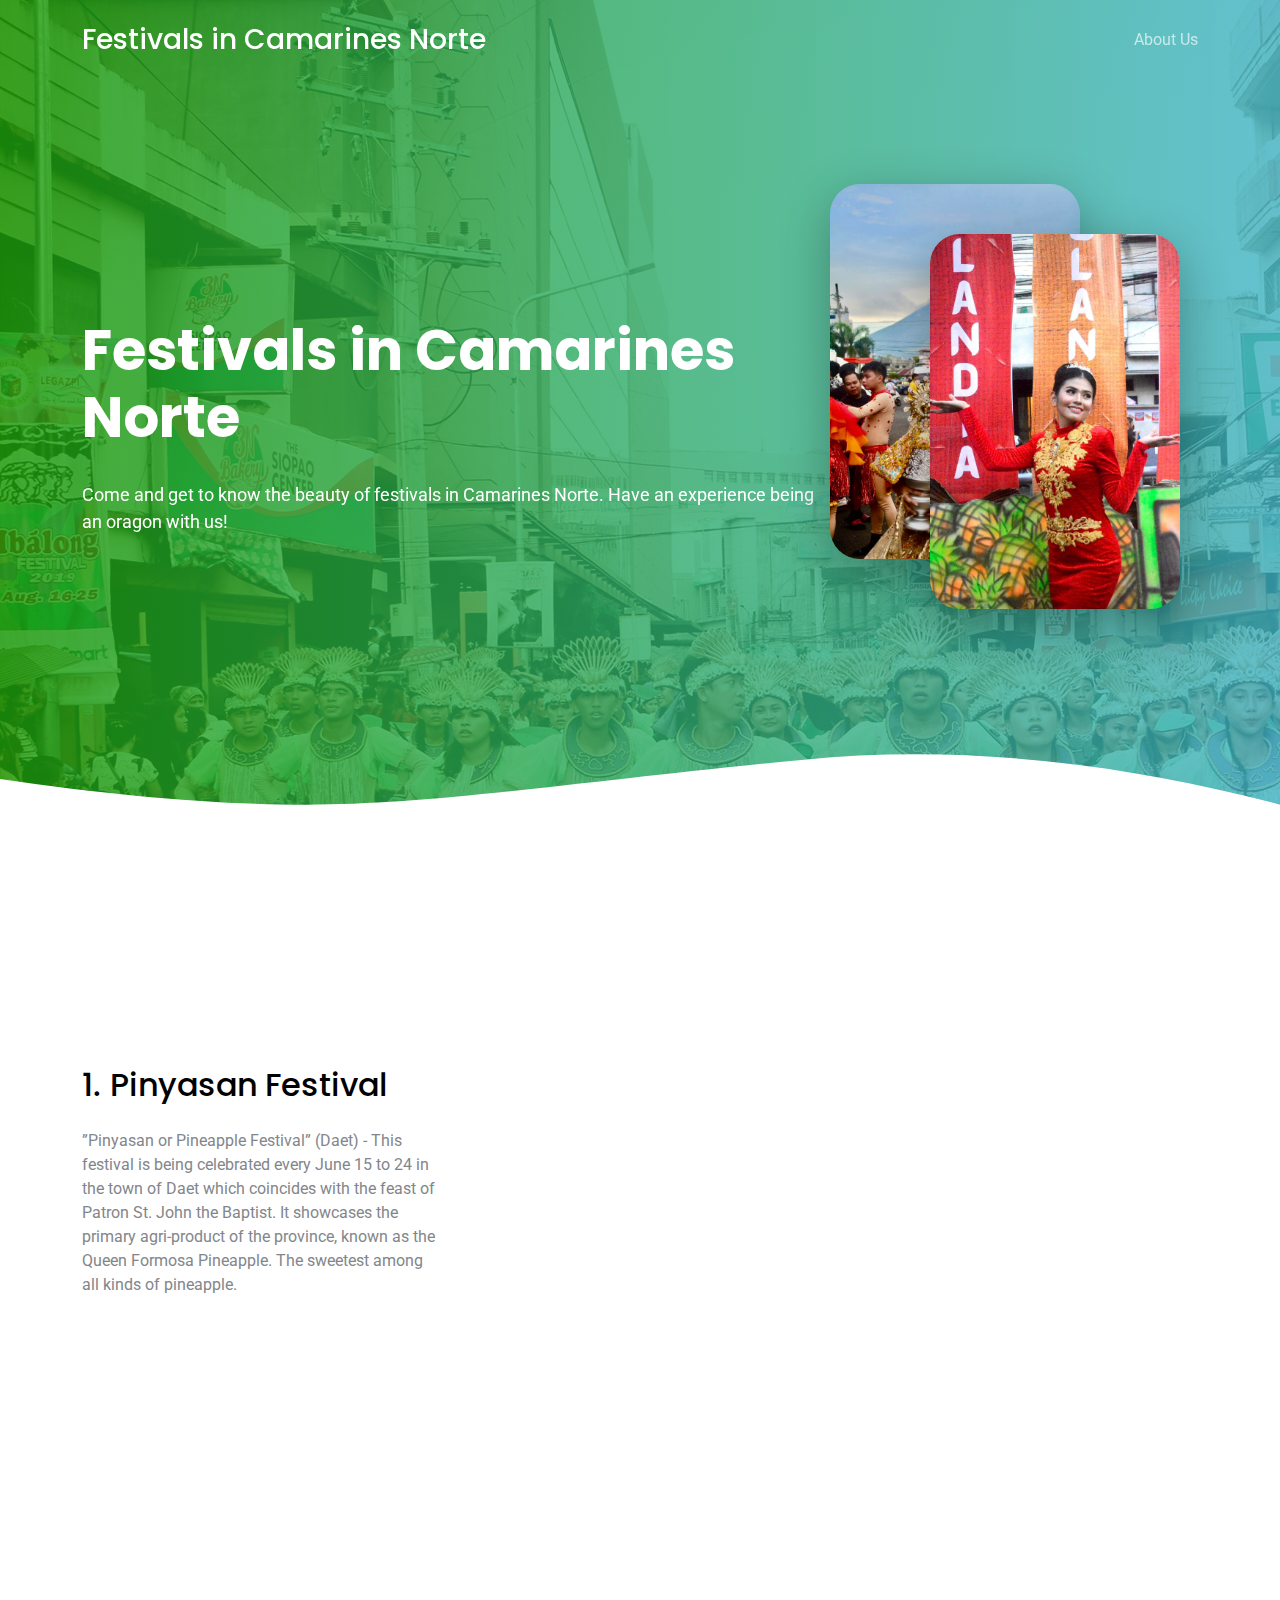
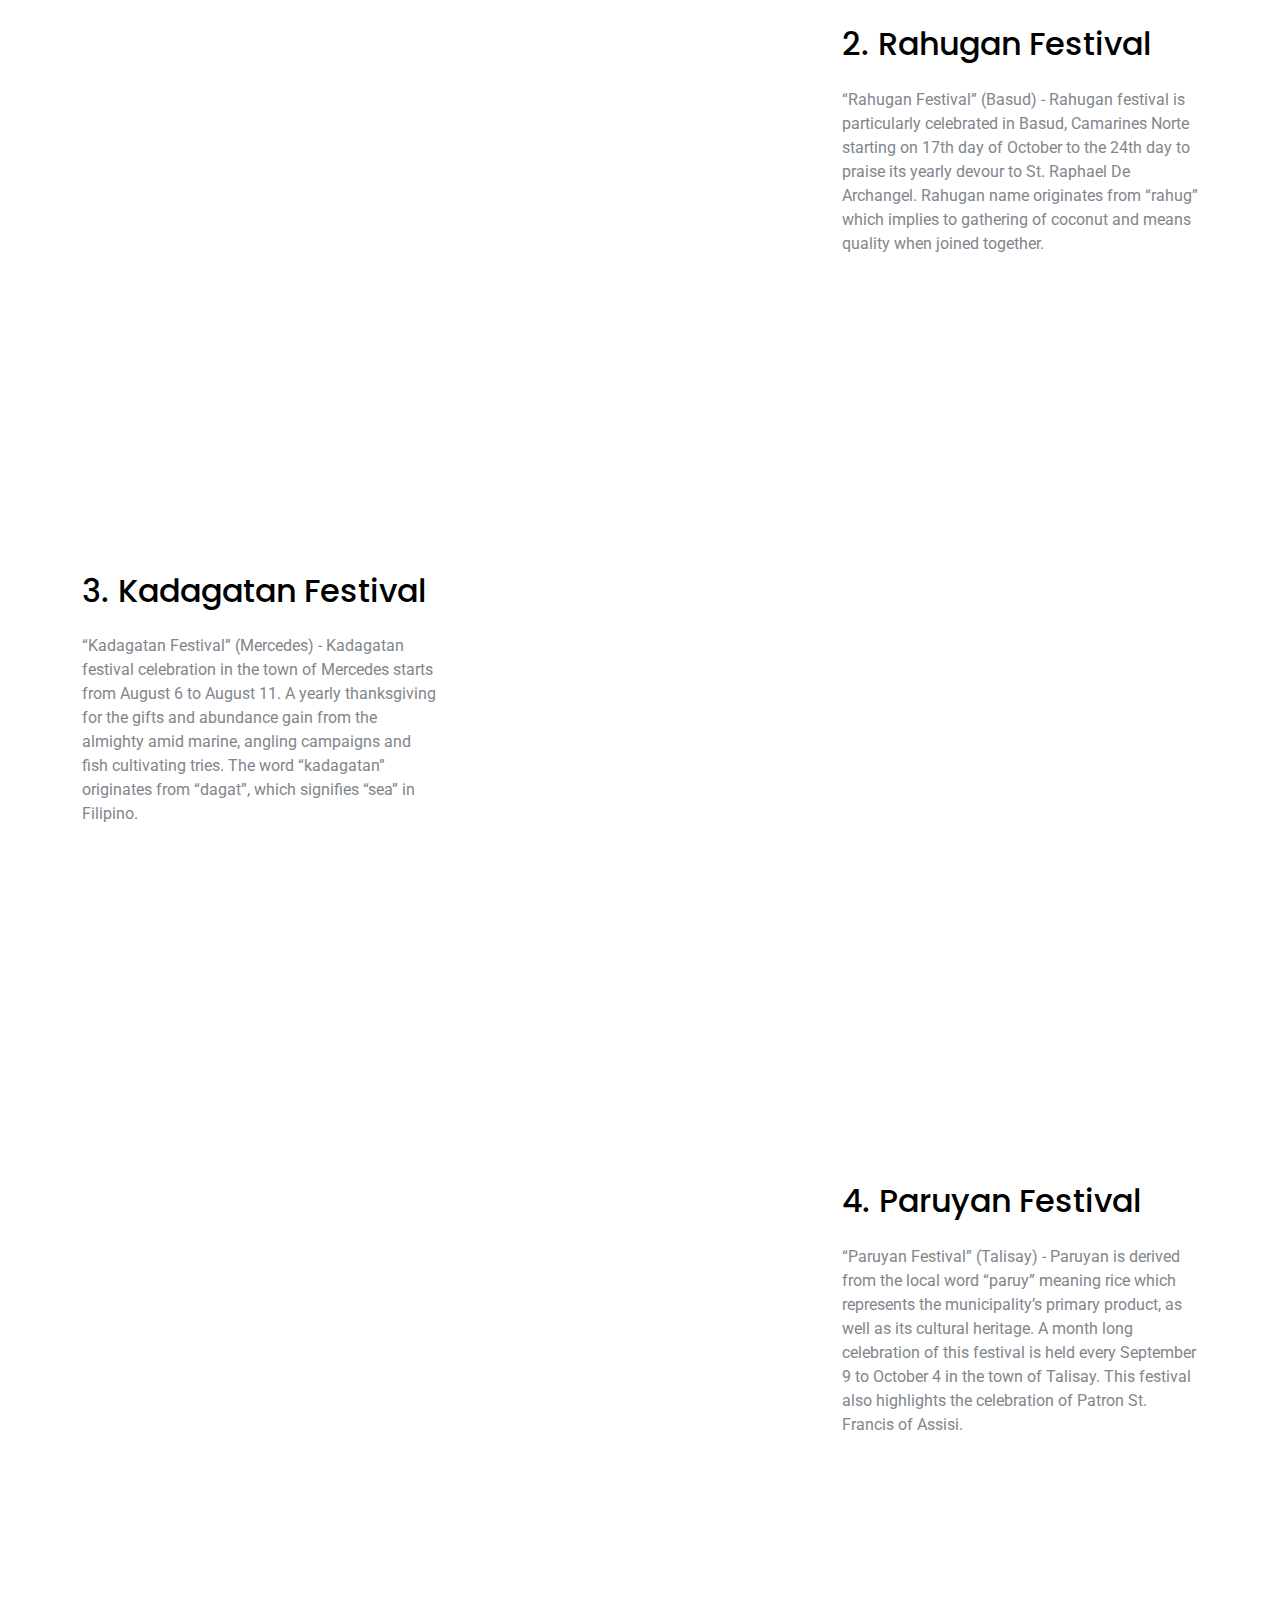
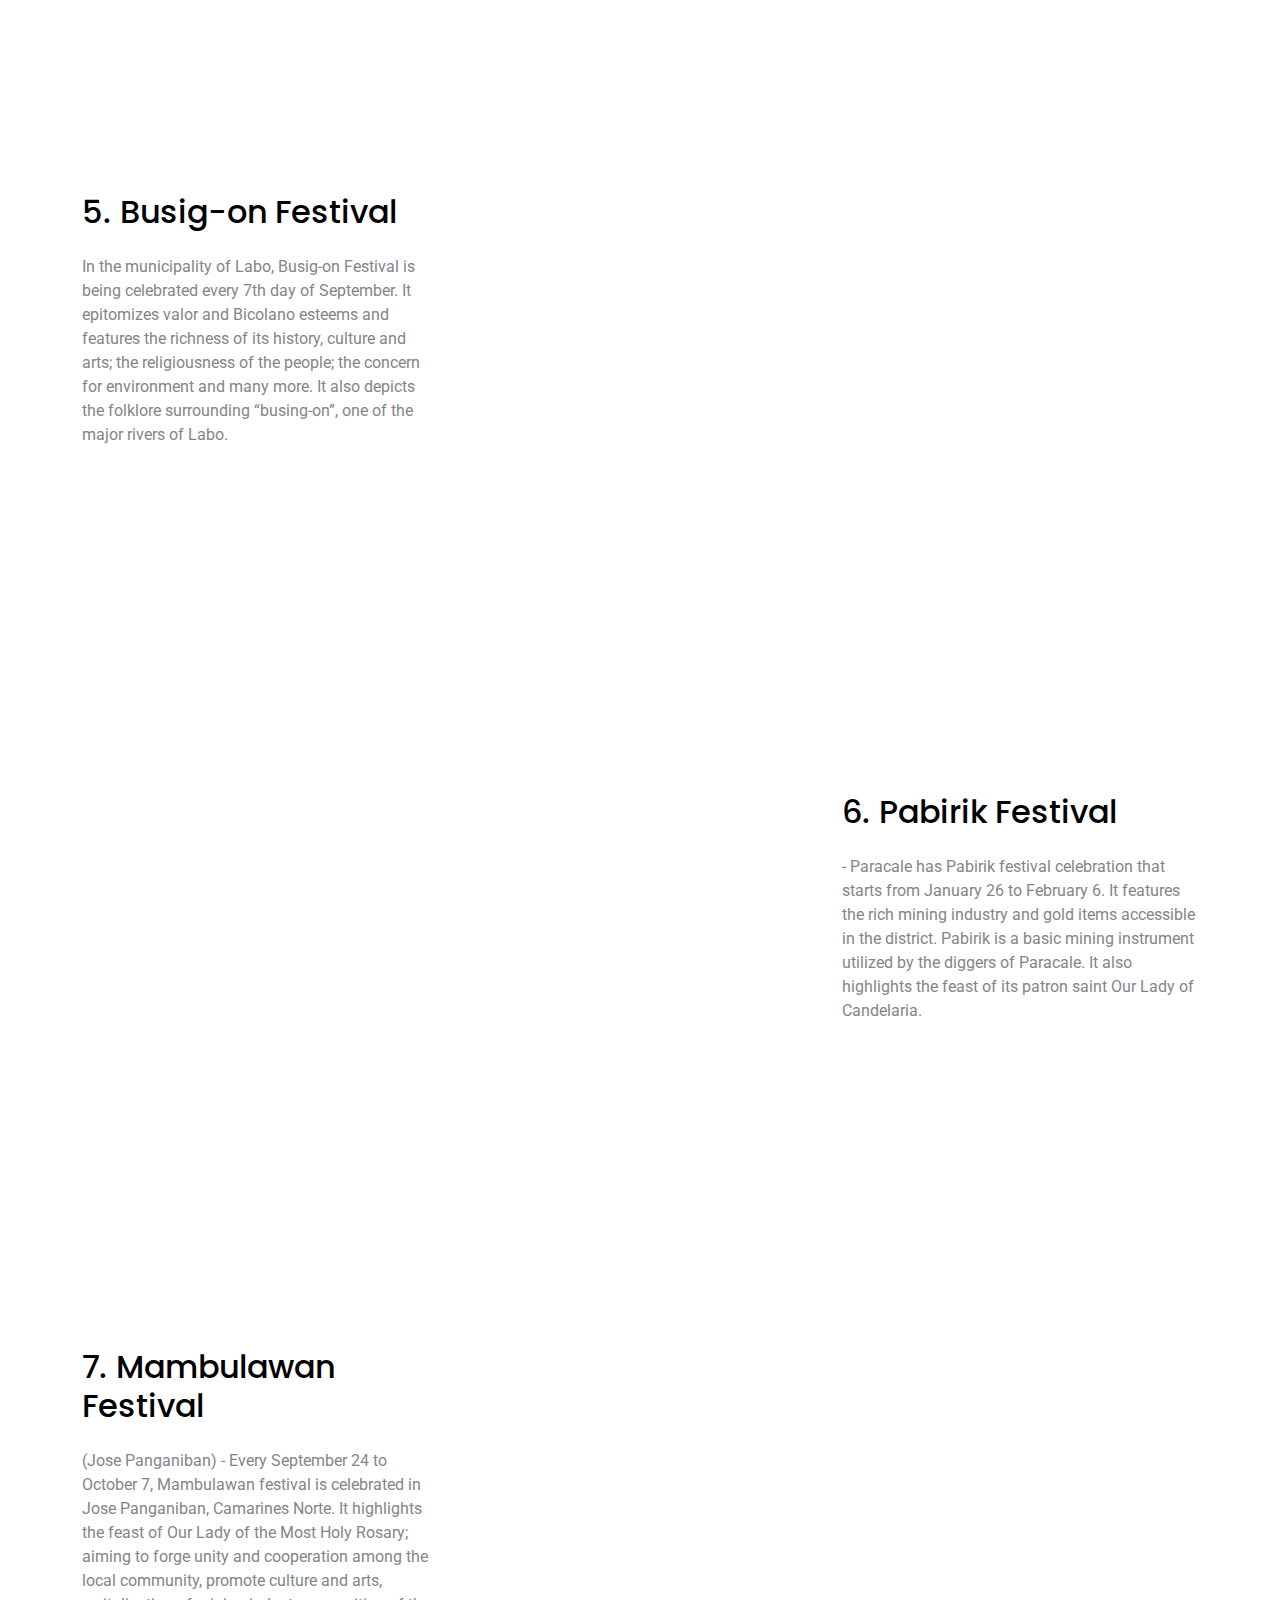
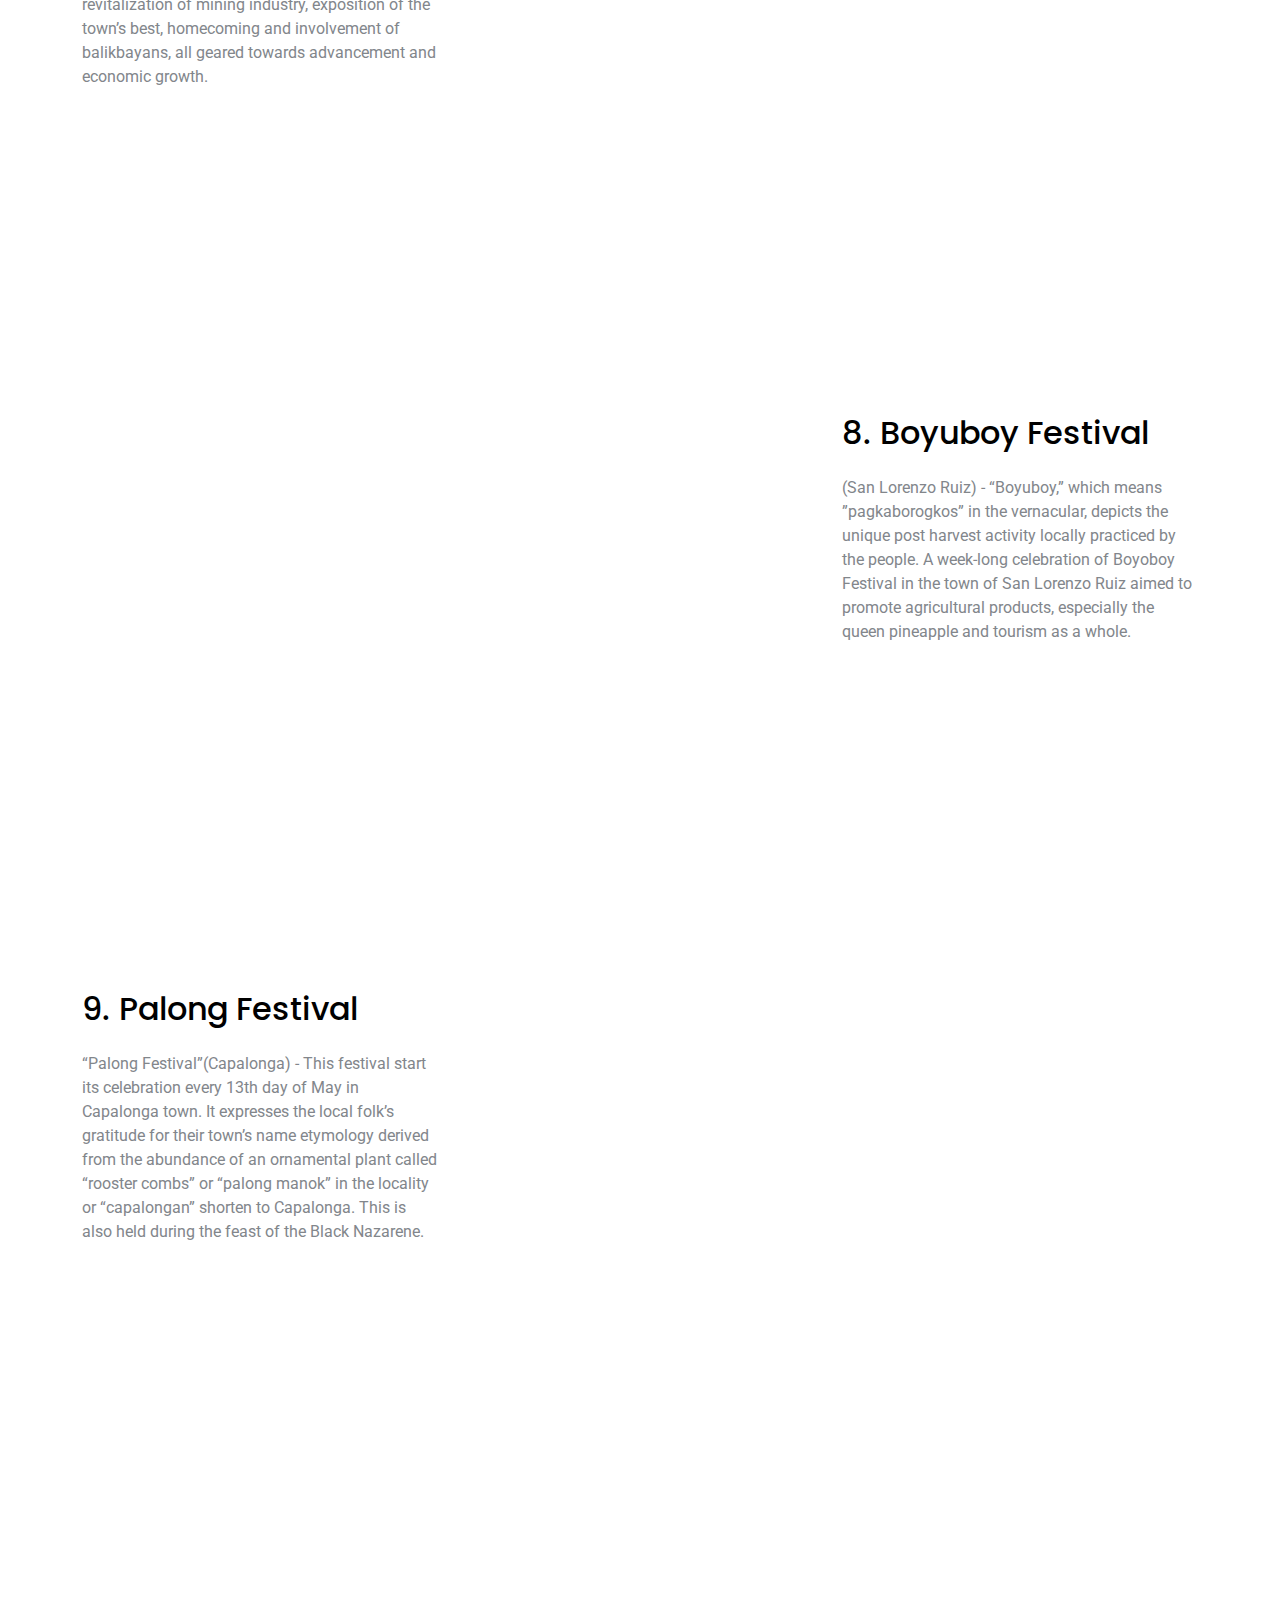
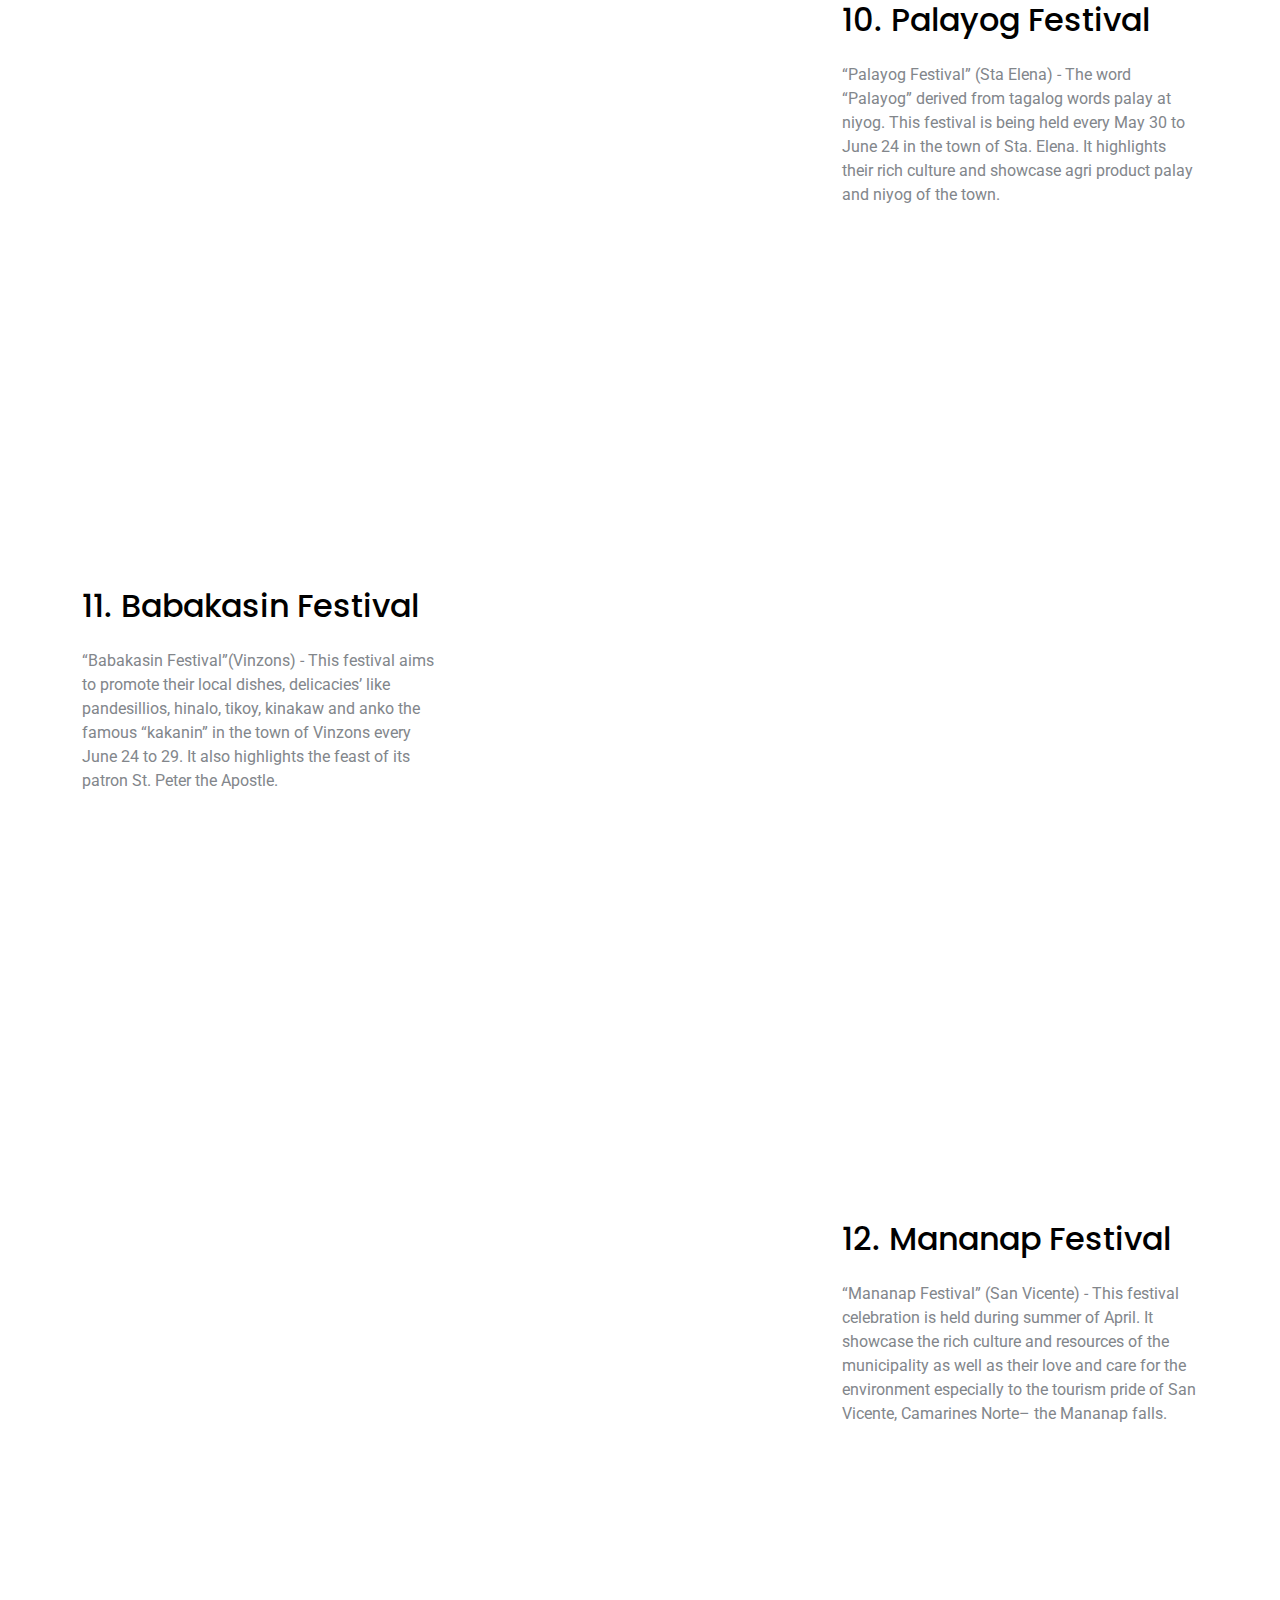
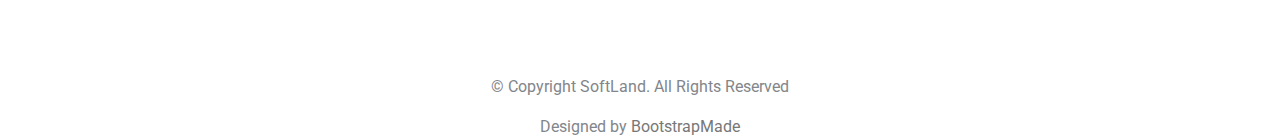
==== commit 00342d1d: "design" ====
--- a/index.html
+++ b/index.html
@@ -80,8 +80,8 @@
               <p class="mb-5" data-aos="fade-right" data-aos-delay="100">Come and get to know the beauty of festivals in Camarines Norte. Have an experience being an oragon with us!  </p>
             </div>
             <div class="col-lg-4 iphone-wrap">
-              <img src="assets/img/person_1.jpg" alt="Image" class="phone-1" data-aos="fade-right">
-              <img src="assets/img/person_2.jpg" alt="Image" class="phone-2" data-aos="fade-right" data-aos-delay="200">
+              <img src="assets/img/previewImage2.jpg" alt="Image" class="phone-1" data-aos="fade-right">
+              <img src="assets/img/previewImage.jpg" alt="Image" class="phone-2" data-aos="fade-right" data-aos-delay="200">
             </div>
           </div>
         </div>
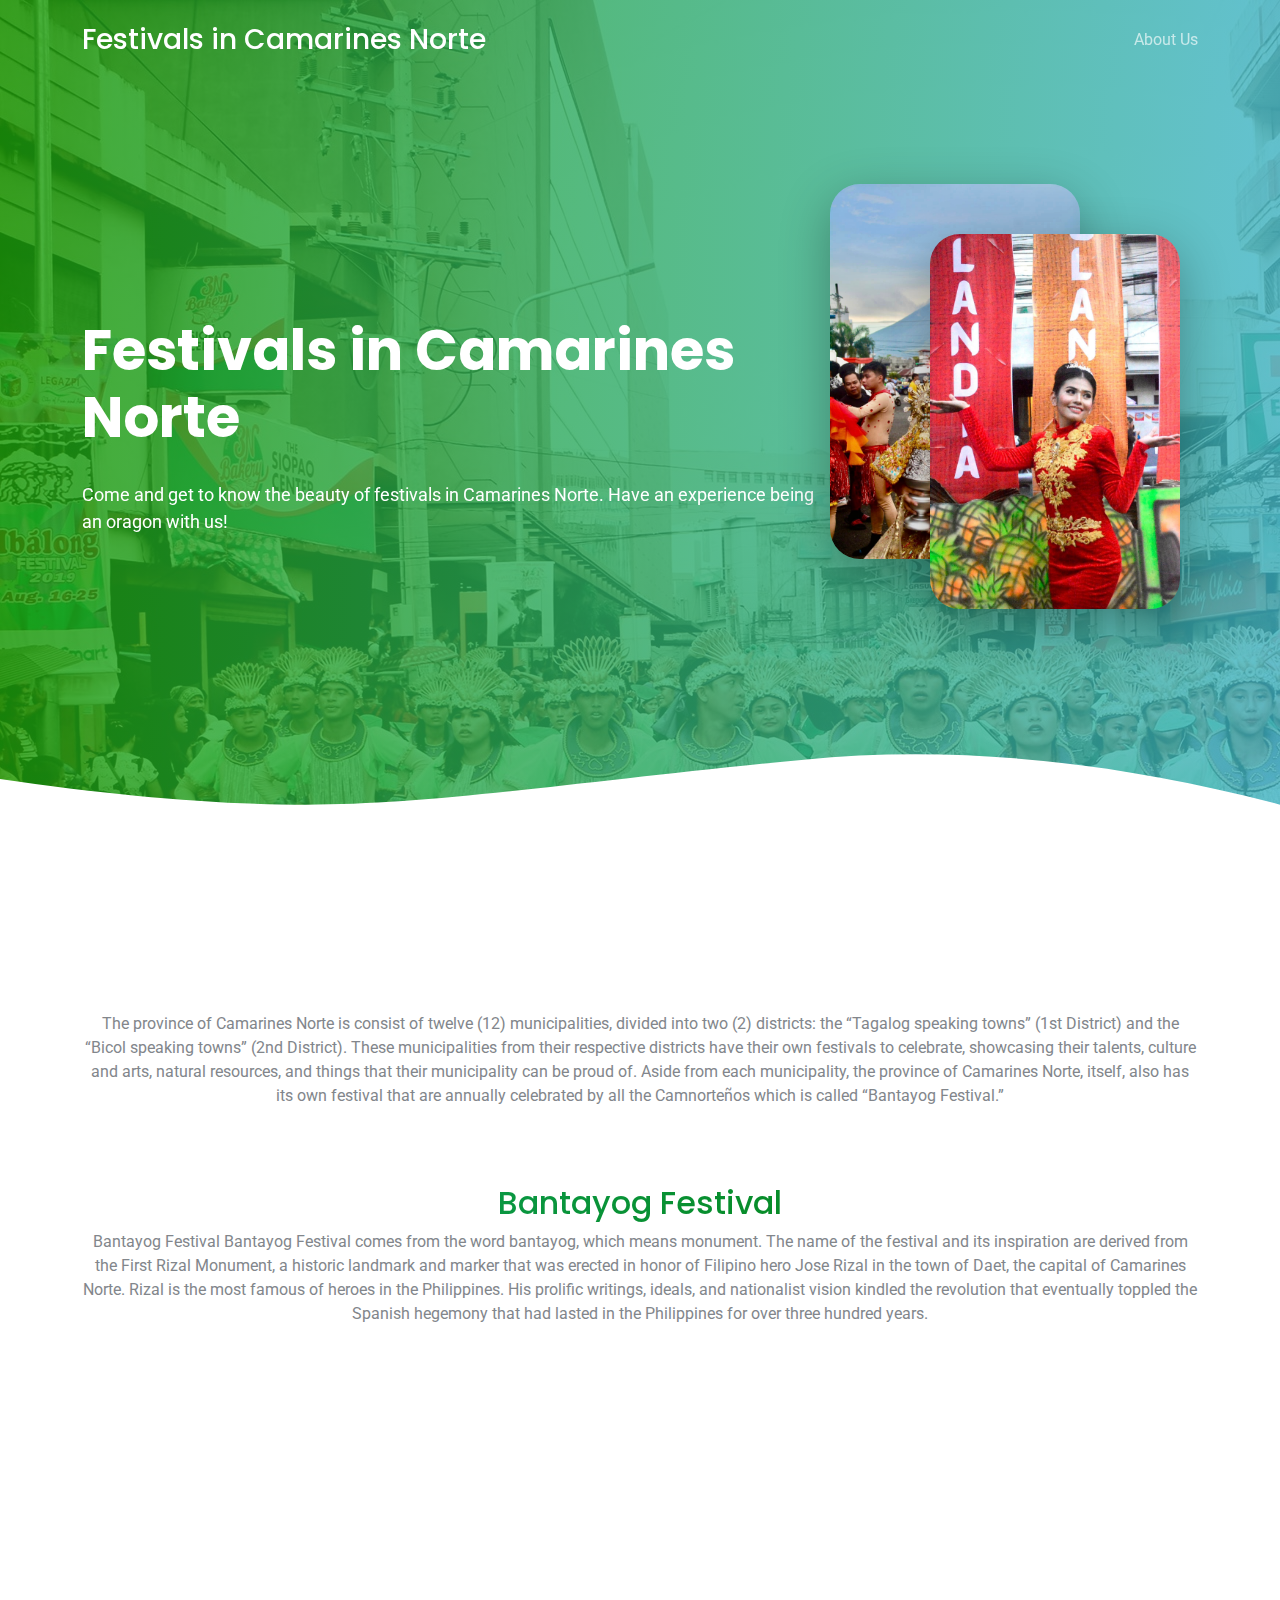
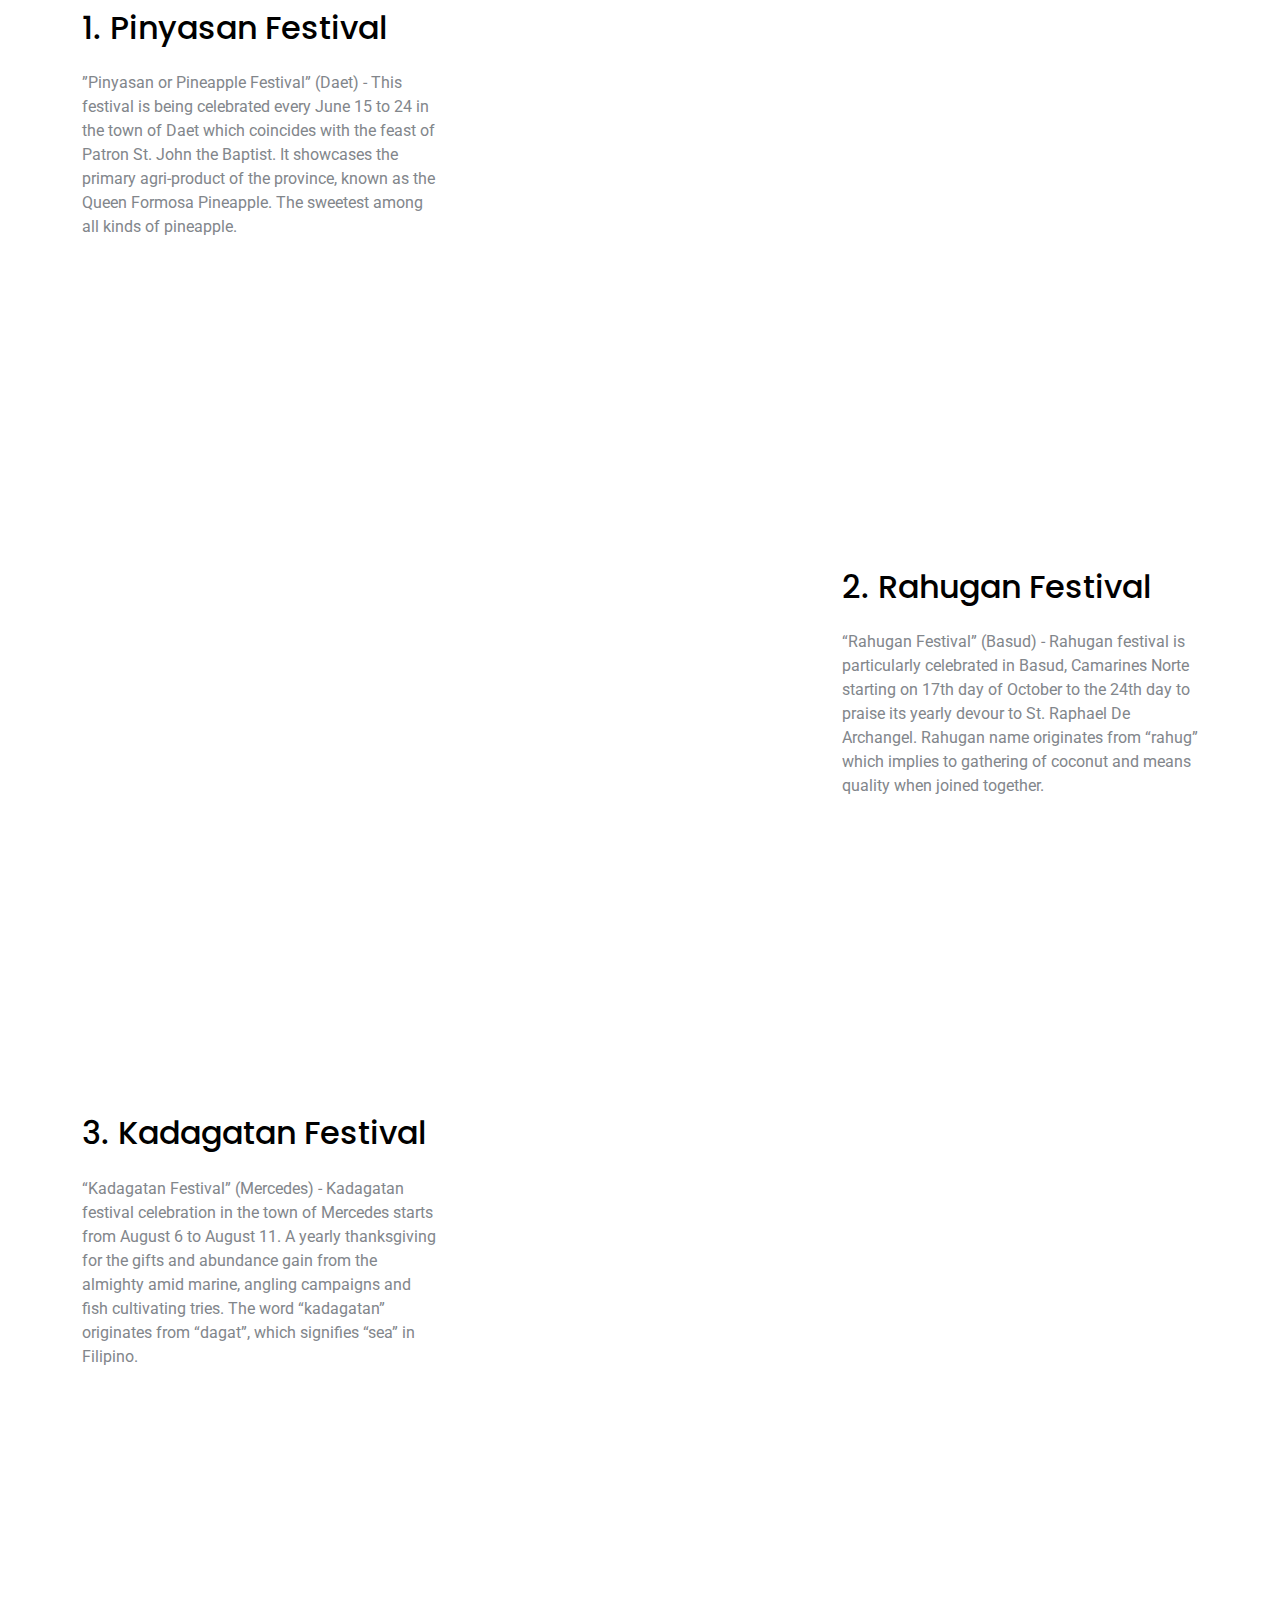
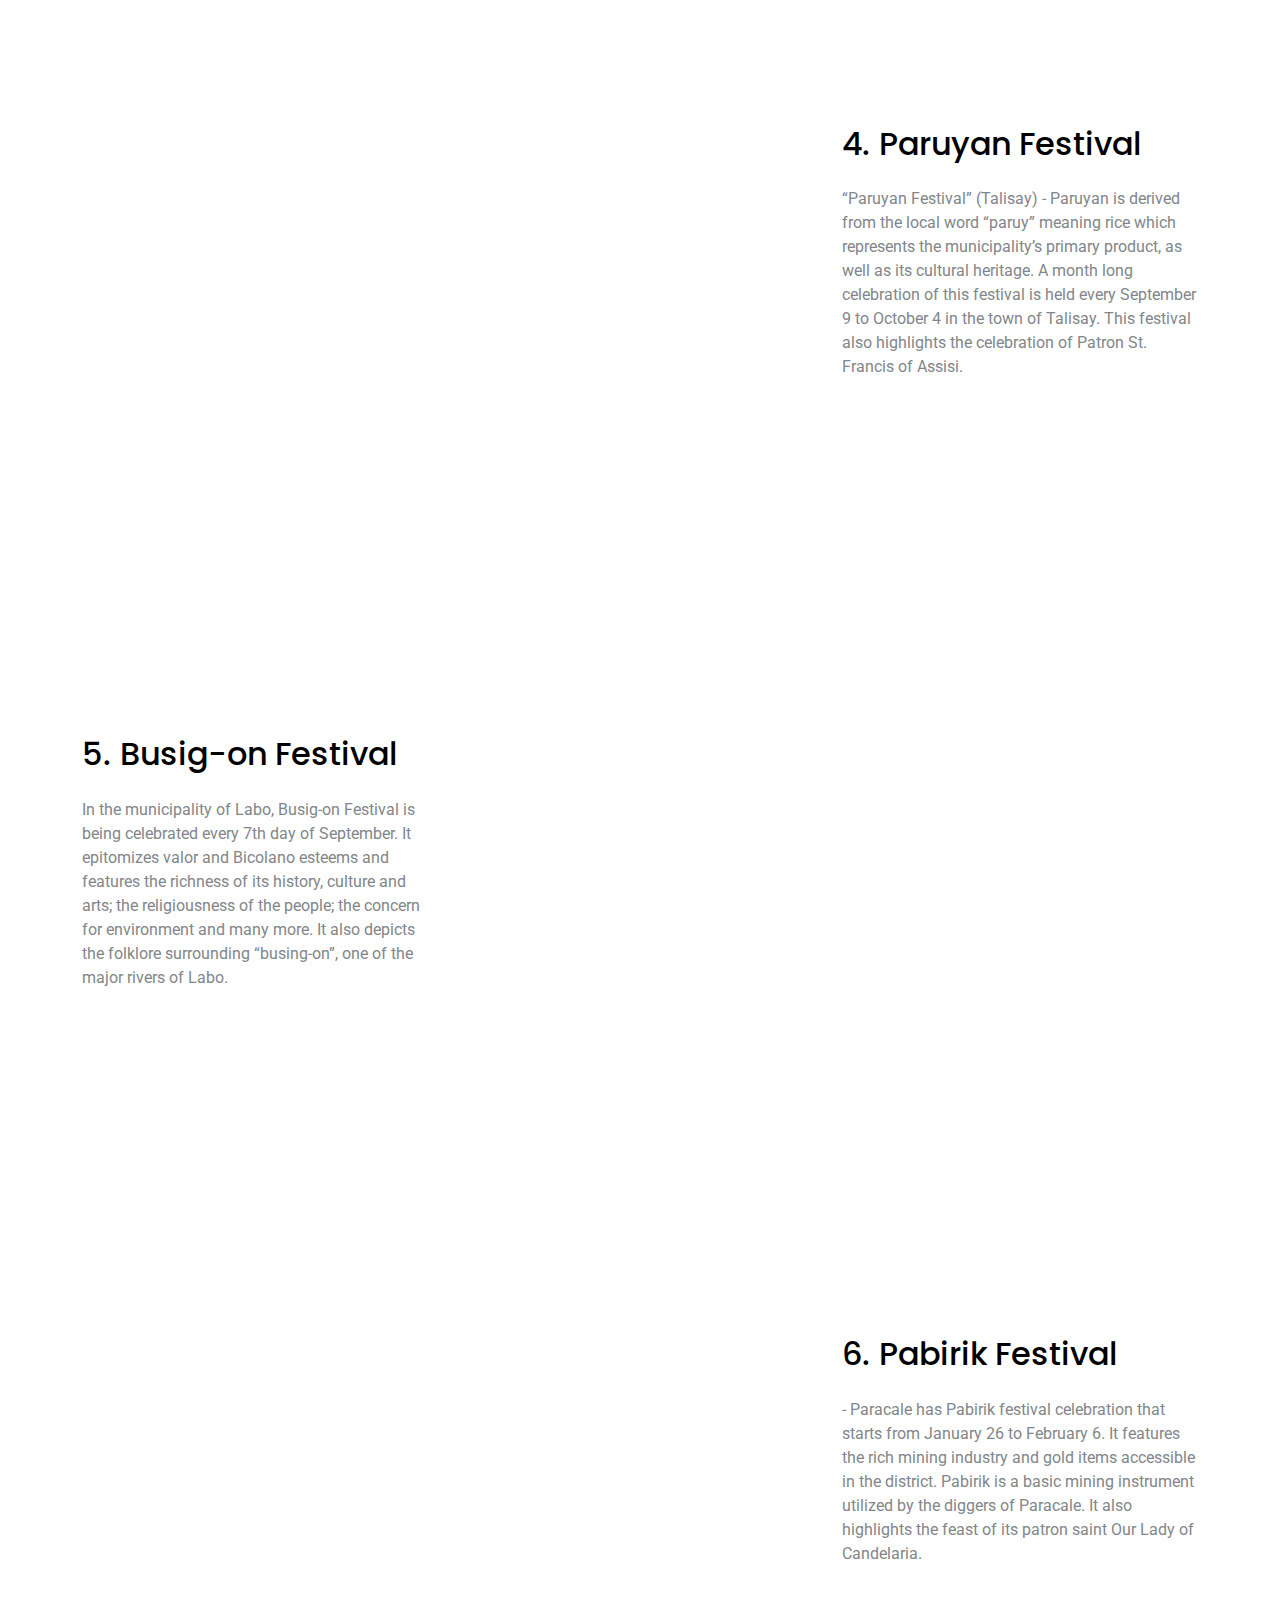
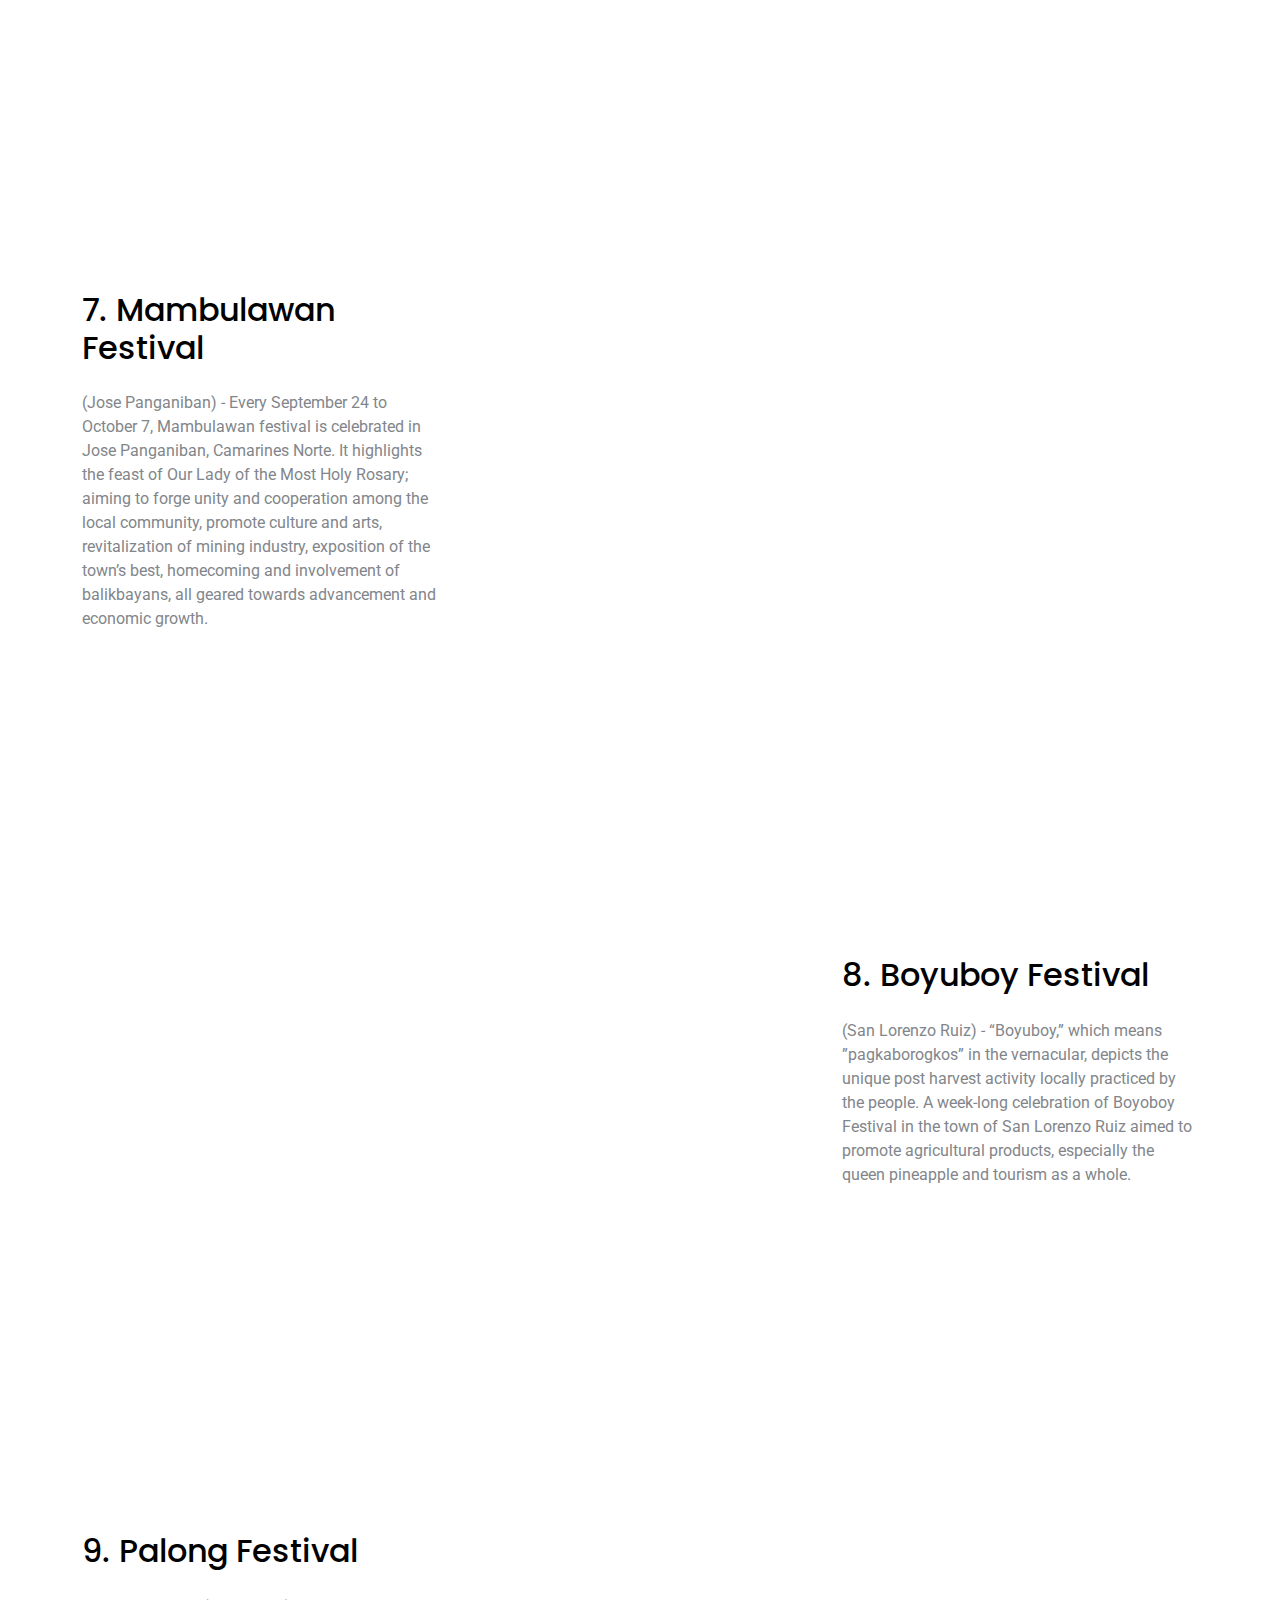
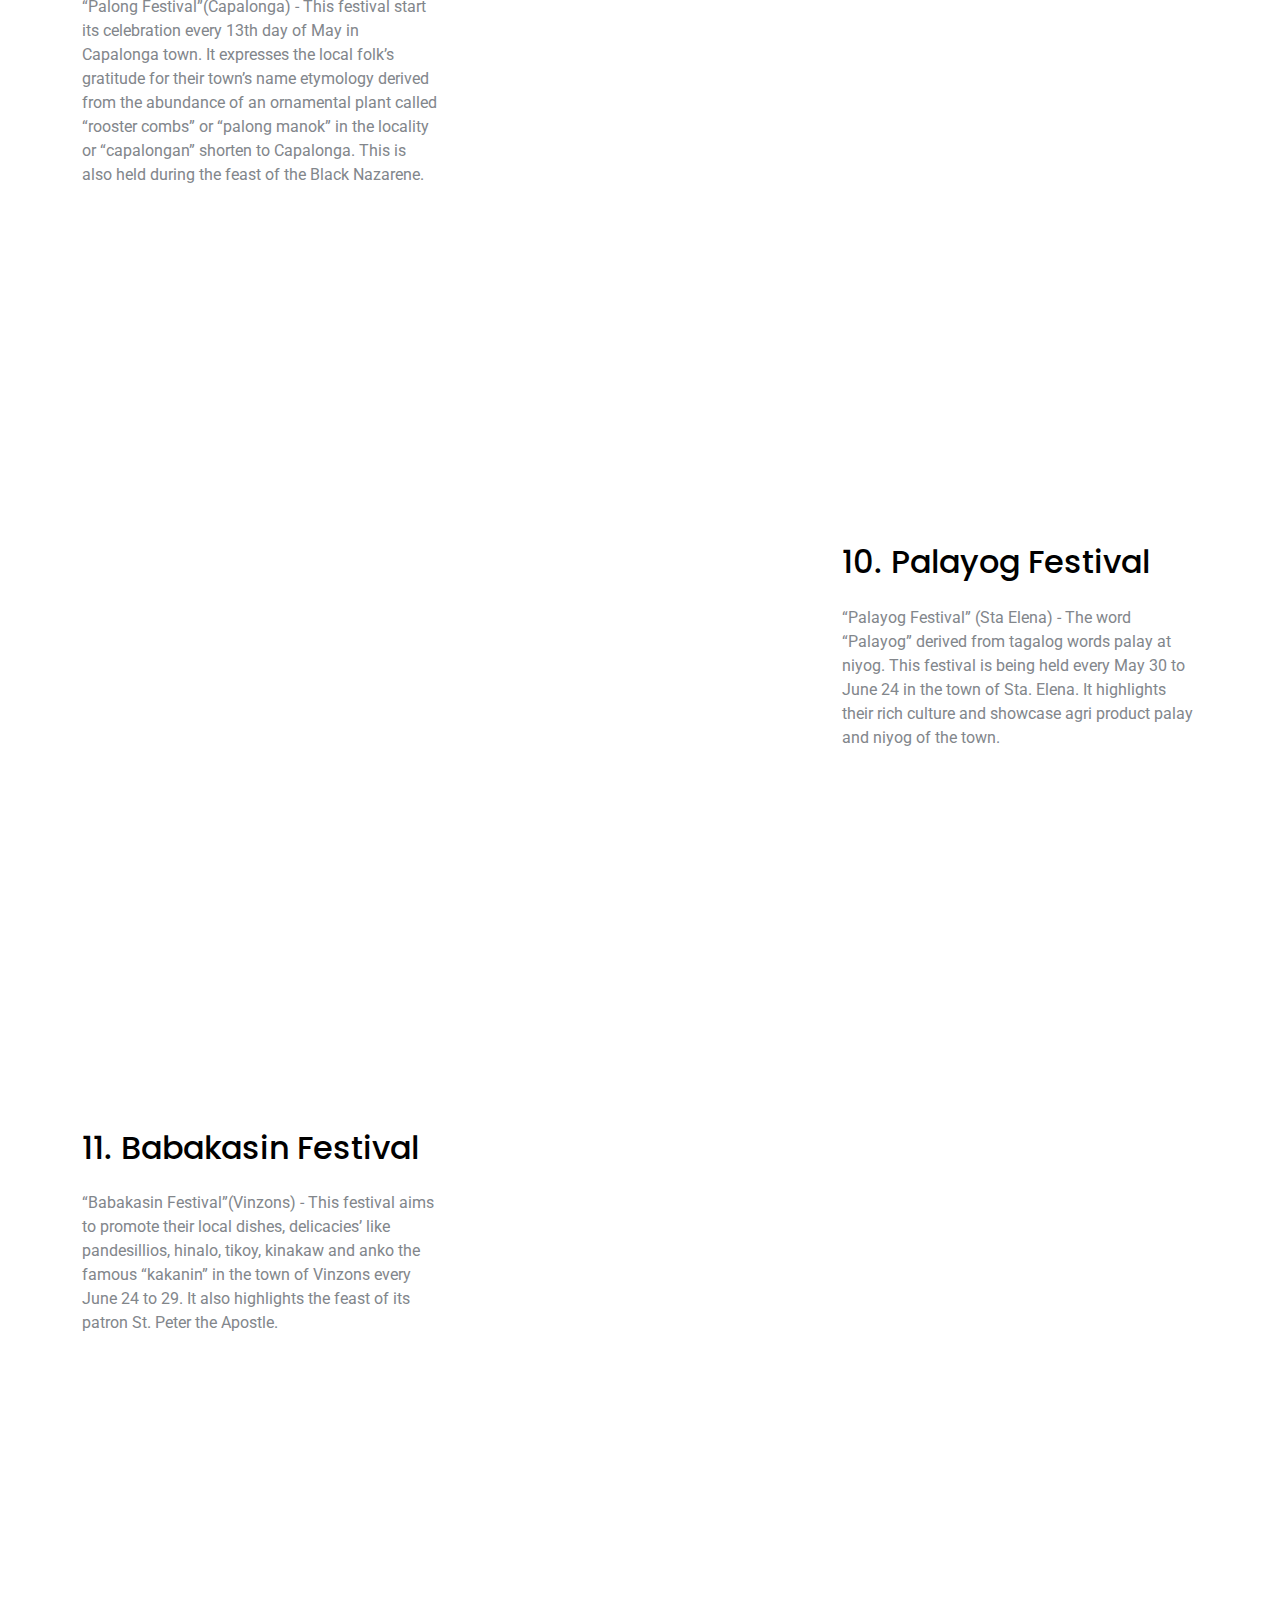
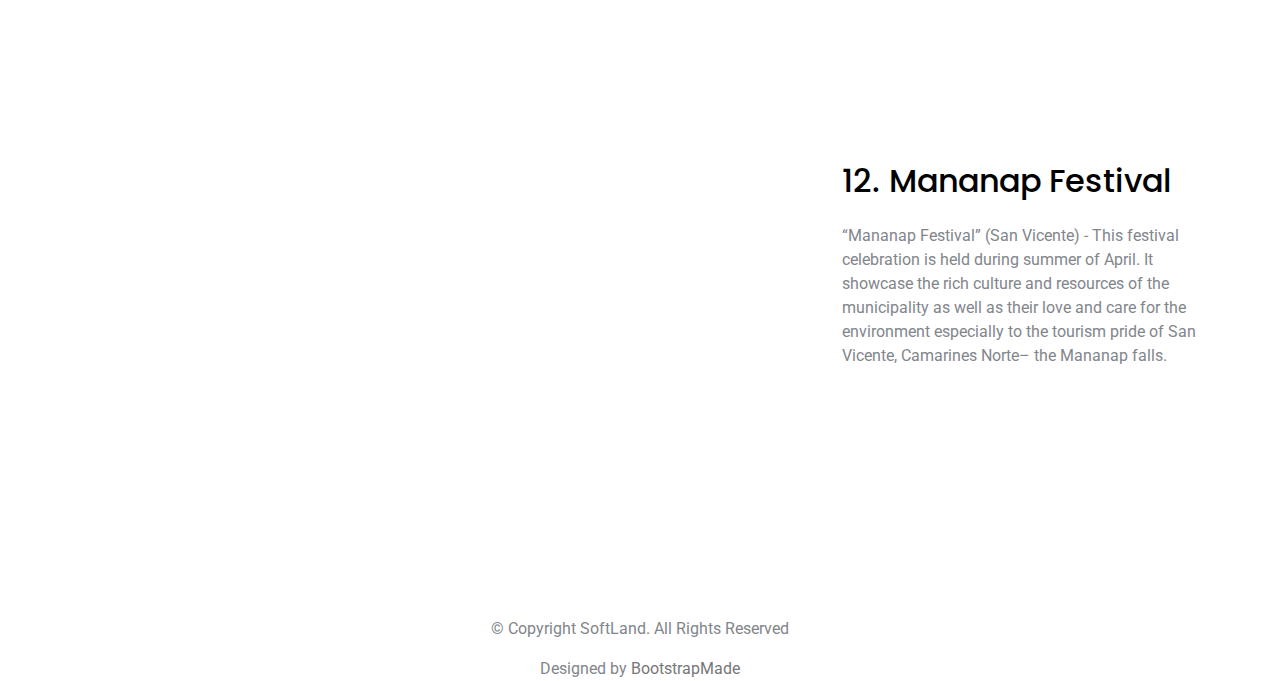
==== commit f874812c: "Descriptions" ====
--- a/index.html
+++ b/index.html
@@ -93,6 +93,37 @@
     <!-- ======= Home Section ======= -->
     <section class="section">
       <div class="container">
+        <div class="row justify-content-center text-center">
+          <div class="col-md-15 mb-1">
+            <p class="mb-1">The province of Camarines Norte is consist of twelve (12) municipalities,
+               divided into two (2) districts: the “Tagalog speaking towns” (1st District) and the 
+               “Bicol speaking towns” (2nd District). These municipalities from their respective districts 
+               have their own festivals to celebrate, showcasing their talents, culture and arts, natural 
+               resources, and things that their municipality can be proud of. Aside from each municipality, 
+               the province of Camarines Norte, itself, also has its own festival that are annually celebrated by  
+               all the Camnorteños which is called “Bantayog Festival.”
+            </p>
+            <br>
+            <br>
+            <br>
+            <h2 class="section-heading">Bantayog Festival</h2>
+            <p class="mb-0">Bantayog Festival
+              Bantayog Festival comes from the word bantayog, which means monument. The name of the festival and its 
+              inspiration are derived from the First Rizal Monument, a historic landmark and marker that was erected 
+              in honor of Filipino hero Jose Rizal in the town of Daet, the capital of Camarines Norte. Rizal is the 
+              most famous of heroes in the Philippines. His prolific writings, ideals, and nationalist vision kindled 
+              the revolution that eventually toppled the Spanish hegemony that had lasted in the Philippines for over 
+              three hundred years.</p>
+          </div>
+        </div>
+      </div>
+    </section>
+
+
+
+
+    <section class="section">
+      <div class="container">
         <div class="row align-items-center">
           <div class="col-md-4 me-auto">
             <h2 class="mb-4">1. Pinyasan Festival</h2>
--- a/assets/css/style.css
+++ b/assets/css/style.css
@@ -75,9 +75,9 @@
 }
 
 .section-heading {
-  font-size: 3rem;
-  font-weight: 700;
-  background: linear-gradient(-45deg, #3db3c5, #274685);
+  font-size: 2rem;
+  font-weight: 500;
+  background: linear-gradient(-45deg, #047b02, #0da868);
   -webkit-background-clip: text;
   -webkit-text-fill-color: transparent;
 }
